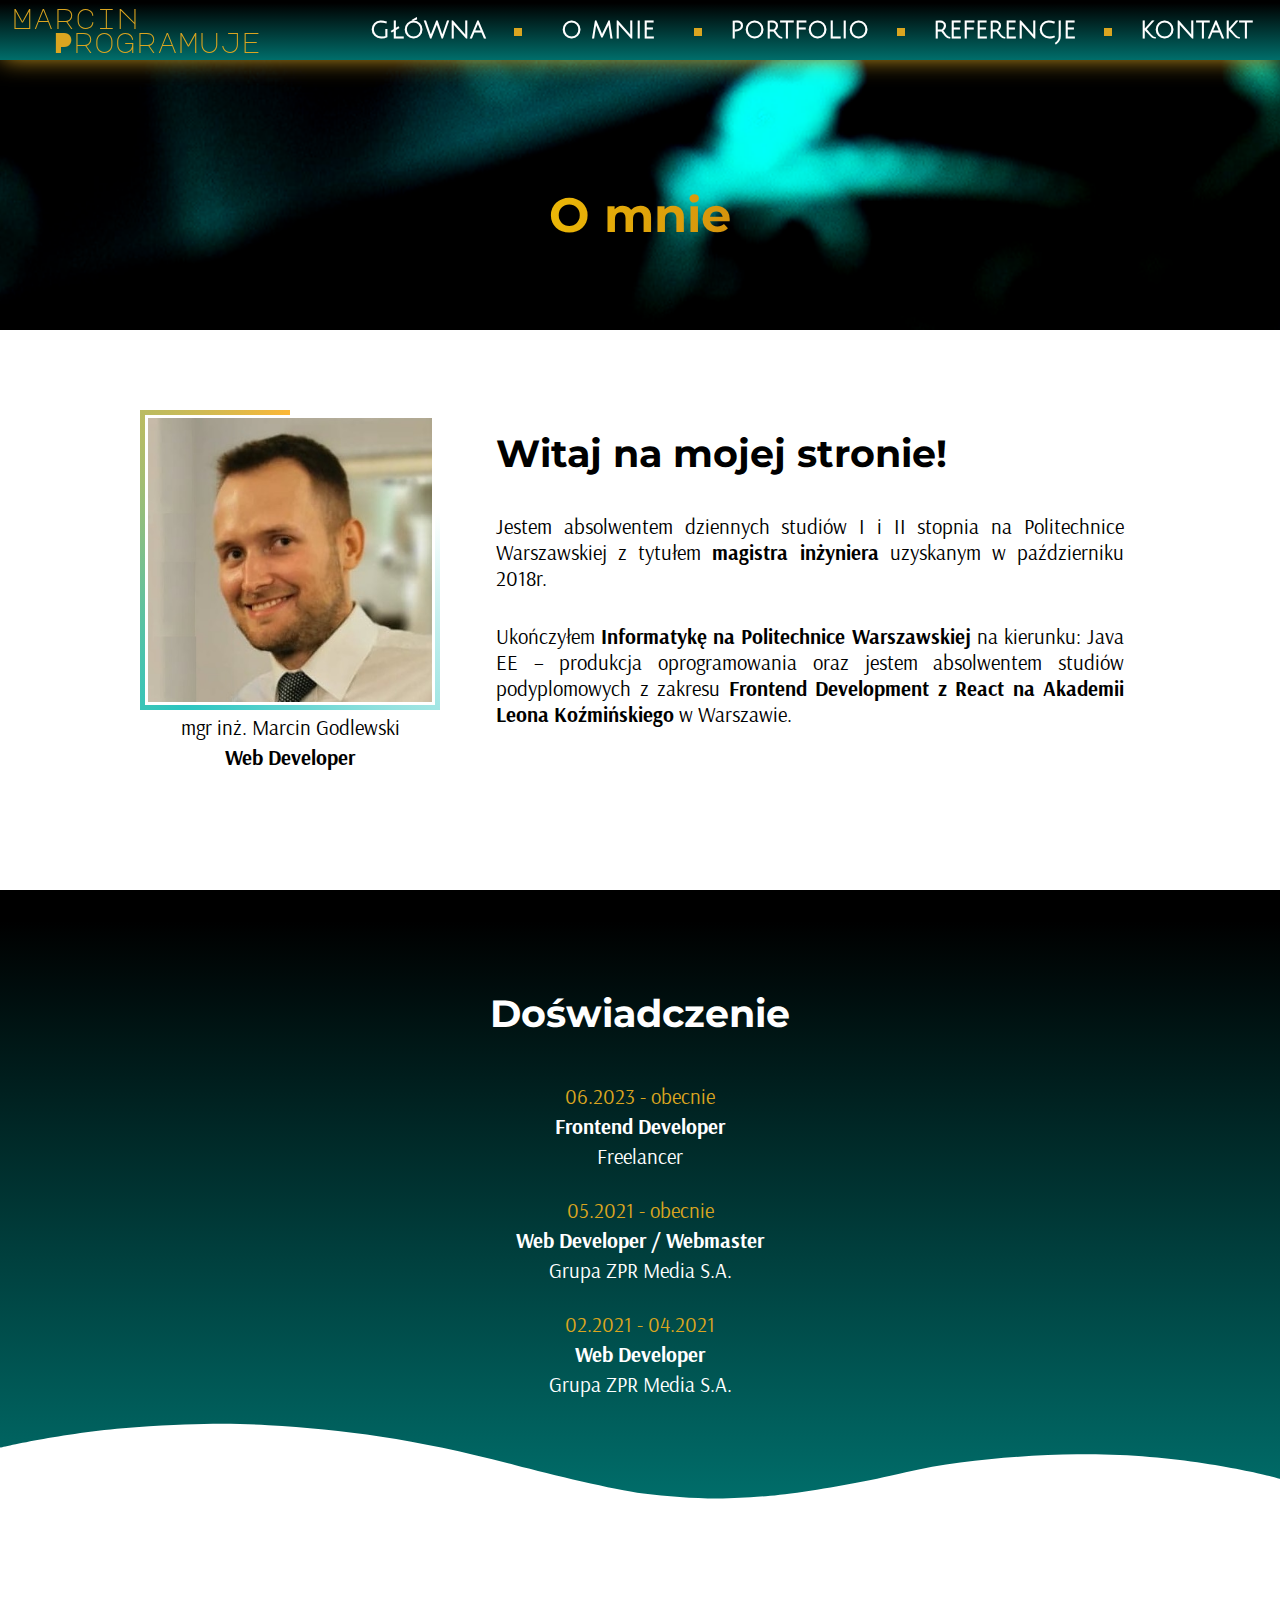
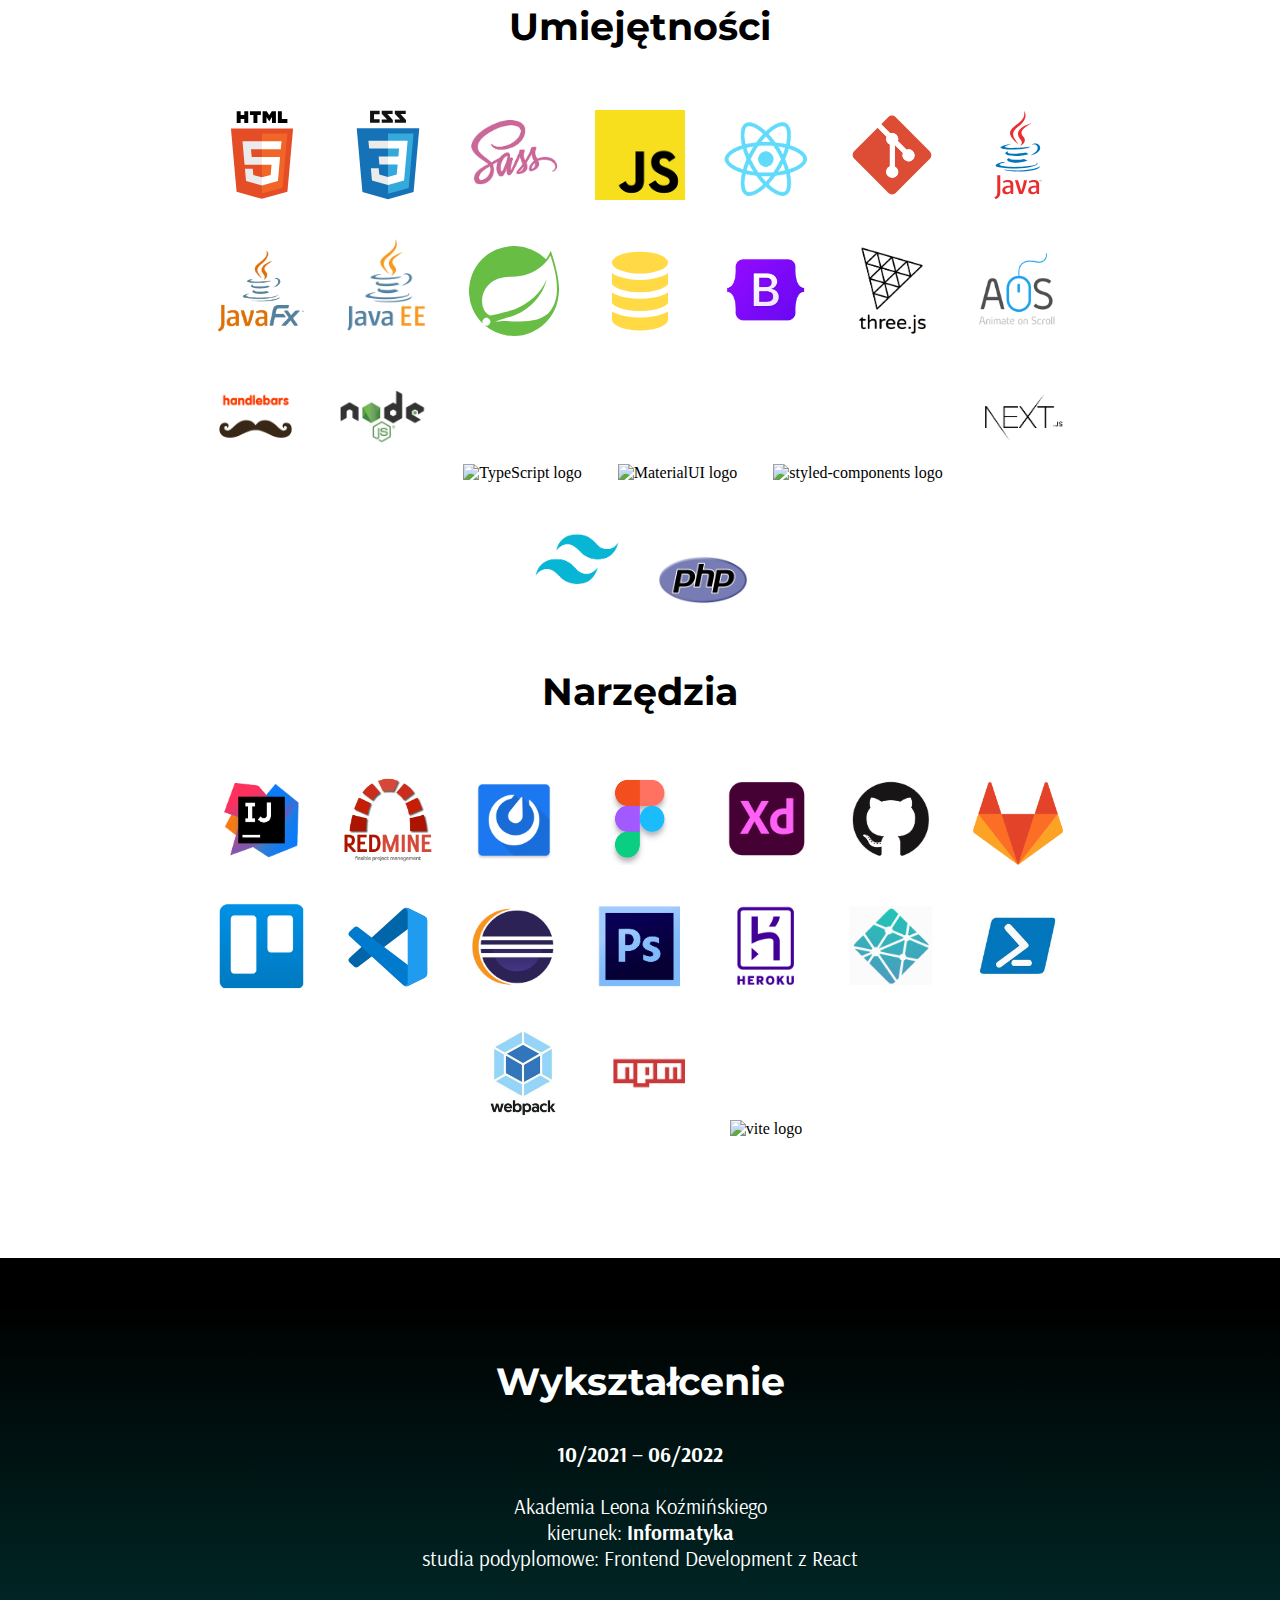
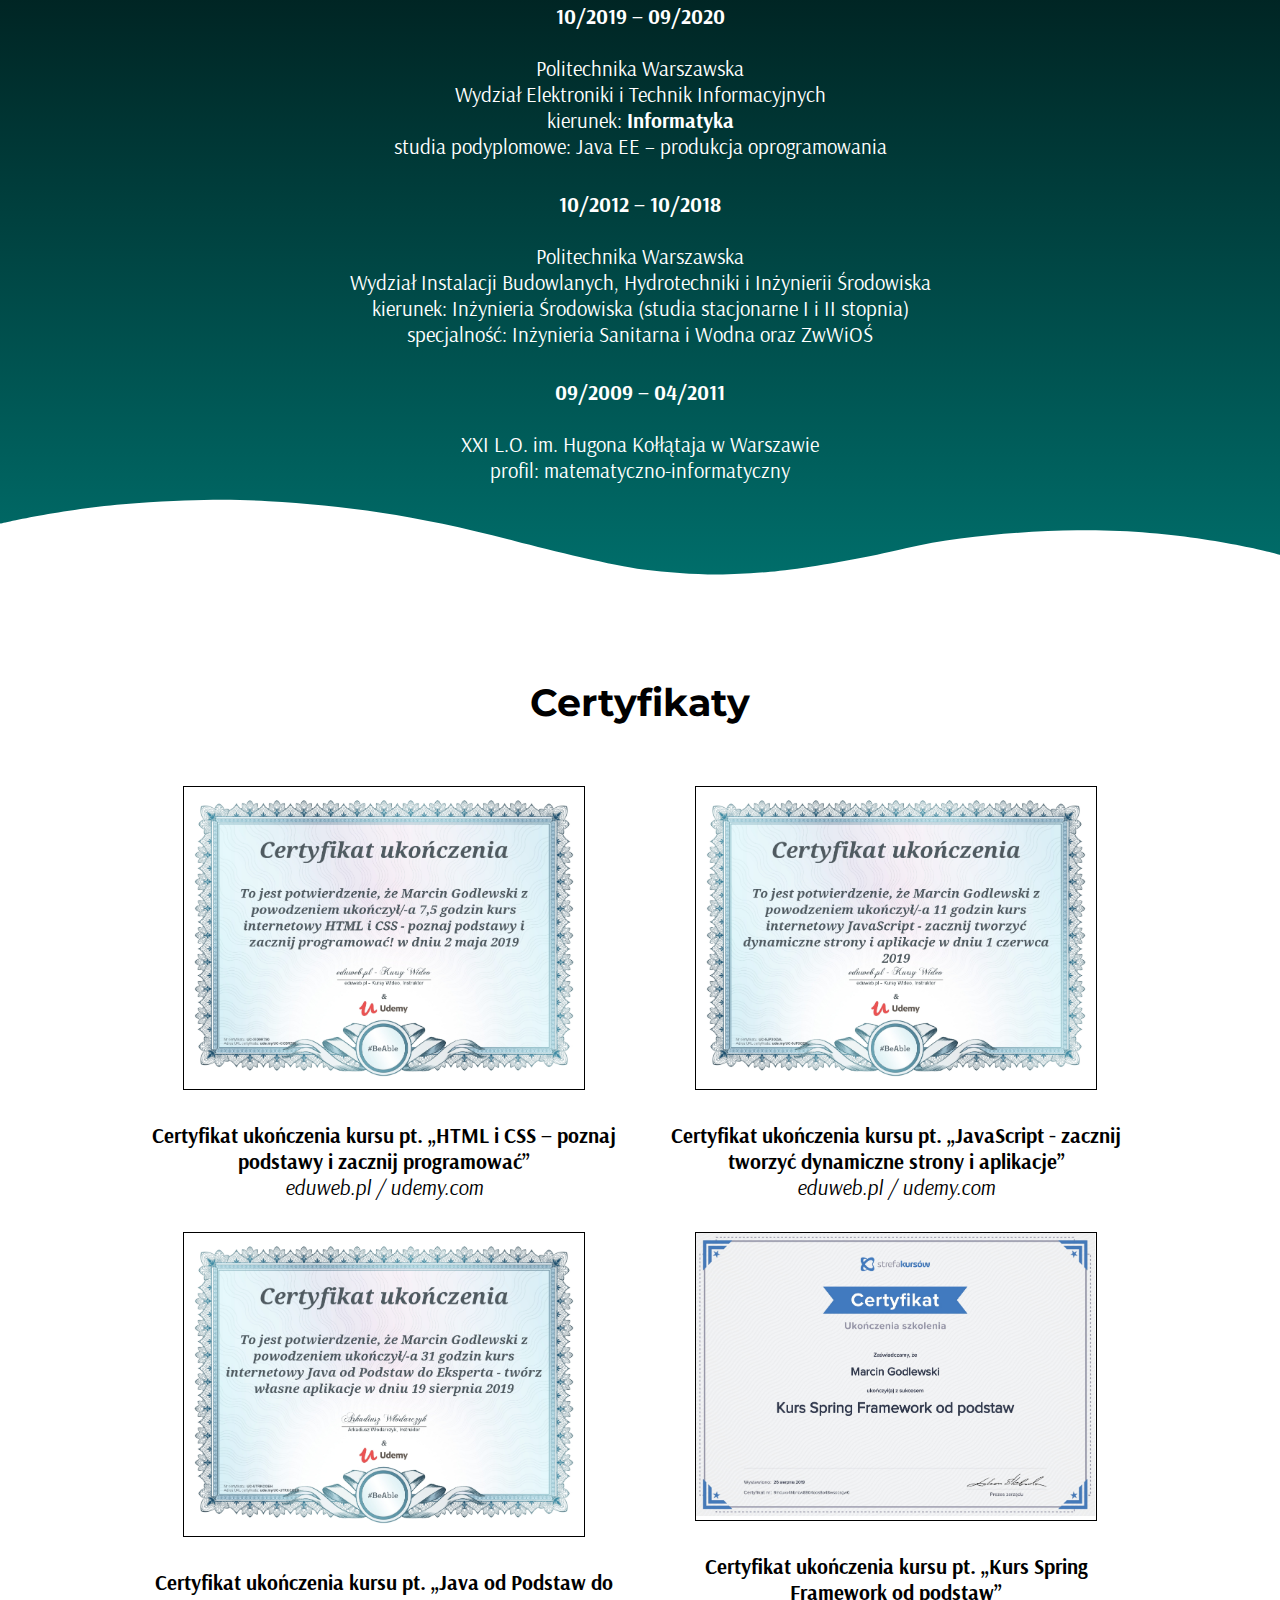
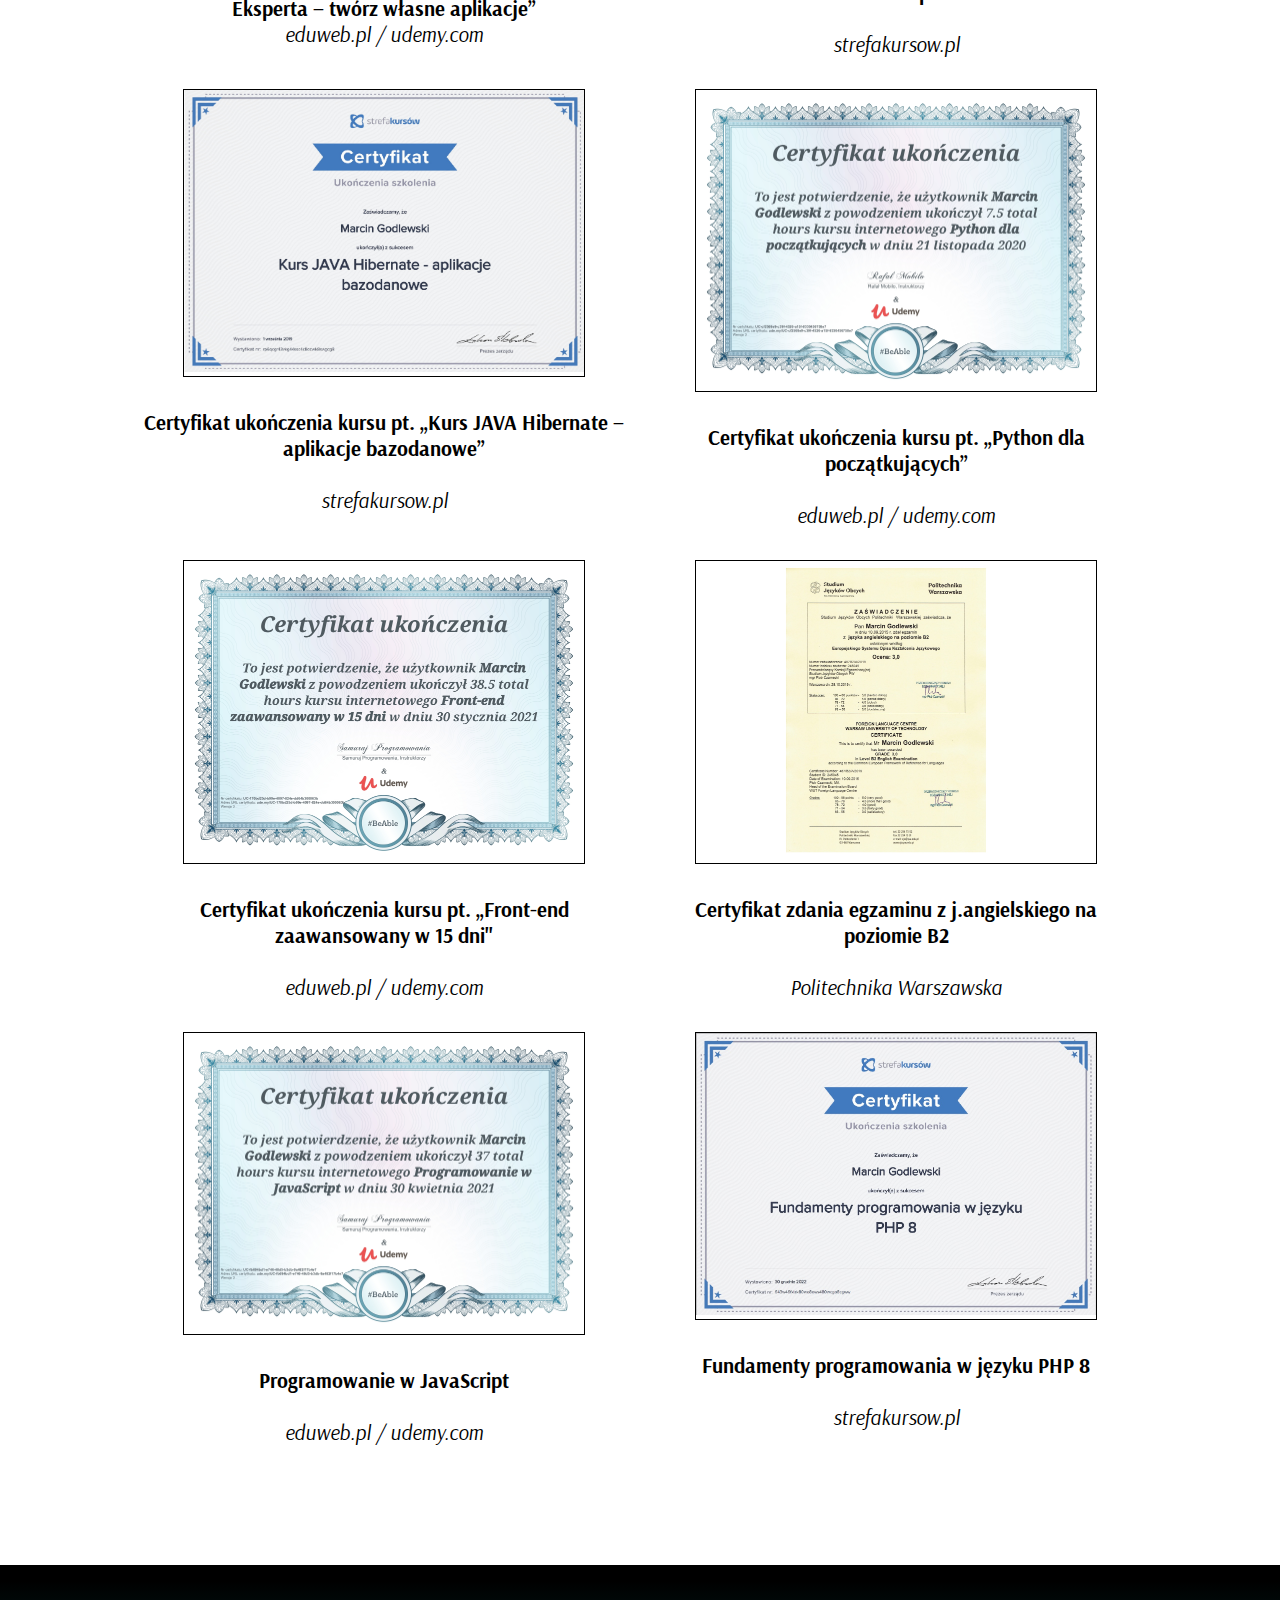
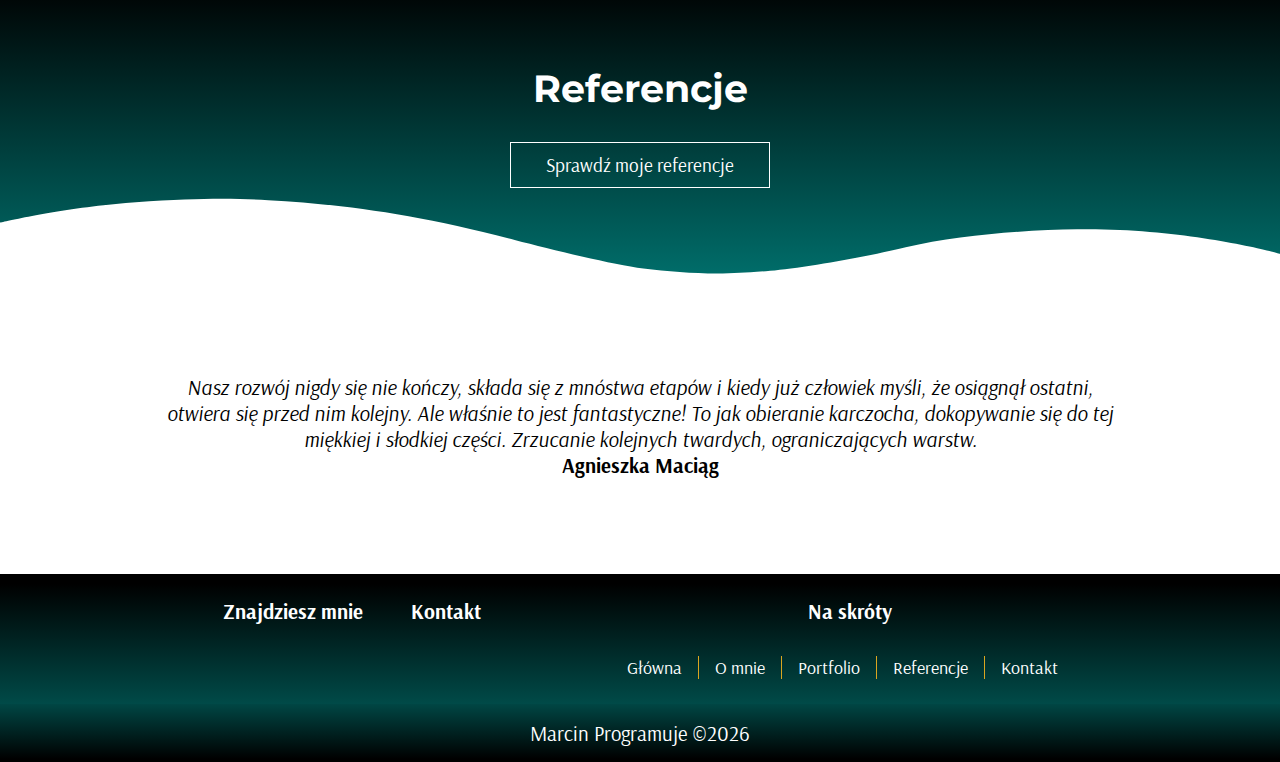
==== aboutme.html @ 0062edef "add php logos" ====
<!DOCTYPE html>
<html lang="pl">

<head>
    <meta charset="UTF-8">
    <meta name="viewport" content="width=device-width, initial-scale=1.0">
    <meta http-equiv="X-UA-Compatible" content="ie=edge">
    <title>Marcin Programuje | O mnie</title>
    <!-- Icons -->
    <link rel="stylesheet" href="https://use.fontawesome.com/releases/v5.0.12/css/all.css" integrity="sha384-G0fIWCsCzJIMAVNQPfjH08cyYaUtMwjJwqiRKxxE/rx96Uroj1BtIQ6MLJuheaO9" crossorigin="anonymous">
    <!-- CSS -->
    <link rel="stylesheet" href="./css/style.css">
    <!-- Page Icon -->
    <link rel="icon" href="./img/logo.jpg">
    <!-- Free Bouncing Icon Source -->
    <!-- https://www.iconfinder.com/ -->
    <!-- Fonts -->
    <!-- Headers - Montserrat -->
    <link rel="preconnect" href="https://fonts.gstatic.com">
    <link href="https://fonts.googleapis.com/css2?family=Montserrat:wght@900&display=swap" rel="stylesheet">
    <!-- Normal Font -->
    <link rel="preconnect" href="https://fonts.gstatic.com">
    <link href="https://fonts.googleapis.com/css2?family=Arsenal:ital,wght@0,400;0,700;1,400;1,700&display=swap" rel="stylesheet">
    <!-- Box icons -->
    <link href='https://unpkg.com/boxicons@2.1.4/css/boxicons.min.css' rel='stylesheet'>
</head>

<body>
    <!-- Nav -->
    <nav>
        <div class="menu_container">
            <a href="index.html" class="logo">Marcin <span>Programuje</span></a>
            <ul class="desktopMenu">
                <li><a href="index.html">Główna</a></li>
                <li><a href="aboutme.html">O mnie</a></li>
                <li><a href="portfolio.html">Portfolio</a></li>
                <li><a href="reference.html">Referencje</a></li>
                <li><a href="contact.html">Kontakt</a></li>
            </ul>

            <div class="hamburger">
                <div class="bar1"></div>
                <div class="bar2"></div>
                <div class="bar3"></div>
            </div>

            <div class="mobileMenu">
                <ul class="mobileMenu_li">
                    <li><a href="index.html">Główna</a></li>
                    <li><a href="aboutme.html">O mnie</a></li>
                    <li><a href="portfolio.html">Portfolio</a></li>
                    <li><a href="reference.html">Referencje</a></li>
                    <li><a href="contact.html">Kontakt</a></li>
                </ul>
            </div>
        </div>
    </nav>
    <!-- Header -->
    <header class="header small">
        <h1>
            O mnie
        </h1>
    </header>
    <!-- Section 1 -->
    <section class="whiteSection" id="section01">
        <div class="about_me_container">
            <div class="about_me_container-left">
                <div class="image">
                    <img width="300px" height="300px" src="./img/zdjecieCV.jpg" alt="zdjecieCV" />
                </div>
                <div class="text">
                    <p>mgr inż. Marcin Godlewski</p>
                    <p><strong>Web Developer</strong></p>
                </div>
            </div>
            <div class="about_me_container-right">
                <h1>Witaj na mojej stronie!</h1>
                <p>
                    Jestem absolwentem dziennych studiów I i II stopnia na Politechnice Warszawskiej z tytułem <strong>magistra inżyniera</strong> uzyskanym w październiku 2018r. 
                </p>
                <p>
                    Ukończyłem <strong>Informatykę na Politechnice Warszawskiej</strong> na kierunku: Java EE – produkcja oprogramowania oraz jestem absolwentem studiów podyplomowych z zakresu <strong>Frontend Development z React na Akademii Leona Koźmińskiego</strong> w Warszawie.
                </p>
            </div>
        </div>
    </section>
    <!-- Section 2 -->
    <section class="colorSection" id="experience">
        <h1 class="h1">Doświadczenie</h1>
        <div class="experience-slot">
            <p class="golden-text">06.2023 - obecnie</p>
            <p><strong>Frontend Developer</strong></p>
            <p>Freelancer</p>
        </div>
        <div class="experience-slot">
            <p class="golden-text">05.2021 - obecnie</p>
            <p><strong>Web Developer / Webmaster</strong></p>
            <p>Grupa ZPR Media S.A.</p>
        </div>
        <div class="experience-slot">
            <p class="golden-text">02.2021 - 04.2021</p>
            <p><strong>Web Developer</strong></p>
            <p>Grupa ZPR Media S.A.</p>
        </div>
    </section>
    <!-- Section 3 -->
    <section class="whiteSection">
        <h1 class="h1">Umiejętności</h1>
        <div class="icons-section check-slide-item slide-left">
            <img width="90" height="90" class="techLogoImg" src="./img/html5.svg" alt="html5 logo" />
            <img width="90" height="90" class="techLogoImg" src="./img/css3.svg" alt="css3 logo" />
            <img width="90" height="90" class="techLogoImg" src="./img/SassLogo.png" alt="sass logo" />
            <img width="90" height="90" class="techLogoImg" src="./img/JS.png" alt="js logo" />
            <img width="90" height="90" class="techLogoImg" src="./img/react-logo.png" alt="react logo" />                
            <img width="90" height="90" class="techLogoImg" src="./img/git.svg" alt="git logo" />
            <img width="90" height="90" class="techLogoImg" src="./img/java.svg" alt="java logo" />
            <img width="90" height="90" class="techLogoImg" src="./img/JavaFX.png" alt="Java EE logo" />
            <img width="90" height="90" class="techLogoImg" src="./img/JavaEE.png" alt="Java EE logo" />
            <img width="90" height="90" class="techLogoImg" src="./img/spring.svg" alt="spring logo" />   
            <img width="90" height="90" class="techLogoImg" src="./img/sql.svg" alt="sql logo" />
            <img width="90" height="90" class="techLogoImg" src="./img/bootstrapLogo.png" alt="bootstrap logo" />
            <img width="90" height="90" class="techLogoImg" src="./img/ThreeJsLogo.png" alt="three js logo" />
            <img width="90" height="90" class="techLogoImg" src="./img/AoSjs.png" alt="AoS js logo" />
            <img width="90" height="90" class="techLogoImg" src="./img/hbs.png" alt="Handlebars logo" />
            <img width="90" height="90" class="techLogoImg" src="./img/nodejs.jpg" alt="NodeJS logo" />
            <img width="90" height="90" class="techLogoImg" src="https://raw.githubusercontent.com/devicons/devicon/1119b9f84c0290e0f0b38982099a2bd027a48bf1/icons/typescript/typescript-original.svg" alt="TypeScript logo" />
            <img width="90" height="90" class="techLogoImg" src="https://raw.githubusercontent.com/devicons/devicon/1119b9f84c0290e0f0b38982099a2bd027a48bf1/icons/materialui/materialui-original.svg" alt="MaterialUI logo" />
            <img width="90" height="90" class="techLogoImg" src="https://raw.githubusercontent.com/styled-components/brand/master/styled-components.png" alt="styled-components logo" />   
            <img width="90" height="90" class="techLogoImg" src="./img/next-js.png" alt="nextjs logo" />   
            <img width="90" height="90" class="techLogoImg" src="./img/tailwindcss.png" alt="tailwindcss logo" />   
            <img width="90" height="90" class="techLogoImg" src="./img/PHP-logo.png" alt="php logo" />  
        </div>
        <h1 class="h1">Narzędzia</h1>
        <div class="icons-section check-slide-item slide-right">
            <img width="90" height="90" class="techLogoImg" src="./img/intelliJLogo.png" alt="intellij logo" />
            <img width="90" height="90" class="techLogoImg" src="./img/Redmine_logo.png" alt="redmine logo" />
            <img width="90" height="90" class="techLogoImg" src="./img/mattermost.png" alt="mattermost logo" />
            <img width="90" height="90" class="techLogoImg" src="./img/FigmaLogo.png" alt="figma logo" />
            <img width="90" height="90" class="techLogoImg" src="./img/AdobeXDLogo.png" alt="adobexd logo" />
            <img width="90" height="90" class="techLogoImg" src="./img/GitHubLogo.png" alt="github logo" />
            <img width="90" height="90" class="techLogoImg" src="./img/GitLabLogo.png" alt="gitlab logo" />
            <img width="90" height="90" class="techLogoImg" src="./img/TrelloLogo.png" alt="trello logo" />
            <img width="90" height="90" class="techLogoImg" src="./img/vscode.svg" alt="vsc logo" />
            <img width="90" height="90" class="techLogoImg" src="./img/eclipseLogo.png" alt="eclipse logo" />
            <img width="90" height="90" class="techLogoImg" src="./img/PhotoshopLogo.png" alt="photoshop logo" />
            <img width="90" height="90" class="techLogoImg" src="./img/heroku.png" alt="heroku logo" />
            <img width="90" height="90" class="techLogoImg" src="./img/netlify.png" alt="netlify logo" />
            <img width="90" height="90" class="techLogoImg" src="./img/powershell.jpg" alt="powershell logo" />
            <img width="90" height="90" class="techLogoImg" src="./img/webpack.jpg" alt="webpack logo" />
            <img width="90" height="90" class="techLogoImg" src="./img/npm.jpg" alt="npm logo" />
            <img width="90" height="90" class="techLogoImg" src="https://camo.githubusercontent.com/734bba415fb6b43deca708d2c0a7c5c77f84e10bb1594ffb25d4661c5c2ab266/68747470733a2f2f7777772e7376677265706f2e636f6d2f73686f772f3337343136372f766974652e737667" alt="vite logo" />
        </div>
    </section>

    <!-- Section 4 -->
    <section class="colorSection">
        <h1>Wykształcenie</h1>
        <div>
            <p>
                <strong>10/2021 – 06/2022</strong><br><br>Akademia Leona Koźmińskiego <br> kierunek:
                <strong>Informatyka</strong> <br> studia podyplomowe: Frontend Development z React
            </p>
            <p>
                <strong>10/2019 – 09/2020</strong><br><br>Politechnika Warszawska <br> Wydział Elektroniki i Technik Informacyjnych <br> kierunek: <strong>Informatyka</strong> <br> studia podyplomowe: Java EE – produkcja oprogramowania
            </p>
            <p>
                <strong>10/2012 – 10/2018</strong><br><br>Politechnika Warszawska <br> Wydział Instalacji Budowlanych, Hydrotechniki i Inżynierii Środowiska <br> kierunek: Inżynieria Środowiska (studia stacjonarne I i II stopnia) <br> specjalność: Inżynieria
                Sanitarna i Wodna oraz ZwWiOŚ
            </p>
            <p>
                <strong>09/2009 – 04/2011</strong><br><br>XXI L.O. im. Hugona Kołłątaja w Warszawie <br> profil: matematyczno-informatyczny
            </p>
        </div>
    </section>

    <!-- Section 5 -->
    <section class="whiteSection" id="certificate">
        <h1>Certyfikaty</h1>
        <div class="certificates_container">
            <div class="certificate_slot">
                <a class="contCert" href="./img/cert/Certyfikat_01.jpg">
                    <img src="./img/cert/Certyfikat_01.jpg" alt="certificate_image" width="400" height="300"></a>
                <p>
                    <strong>Certyfikat ukończenia kursu pt. „HTML i CSS – poznaj podstawy i zacznij
                        programować”</strong><br> <i>eduweb.pl / udemy.com</i>
                </p>
            </div>
            <div class="certificate_slot">
                <a class="contCert" href="./img/cert/Certyfikat_02.jpg">
                    <img src="./img/cert/Certyfikat_02.jpg" alt="certificate_image" width="400" height="300"></a>
                <p>
                    <strong>Certyfikat ukończenia kursu pt. „JavaScript - zacznij tworzyć dynamiczne strony i
                        aplikacje”</strong><br> <i>eduweb.pl / udemy.com</i>
                </p>
            </div>
            <div class="certificate_slot">
                <a class="contCert" href="./img/cert/Certyfikat_03.jpg">
                    <img src="./img/cert/Certyfikat_03.jpg" alt="certificate_image" width="400" height="300"></a>
                <p>
                    <strong>Certyfikat ukończenia kursu pt. „Java od Podstaw do Eksperta – twórz własne
                        aplikacje”</strong><br> <i>eduweb.pl / udemy.com</i>
                </p>
            </div>
            <div class="certificate_slot">
                <a class="contCert" href="./img/cert/Certyfikat_04.jpg">
                    <img src="./img/cert/Certyfikat_04.jpg" alt="certificate_image" width="400" height="300"></a>
                <p>
                    <strong>Certyfikat ukończenia kursu pt. „Kurs Spring Framework od podstaw”</strong><br><br>
                    <i>strefakursow.pl</i>
                </p>
            </div>
            <div class="certificate_slot">
                <a class="contCert" href="./img/cert/Certyfikat_05.jpg">
                    <img src="./img/cert/Certyfikat_05.jpg" alt="certificate_image" width="400" height="300"></a>
                <p>
                    <strong>Certyfikat ukończenia kursu pt. „Kurs JAVA Hibernate – aplikacje
                        bazodanowe”</strong><br><br> <i>strefakursow.pl</i>
                </p>
            </div>
            <div class="certificate_slot">
                <a class="contCert" href="./img/cert/Certyfikat_06.jpg">
                    <img src="./img/cert/Certyfikat_06.jpg" alt="certificate_image" width="400" height="300"></a>
                <p>
                    <strong>Certyfikat ukończenia kursu pt. „Python dla początkujących”</strong><br><br> <i>eduweb.pl /
                        udemy.com</i>
                </p>
            </div>
            <div class="certificate_slot">
                <a class="contCert" href="./img/cert/Certyfikat_07.jpg">
                    <img src="./img/cert/Certyfikat_07.jpg" alt="certificate_image" width="400" height="300"></a>
                <p>
                    <strong>Certyfikat ukończenia kursu pt. „Front-end zaawansowany w 15 dni"</strong><br><br>
                    <i>eduweb.pl / udemy.com</i>
                </p>
            </div>
            <div class="certificate_slot">
                <a class="contCert" href="./img/cert/Certyfikat_08.jpg">
                    <img src="./img/cert/Certyfikat_08.jpg" alt="certificate_image" width="400" height="300"></a>
                <p>
                    <strong>Certyfikat zdania egzaminu z j.angielskiego na poziomie B2</strong><br><br> <i>Politechnika
                        Warszawska</i>
                </p>
            </div>
            <div class="certificate_slot">
                <a class="contCert" href="./img/cert/Certyfikat_09.jpg">
                    <img src="./img/cert/Certyfikat_09.jpg" alt="certificate_image" width="400" height="300"></a>
                <p>
                    <strong>Programowanie w JavaScript</strong><br><br> <i>eduweb.pl / udemy.com</i>
                </p>
            </div>
            <div class="certificate_slot">
                <a class="contCert" href="./img/cert/Certyfikat_10.jpg">
                    <img src="./img/cert/Certyfikat_10.jpg" alt="certificate_image" width="400" height="300"></a>
                <p>
                    <strong>Fundamenty programowania w języku PHP 8</strong><br><br> <i>strefakursow.pl</i>
                </p>
           </div>
        </div>
    </section>

    <!-- Section 6 -->
    <section class="colorSection">
        <h1>Referencje</h1>
        <button class="buttonWhite">
            <a class="buttonWhiteLink" href="./reference.html">Sprawdź moje referencje</a>
        </button>
    </section>

    <!-- Section 7 -->
    <section class="whiteSection">
        <blockquote>
            <p><i>Nasz rozwój nigdy się nie kończy, składa się z mnóstwa etapów i kiedy już człowiek myśli, że osiągnął
                    ostatni, otwiera się przed nim kolejny. Ale właśnie to jest fantastyczne! To jak obieranie
                    karczocha, dokopywanie się do tej miękkiej i słodkiej części. Zrzucanie kolejnych twardych,
                    ograniczających warstw.</i><br><strong>Agnieszka Maciąg</strong></p>
        </blockquote>
    </section>

    <footer class="colorSection footer-section">
        <div class="footer_container">
            <div class="footer_container-left">
                <div class="footer_container-left-social">
                    <p>Znajdziesz mnie</p>
                    <div class="social_media">
                        <a target="_blank" href="https://github.com/goldipl"><i class="fab fa-github"></i></a>
                        <a target="_blank" href="https://www.linkedin.com/in/marcin-godlewski-153897139/"><i class="fab fa-linkedin"></i></a>
                    </div>
                </div>
                <div class="footer_container-left-contact">
                    <p>Kontakt</p>
                    <div class="mail">
                        <a href="mailto:mgodlewski92@gmail.com"><i class="far fa-envelope"></i></a>
                    </div>
                </div>
            </div>
            <div class="footer_container-right">
                <p>Na skróty</p>
                <div class="shortcuts">
                    <ul>
                        <li><a href="index.html">Główna</a></li>
                        <li><a href="aboutme.html">O mnie</a></li>
                        <li><a href="portfolio.html">Portfolio</a></li>
                        <li><a href="reference.html">Referencje</a></li>
                        <li><a href="contact.html">Kontakt</a></li>
                    </ul>
                </div>
            </div>
        </div>
        <p class="footer-copyrights">Marcin Programuje &copy; <span class="footerYear"><span></p>
    </footer>

    <!-- Arrow up Icon  -->
    <div class="scroll-arrow-up"><i class='bx bx-arrow-back'></i></div>
    <script src="./js/script.js"></script>
</body>

</html>
---- css/style.css ----
@import url("https://fonts.googleapis.com/css2?family=Julius+Sans+One&display=swap");
@import url("https://fonts.googleapis.com/css2?family=Major+Mono+Display&display=swap");
* {
  margin: 0;
  padding: 0;
  box-sizing: border-box;
}

nav {
  position: fixed;
  top: 0;
  left: 0;
  display: flex;
  justify-content: space-between;
  align-items: center;
  background: linear-gradient(to top, #00fff7 -125%, #000000 95%);
  height: 60px;
  width: 100%;
  z-index: 100;
  box-shadow: 0 0px 24px -2px goldenrod;
}
nav .menu_container {
  display: flex;
  align-items: center;
  align-content: center;
  justify-content: center;
  width: 1200px;
  margin: 0 auto;
}

nav a.logo {
  position: relative;
  font-family: "Major Mono Display", monospace;
  font-size: 28px;
  font-weight: 400;
  margin: -24px 0 0 16px;
  text-decoration: none;
  color: goldenrod;
  margin-right: 200px;
}
nav a.logo span {
  position: absolute;
  top: 24px;
  left: 40px;
}

nav .desktopMenu {
  position: relative;
  display: flex;
  height: 100%;
}

nav .desktopMenu li {
  font-family: "Arsenal", sans-serif;
  position: relative;
  padding: 0px 24px;
  cursor: pointer;
  list-style: none;
  height: 60px;
}

nav .desktopMenu li:nth-child(2) {
  width: 180px;
}

nav .desktopMenu li::after {
  display: block;
  content: "";
  width: 8px;
  height: 8px;
  background: goldenrod;
  position: absolute;
  bottom: calc(50% - 6px);
  left: -4px;
}

nav .desktopMenu li:first-of-type::after {
  display: none;
}

nav .desktopMenu li a {
  display: block;
  font-family: "Julius Sans One", sans-serif;
  position: relative;
  cursor: pointer;
  line-height: 60px;
  transition: 0.3s linear;
  list-style: none;
  color: #FFFFFF;
  text-decoration: none;
  font-size: 24px;
  font-weight: 700;
  padding: 0 8px;
}

nav .desktopMenu li a::after {
  position: absolute;
  bottom: 8px;
  left: 0;
  right: 0;
  margin: auto;
  width: 0%;
  content: "";
  color: rgba(255, 255, 255, 0);
  background: goldenrod;
  height: 1px;
  transition: all 0.5s;
}

nav .desktopMenu li a:hover::after {
  width: 100%;
}

nav li {
  text-transform: uppercase;
}

@media (max-width: 1201px) {
  nav .desktopMenu {
    display: none;
  }
  nav .menu_container {
    width: auto;
    margin: unset;
  }
}
@media (max-width: 600px) {
  nav a.logo {
    font-size: 24px;
  }
}
.hamburger {
  position: absolute;
  right: 10px;
  top: 8px;
  z-index: 9999;
  width: 40px;
  height: 40px;
  cursor: pointer;
  visibility: hidden;
  opacity: 0;
  -webkit-tap-highlight-color: rgba(255, 255, 255, 0);
}
.hamburger .bar1,
.hamburger .bar2,
.hamburger .bar3 {
  height: 2px;
  background: goldenrod;
  margin: 8px auto;
}
.hamburger::after {
  font-family: "Arsenal", sans-serif;
  content: "MENU";
  position: absolute;
  top: 32px;
  right: 4px;
  color: goldenrod;
  font-size: 12px;
}
.hamburger.active::after {
  display: none;
}

.hamburger.active .bar1 {
  height: 2px;
  background: goldenrod;
  margin: 6px auto;
  transition: 0.2s ease-in-out;
  transform: rotate(45deg) translateX(8px) translateY(8px);
}

.hamburger.active .bar2 {
  opacity: 0;
}

.hamburger.active .bar3 {
  height: 2px;
  background: goldenrod;
  margin: 6px auto;
  transition: 0.2s ease-in-out;
  transform: rotate(-45deg) translateX(6px) translateY(-6px);
}

@media (max-width: 1200px) {
  .hamburger {
    visibility: visible;
    opacity: 1;
  }
}
.mobileMenu {
  z-index: 1;
  position: absolute;
  top: 0;
  left: 0;
  background: #ddd;
  height: 100%;
  visibility: hidden;
  opacity: 0;
  display: table;
}

.mobileMenu.active {
  width: 100%;
  visibility: visible;
  opacity: 1;
  transition: 0.6s;
  z-index: 3;
}

.mobileMenu .mobileMenu_li {
  height: 100vh;
  display: flex;
  justify-content: center;
  align-items: center;
  flex-direction: column;
  background-image: url("../img/background_image.jpeg");
  background-position: top;
}

.mobileMenu .mobileMenu_li li {
  font-family: "Arsenal", sans-serif;
  display: block;
  text-align: center;
  width: 100%;
  padding: 20px;
  text-align: center;
  font-size: 24px;
  min-height: 50px;
  font-weight: bold;
  cursor: pointer;
  transition: all 0.3s ease-out;
}

.mobileMenu .mobileMenu_li li:hover {
  color: #FFFFFF;
  background: goldenrod;
}

.mobileMenu .mobileMenu_li li:hover a {
  transition: all 0.3s ease-out;
  color: #FFFFFF;
}

.mobileMenu .mobileMenu_li li a {
  font-family: "Julius Sans One", sans-serif;
  color: #FFFFFF;
  text-decoration: none;
}

.fullWidthBurger {
  margin-right: 0 !important;
}

@media (min-width: 1201px) {
  .mobileMenu {
    visibility: hidden !important;
  }
}
@media (max-width: 360px) {
  nav a.logo {
    margin: -24px 0 0 8px;
  }
}
/* CENTERED TEXT ANIMATION */
h1.centeredText {
  transform: translateY(-500px);
  animation: 1.2s slideIn ease-in-out forwards 0.3s;
  opacity: 0;
}

@keyframes slideIn {
  100% {
    transform: translateY(0px);
    opacity: 1;
  }
}
/* SLIDE ANIMATION */
body #section01 {
  overflow-x: hidden;
}

.active.slide-left {
  animation: slide-left 1.2s ease-in;
}

.active.slide-right {
  animation: slide-right 1.2s ease-in;
}

@keyframes slide-left {
  0% {
    transform: translateX(-160px);
    opacity: 0;
  }
  100% {
    transform: translateX(0);
    opacity: 1;
  }
}
@keyframes slide-right {
  0% {
    transform: translateX(160px);
    opacity: 0;
  }
  100% {
    transform: translateX(0);
    opacity: 1;
  }
}
section.whiteSection.magicSquare {
  margin: 0;
  padding: 0;
}

section.whiteSection.magicSquare canvas {
  height: auto !important;
  width: 100vw !important;
}

.header {
  position: relative;
  height: calc(100vh - 60px);
  background-image: url("../img/background_image.jpeg");
  color: #FFFFFF;
  margin-top: 60px;
  background-position: bottom;
  background-repeat: no-repeat;
  background-size: 600vh;
}

.header.small {
  height: 30vh;
}

.header.small h1 {
  font-size: 3rem;
  line-height: 30vh;
  background: linear-gradient(to right, #ffd702 30%, #d18c0e 60%);
  -webkit-background-clip: text;
  -webkit-text-fill-color: rgba(255, 255, 255, 0);
}

/* CENTERED TEXT ON MAIN PAGE */
h1.centeredText {
  position: absolute;
  top: 40%;
  left: 0;
  right: 0;
  font-family: "Julius Sans One", sans-serif;
  font-size: 6rem;
  z-index: 1;
  background: linear-gradient(to right, #ffd702 30%, #d18c0e 60%);
  -webkit-background-clip: text;
  -webkit-text-fill-color: rgba(255, 255, 255, 0);
}

.smallCenteredText {
  font-size: 2rem;
  font-weight: 400;
}

/* BOTTOM SHAPE */
.header .bottom-shape {
  position: absolute;
  bottom: 0;
  right: 0;
  height: 160px;
  width: 200vw;
  transform: rotate(180deg);
  fill: #FFFFFF;
  overflow-x: hidden;
}

@media (max-width: 800px) {
  .header .bottom-shape {
    height: 100px;
  }
}
/* SMALLER CENTERED TEXT ON MAIN PAGE ON SMARTPHONES 
AND SMALLER DEVICES ALSO */
@media (min-width: 1024px) {
  h1.centeredText {
    font-size: 6rem;
  }
}
@media (min-width: 640px) and (max-width: 1023px) {
  h1.centeredText {
    font-size: 3.5rem;
    word-wrap: break-word;
  }
  .smallCenteredText {
    font-size: 1.5rem;
  }
}
@media (max-width: 639px) {
  h1.centeredText {
    font-size: 2.5rem;
    word-wrap: break-word;
  }
  .smallCenteredText {
    font-size: 1rem;
  }
}
/* SMALLER H1 TEXT ON MAIN PAGE ON SMARTPHONES 
AND SMALLER DEVICES ALSO */
@media (min-width: 640px) and (max-width: 1023px) {
  h1 {
    font-size: 2.3rem;
  }
}
@media (max-width: 639px) {
  h1 {
    font-size: 2rem;
  }
}
/* HEADER IMG */
.contentDiv .headerImg {
  position: absolute;
  left: calc(50% - 50vh);
  opacity: 0.25;
  bottom: 0;
  width: 100vh;
}

@media (max-width: 1024px) {
  .contentDiv .headerImg {
    left: calc(50% - 30vh);
    width: 60vh;
  }
}
@media (max-width: 640px) {
  .contentDiv .headerImg {
    left: calc(50% - 20vh);
    width: 40vh;
  }
}
/* BUTTON BLACK */
.buttonBlack {
  position: relative;
  font-family: "Arsenal", sans-serif;
  font-weight: 300;
  font-size: 1.2rem;
  padding: 10px;
  margin: 10px;
  border-style: none;
  overflow: hidden;
  background-color: rgba(255, 255, 255, 0);
  border: 1px solid #000000;
  cursor: pointer;
}

.buttonBlack::before {
  content: "";
  position: absolute;
  bottom: 0;
  right: -150%;
  width: 100%;
  height: 4px;
  background-color: #004644;
  transition: 0.7s cubic-bezier(0, 1.8, 1, 1);
}

.buttonBlack:hover::before {
  right: 0;
}

.buttonBlackLink {
  color: black;
  text-decoration: none;
  padding: 10px 25px;
}

/* BUTTON WHITE*/
.buttonWhite {
  position: relative;
  font-family: "Arsenal", sans-serif;
  font-weight: 300;
  font-size: 1.2rem;
  padding: 10px;
  margin: 10px;
  border-style: none;
  overflow: hidden;
  background-color: rgba(255, 255, 255, 0);
  border: 1px solid white;
  cursor: pointer;
}

.buttonWhite::before {
  content: "";
  position: absolute;
  bottom: 0;
  right: -150%;
  width: 100%;
  height: 4px;
  background-color: white;
  transition: 0.7s cubic-bezier(0, 1.8, 1, 1);
}

.buttonWhite:hover::before {
  right: 0;
}

.buttonWhiteLink {
  color: white;
  text-decoration: none;
  padding: 10px 25px;
}

.magicButton {
  font-family: "Arsenal", sans-serif;
  display: flex;
  justify-content: center;
  align-items: center;
  width: 120px;
  height: 40px;
  font-size: 24px;
  line-height: 24px;
  margin: auto;
  transition: 0.6s;
  cursor: pointer;
}

.magicButton.red {
  border: 1px solid red;
  color: red;
}

.magicButton.goldenrod {
  border: 1px solid gold;
  color: gold;
}

.magicButton.green {
  border: 1px solid green;
  color: green;
}

.magicButton.red:hover {
  background-color: red;
  border: 1px solid #FFFFFF;
  color: #FFFFFF;
}

.magicButton.goldenrod:hover {
  background-color: gold;
  border: 1px solid #FFFFFF;
  color: #FFFFFF;
}

.magicButton.green:hover {
  background-color: green;
  border: 1px solid #FFFFFF;
  color: #FFFFFF;
}

.colorSection {
  position: relative;
}

.colorSection::before {
  position: absolute;
  bottom: 0;
  left: 0;
  content: "";
  background-image: url("../img/wave_shape.svg");
  background-size: 100vw 80px;
  width: 100vw;
  height: 80px;
  transform: rotate(180deg);
  z-index: 11;
  display: block;
}

.colorSection.footer-section::before {
  display: none;
}

@media (max-width: 800px) {
  .colorSection::before {
    background-size: 100vw 40px;
    height: 40px;
  }
}
@property --border-angle {
  syntax: "<angle>";
  inherits: true;
  initial-value: 0turn;
}
.about_me_container {
  display: flex;
  flex-direction: row;
  width: 1000px;
  margin: 0 auto;
}
.about_me_container .about_me_container-left {
  width: 30%;
}
.about_me_container .about_me_container-left .image {
  --border-size: 5px;
  --border-angle: 0turn;
  background-image: conic-gradient(from var(--border-angle), rgb(255, 255, 255), rgb(255, 255, 255) 50%, rgb(255, 255, 255)), conic-gradient(from var(--border-angle), transparent 20%, #2cc5c0, #fcb736);
  background-size: calc(100% - var(--border-size) * 2) calc(100% - var(--border-size) * 2), cover;
  background-position: center center;
  background-repeat: no-repeat;
  animation: bg-spin 3s linear infinite;
}
@keyframes bg-spin {
  to {
    --border-angle: 1turn;
  }
}
.about_me_container .about_me_container-left .image img {
  padding: 8px;
  margin-bottom: -4px;
}
.about_me_container .about_me_container-right {
  display: flex;
  flex-direction: column;
  align-self: center;
  width: 70%;
  height: 400px;
  margin-left: 40px;
}

.about_me_container .about_me_container-right p {
  width: 100%;
  text-align: justify;
}

.about_me_container .about_me_container-right h1 {
  text-align: left;
  padding-left: 16px;
}

.about_me_container .about_me_container-left p {
  width: 300px;
  padding: 0;
  margin-top: 4px;
}

#experience .experience-slot {
  display: flex;
  flex-direction: column;
  margin: 24px 0;
}
#experience .experience-slot p {
  padding: 2px;
}
#experience .experience-slot .golden-text {
  color: goldenrod;
}

@media (max-width: 1000px) {
  .about_me_container {
    flex-direction: column;
    width: 90vw;
  }
  .about_me_container .about_me_container-left {
    width: 100%;
    margin: 0 auto 24px;
    padding-bottom: 40px;
  }
  .about_me_container .about_me_container-left .image {
    width: -moz-max-content;
    width: max-content;
    margin: 0 auto;
  }
  .about_me_container .about_me_container-left p {
    width: 100%;
  }
  .about_me_container .about_me_container-right {
    width: 100%;
    margin: 0 auto;
    height: auto;
  }
  .about_me_container .about_me_container-right p {
    width: 100%;
  }
  .about_me_container .about_me_container-right p,
  .about_me_container .about_me_container-right h1 {
    text-align: center;
  }
}
@media (max-width: 360px) {
  .about_me_container .about_me_container-left img {
    width: 100%;
    height: auto;
  }
}
.large_services_container {
  display: flex;
  flex-direction: row;
  width: 1000px;
  align-content: center;
  margin: 0 auto;
}
.large_services_container .services_container {
  width: 33.3%;
  margin: 40px;
  padding: 24px;
  border: 1px solid #FFFFFF;
  border-radius: 16px;
}
.large_services_container .services_container:hover {
  box-shadow: 0 0px 24px -2px goldenrod;
}

.large_services_container .services_container .services_container-text p {
  width: 100%;
}

.large_services_container .services_container .services_container-text .top-text p {
  display: flex;
  align-items: center;
  justify-content: center;
  font-weight: 700;
  text-transform: uppercase;
  text-align: center;
}

@media (max-width: 1000px) {
  .large_services_container {
    flex-direction: column;
    width: 90vw;
  }
  .large_services_container .services_container {
    width: 100%;
    margin: 40px 0;
  }
}
#certificate .certificates_container {
  display: flex;
  flex-direction: row;
  flex-wrap: wrap;
  justify-content: space-around;
  width: 80vw;
  margin: 24px auto;
}
#certificate .certificates_container .certificate_slot {
  display: flex;
  flex-direction: column;
  width: 25vw;
}
#certificate .certificates_container .certificate_slot p {
  width: 25vw;
}
#certificate .certificates_container .certificate_slot .contCert {
  display: block;
  height: auto;
  width: auto;
  border: 1px solid black;
  overflow: hidden;
  text-align: center;
  color: white;
  margin: 16px auto;
}
#certificate .certificates_container .certificate_slot .contCert img {
  transition: all 0.2s linear;
  width: 400px;
  height: auto;
}
#certificate .certificates_container .certificate_slot .contCert img:hover {
  box-shadow: 0 0 15px rgb(78, 27, 114);
  -moz-box-shadow: 0 0 15px rgb(78, 27, 114);
  -webkit-box-shadow: 0 0 15px rgb(78, 27, 114);
  cursor: pointer;
  transform: scale(1.05);
  -webkit-transform: scale(1.05);
  cursor: pointer;
}

@media (max-width: 1560px) {
  #certificate .certificates_container .certificate_slot {
    width: 40vw;
  }
  #certificate .certificates_container .certificate_slot p {
    width: 40vw;
  }
}
@media (max-width: 1100px) {
  #certificate .certificates_container .certificate_slot {
    width: 90vw;
  }
  #certificate .certificates_container .certificate_slot p {
    width: 60vw;
    margin: 0 auto;
  }
}
@media (max-width: 600px) {
  #certificate .certificates_container .certificate_slot {
    width: 100vw;
  }
  #certificate .certificates_container .certificate_slot p {
    width: 80vw;
  }
  #certificate .certificates_container .certificate_slot .contCert img {
    width: 90vw;
  }
}
.projects_container {
  display: flex;
  flex-direction: row;
  flex-wrap: wrap;
  justify-content: center;
  width: 80vw;
  max-width: 2000px;
  margin: 24px auto;
}
.projects_container .projects_container-slot {
  position: relative;
  display: flex;
  flex-direction: column;
  width: 31%;
  height: 62%;
  box-shadow: 0px 0px 24px -9px rgb(66, 68, 90);
  overflow: hidden;
  margin: 1%;
}
.projects_container .projects_container-slot .slot-img {
  width: 100%;
  height: 100%;
  -o-object-fit: cover;
     object-fit: cover;
}

.projects-img-icon {
  width: auto;
  margin-bottom: -6px;
}

@media (max-width: 1400px) {
  .projects_container .projects_container-slot {
    width: 42%;
    margin: 1.5%;
  }
}
@media (max-width: 880px) {
  .projects_container {
    width: 90vw;
  }
  .projects_container .projects_container-slot {
    width: 100%;
    margin: 2%;
  }
}
.reference-gallery-container {
  display: flex;
  flex-wrap: wrap;
  justify-content: space-between;
  background-color: #fff;
  width: 80%;
  margin: 0 auto;
  padding: 10px;
}

.reference-gallery-item {
  position: relative;
  flex-basis: 30%;
  opacity: 0.85;
  cursor: pointer;
  padding: 16px;
  margin: 16px;
  box-shadow: 0 0px 22px -8px #004846;
  border: 1px solid rgba(255, 255, 255, 0);
  box-sizing: border-box;
}
.reference-gallery-item:hover::after {
  display: block;
  content: "";
  position: absolute;
  top: 0;
  left: 0;
  width: 100%;
  height: 100%;
  background-color: rgba(0, 0, 0, 0.6117647059);
  z-index: 2;
}
.reference-gallery-item:hover img + .bx {
  position: absolute;
  top: 50%;
  left: 50%;
  transform: translate(-50%, -50%);
  display: block;
  font-size: 64px;
  z-index: 3;
  filter: invert(1);
}

.reference-gallery-item:hover {
  opacity: 1;
  border: 1px solid goldenrod;
  box-shadow: 0 0px 22px -4px goldenrod;
}

.reference-gallery-item img {
  width: 100%;
  height: 100%;
  -o-object-fit: contain;
     object-fit: contain;
}
.reference-gallery-item img + .bx {
  display: none;
}

.reference-gallery-content {
  font-size: 0.8em;
}

.lightbox {
  position: fixed;
  display: none;
  background-color: rgba(0, 0, 0, 0.8);
  width: 100%;
  height: 100%;
  overflow: auto;
  top: 0;
  left: 0;
  z-index: 10;
}

.lightbox-content {
  position: relative;
  width: 80vw;
  height: 90vh;
  margin: 5% auto;
}

.lightbox-content img {
  border-radius: 7px;
  box-shadow: 0 0 3px 0 rgba(225, 225, 225, 0.25);
  width: 100%;
  height: 100%;
  -o-object-fit: contain;
     object-fit: contain;
  -webkit-user-select: none;
     -moz-user-select: none;
          user-select: none;
  background-color: #FFFFFF;
}

.lightbox-prev,
.lightbox-next {
  position: absolute;
  background-color: rgba(0, 0, 0, 0.8);
  color: #fff;
  padding: 12px;
  top: 45%;
  cursor: pointer;
  font-size: 32px;
}

.lightbox-prev {
  left: 0;
}

.lightbox-next {
  right: 0;
}

.lightbox-prev:hover,
.lightbox-next:hover {
  opacity: 0.8;
}

.fa-window-close {
  position: absolute;
  top: 0;
  right: 3px;
  font-size: 40px;
  color: rgba(0, 0, 0, 0.8);
  cursor: pointer;
}
.fa-window-close:hover {
  opacity: 0.8;
}

@media (max-width: 767px) {
  .reference-gallery-container {
    width: 100%;
  }
  .reference-gallery-item {
    flex-basis: 49.8%;
    margin-bottom: 16px;
  }
  .reference-gallery-item:hover::after, .reference-gallery-item:hover img + .bx {
    display: none;
  }
  .lightbox-content img {
    box-shadow: none;
  }
  .lightbox-content {
    width: 80%;
    height: 60%;
    margin: 15% auto;
  }
}
@media (max-width: 480px) {
  .reference-gallery-item {
    flex-basis: 100%;
  }
  .lightbox-content {
    width: 90%;
    margin: 40% auto;
  }
}
.social-media_container {
  display: flex;
  flex-direction: row;
  align-content: center;
  justify-content: center;
}

.social-media_container .social-media_container-left,
.social-media_container .social-media_container-right {
  display: flex;
  flex-direction: column;
  padding: 24px;
}

.footer_container {
  display: flex;
  flex-direction: row;
  justify-content: center;
  width: 1200px;
  margin: 0 auto;
}
.footer_container .footer_container-left {
  display: flex;
  flex-direction: row;
  width: 35%;
}

.footer_container-left p,
.footer_container-right p {
  font-weight: 700;
  margin: 8px;
}

.footer_container-right .shortcuts ul {
  display: flex;
  flex-direction: row;
  list-style: none;
}
.footer_container-right .shortcuts ul li {
  margin: 8px;
  border-right: 1px solid goldenrod;
}
.footer_container-right .shortcuts ul li:last-child {
  border-right: none;
}
.footer_container-right .shortcuts ul li a {
  font-family: "Arsenal", sans-serif;
  text-decoration: none;
  font-size: 18px;
  padding-right: 12px;
  margin-right: 4px;
}
.footer_container-right .shortcuts ul li a:hover {
  color: goldenrod;
}

.footer_container p {
  width: auto;
}

.footer-copyrights {
  display: flex;
  align-items: center;
  justify-content: center;
  width: 100%;
  background: linear-gradient(to bottom, #00fff7 -250%, #000000 95%);
  color: #FFFFFF;
  margin-top: 16px;
  font-weight: 400;
}

@media (max-width: 1200px) {
  .footer_container {
    width: 100%;
  }
}
@media (max-width: 1000px) {
  .footer_container {
    flex-direction: column;
    width: 100%;
  }
  .footer_container p {
    border-bottom: 1px solid #FFF;
    padding-bottom: 16px;
    margin-bottom: 16px;
  }
  .footer_container .footer_container-left {
    flex-direction: column;
    width: 100%;
  }
  .footer_container-right .shortcuts ul {
    align-items: center;
    justify-content: center;
  }
}
@media (max-width: 460px) {
  .footer_container-right .shortcuts ul {
    width: 100%;
    flex-direction: column;
  }
  .footer_container-right .shortcuts ul li {
    border-right: none;
  }
  .footer_container-right .shortcuts ul li a {
    padding: 0;
    margin: 0;
  }
}
html {
  scroll-behavior: smooth;
  font-size: 16px;
  text-align: center;
  overflow-x: hidden;
}

::-webkit-scrollbar {
  width: 16px;
}

::-webkit-scrollbar-track {
  background-color: #e4e4e4;
  border-radius: 100px;
}

::-webkit-scrollbar-thumb {
  border-radius: 100px;
  background-image: linear-gradient(to top, #00fff7 -125%, #000000 95%);
  box-shadow: inset 2px 2px 5px 0 rgba(255, 255, 255, 0.5);
}

strong {
  font-weight: 900;
}

p,
ol li {
  margin-left: 10%;
  margin-right: 10%;
}

a {
  color: white;
}

.bluelink {
  color: rgb(35, 47, 94);
}

p {
  padding: 1rem;
  text-align: center;
  font-family: "Arsenal", sans-serif;
  font-weight: 300;
  font-size: 1.3rem;
  width: 1000px;
  margin: 0 auto;
}

section ul li {
  padding: 1rem;
  text-align: center;
  font-family: "Arsenal", sans-serif;
  font-weight: 300;
  font-size: 1.3rem;
  list-style: none;
}

h1 {
  text-align: center;
  padding-top: 20px;
  padding-bottom: 20px;
  font-family: "Montserrat", sans-serif;
  font-size: 2.4rem;
}

h2 {
  text-align: center;
  padding-top: 0.5rem;
  padding-bottom: 0.5rem;
  font-family: "Arsenal", sans-serif;
  font-weight: 800;
  font-size: 1.7rem;
}

h3 {
  text-align: center;
  padding-top: 0;
  padding-bottom: 0;
  font-family: "Arsenal", sans-serif;
  font-weight: 400;
  font-size: 1.3rem;
}

.whiteSection {
  background-color: #FFFFFF;
  color: #000000;
}

.colorSection {
  background: linear-gradient(to top, #00fff7 -125%, #000000 95%);
  color: #FFFFFF;
}

section {
  overflow-x: hidden;
  padding: 80px 0;
}

/* TECHNOLOGIES LOGOS */
.techLogoImg {
  width: 120px;
  height: auto;
}

/* SOCIAL MEDIA ICONS - FOOTER */
.colorSection .fab {
  font-size: 35px;
  padding-bottom: 20px;
  padding-left: 10px;
  padding-right: 10px;
}

.colorSection .far {
  font-size: 35px;
  padding-bottom: 20px;
  padding-left: 10px;
  padding-right: 10px;
}

.fab:hover,
.far:hover,
.bluelink:hover {
  color: goldenrod;
}

.smicons {
  color: #232f5e;
  font-size: 46px;
}

.blockedBody {
  height: 100%;
  overflow: none;
  -webkit-overflow-scrolling: none;
  -ms-overflow-style: none;
  position: fixed;
  left: 0;
  right: 0;
}

.headerOpacity {
  opacity: 0.4;
}

.live-code__container {
  position: absolute;
  display: flex;
  justify-content: space-around;
  width: 60%;
  height: 36px;
  background: #FFFFFF;
  left: 0;
  bottom: 0;
  border-radius: 2px;
  box-shadow: 0px 0px 16px -4px #42445a;
}

.live-code__container .live-link,
.live-code__container .code-link {
  display: flex;
  place-items: center;
  font-family: "Montserrat", sans-serif;
  font-size: 14px;
  text-transform: uppercase;
  text-decoration: none;
  color: #000000;
  transition: 0.6s;
}
.live-code__container .live-link span,
.live-code__container .code-link span {
  font-size: 10px;
  margin-left: 4px;
}

.live-code__container .live-link:hover,
.live-code__container .code-link:hover {
  color: gold;
}

/* Icons section */
.icons-section {
  width: 1000px;
  margin: 24px auto;
}
.icons-section img {
  width: 90px;
  height: auto;
  margin: 16px;
}

/* Google Map */
iframe.google-map {
  width: 100vw;
  height: 400px;
  margin-bottom: -4px;
}

/* scroll arrow up */
.scroll-arrow-up.show {
  position: fixed;
  bottom: 16px;
  right: 16px;
  background-image: linear-gradient(#00fff7 -125%, #000000 95%);
  width: 64px;
  height: 64px;
  font-size: 24px;
  font-family: "Montserrat", sans-serif;
  color: #FFFFFF;
  font-weight: 600;
  display: flex;
  justify-content: center;
  align-items: center;
  border-radius: 100%;
  cursor: pointer;
  transition: 0.6s;
  box-shadow: 0 0 8px 2px #FFFFFF;
  z-index: 99;
  animation: arrow-slide ease-in-out 0.4s;
}

.scroll-arrow-up.show i {
  transform: rotate(90deg);
}

@keyframes arrow-slide {
  0% {
    right: -40px;
  }
  100% {
    right: 16px;
  }
}
.scroll-arrow-up.show:hover {
  color: #1d998b;
  box-shadow: 0 0 8px 2px #09534a;
}

.scroll-arrow-up {
  display: none;
}

@media (max-width: 1000px) {
  p,
  ol li {
    margin-left: 0;
    margin-right: 0;
    width: 100%;
  }
  .icons-section {
    width: 90vw;
  }
  .icons-section img {
    width: 80px;
  }
}
@media (max-width: 800px) {
  .header.small.moreLines h1 {
    line-height: 4rem;
  }
  .header.small {
    height: auto;
    padding: 24px;
  }
  .header.small.moreLines h1,
  .header.small h1 {
    line-height: 2.2rem;
    font-size: 1.8rem;
  }
  .row {
    flex-basis: 30%;
  }
  section h1 {
    font-size: 1.9rem !important;
    padding-left: 0 !important;
    width: 90vw;
    margin: 0 auto;
  }
  section h3 {
    font-size: 1.25rem !important;
    width: 90vw;
    margin: 0 auto;
  }
  section p {
    font-size: 1.2rem !important;
  }
}/*# sourceMappingURL=style.css.map */
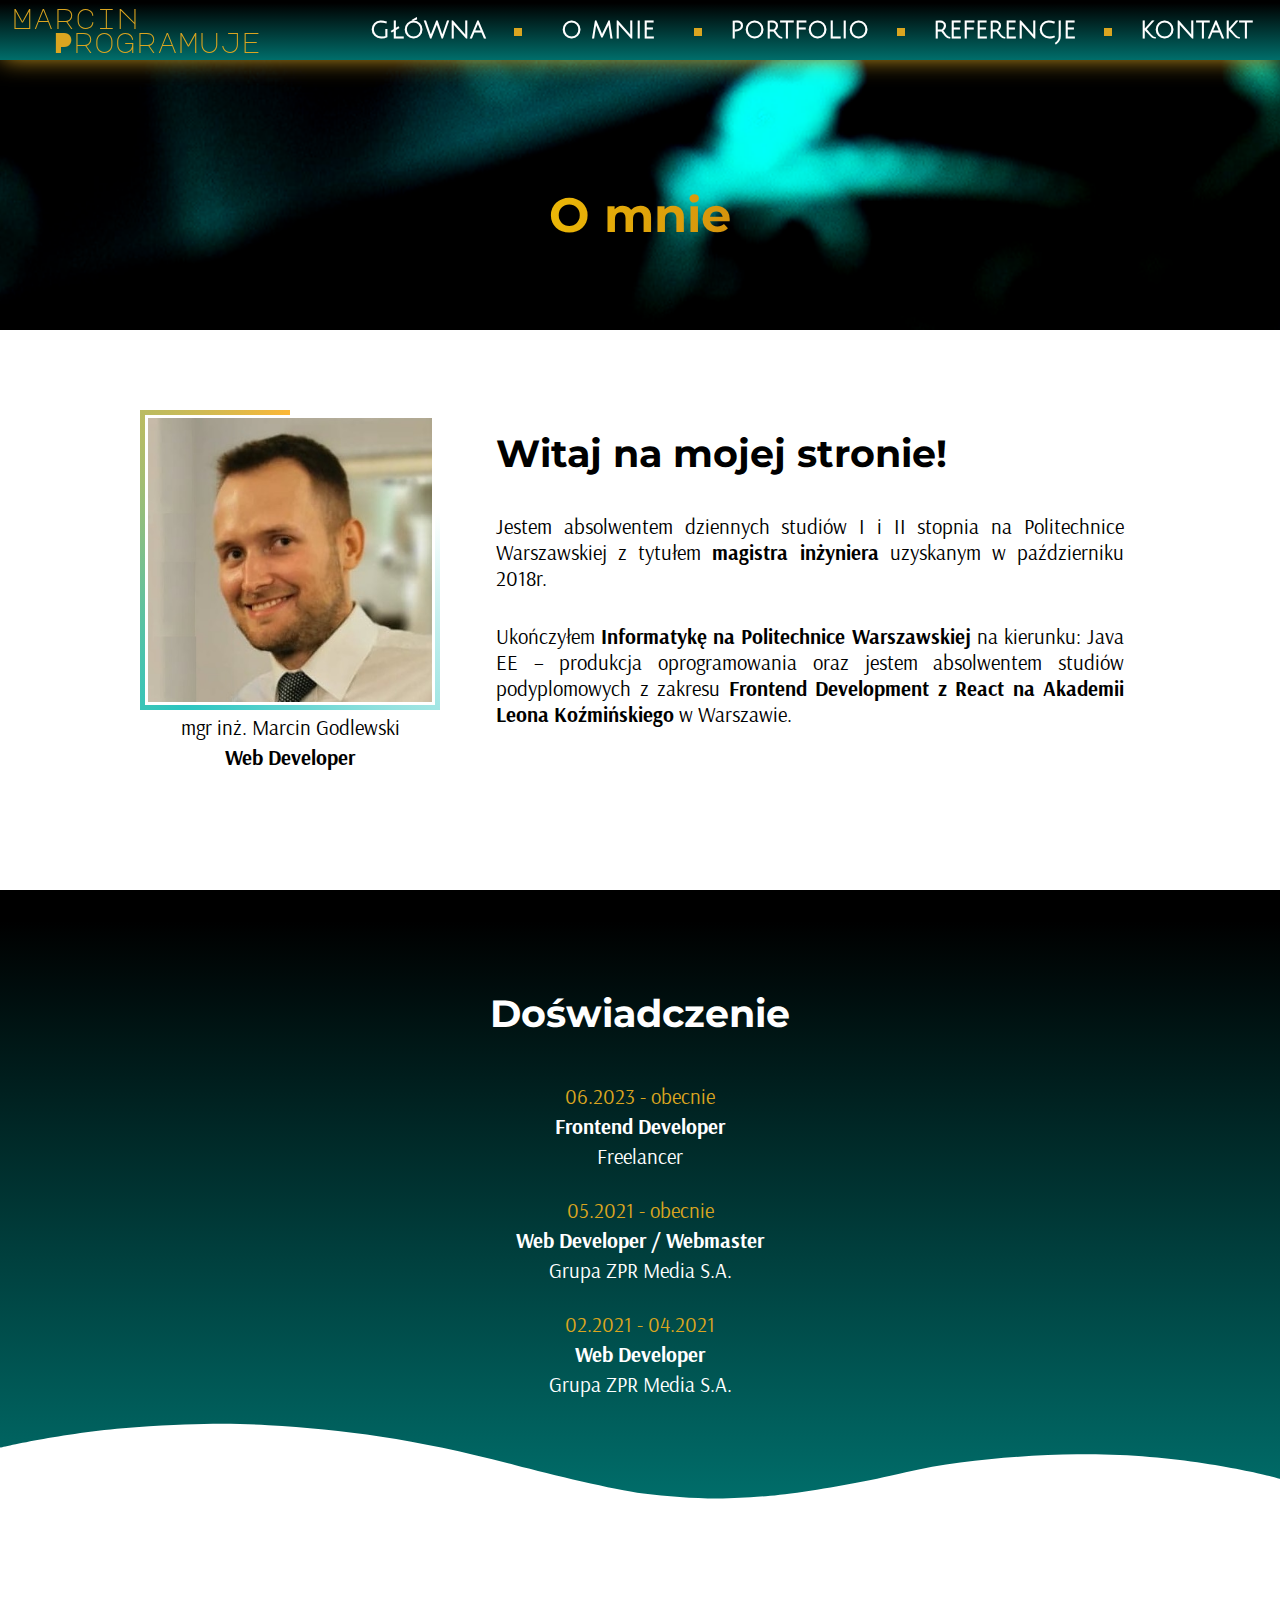
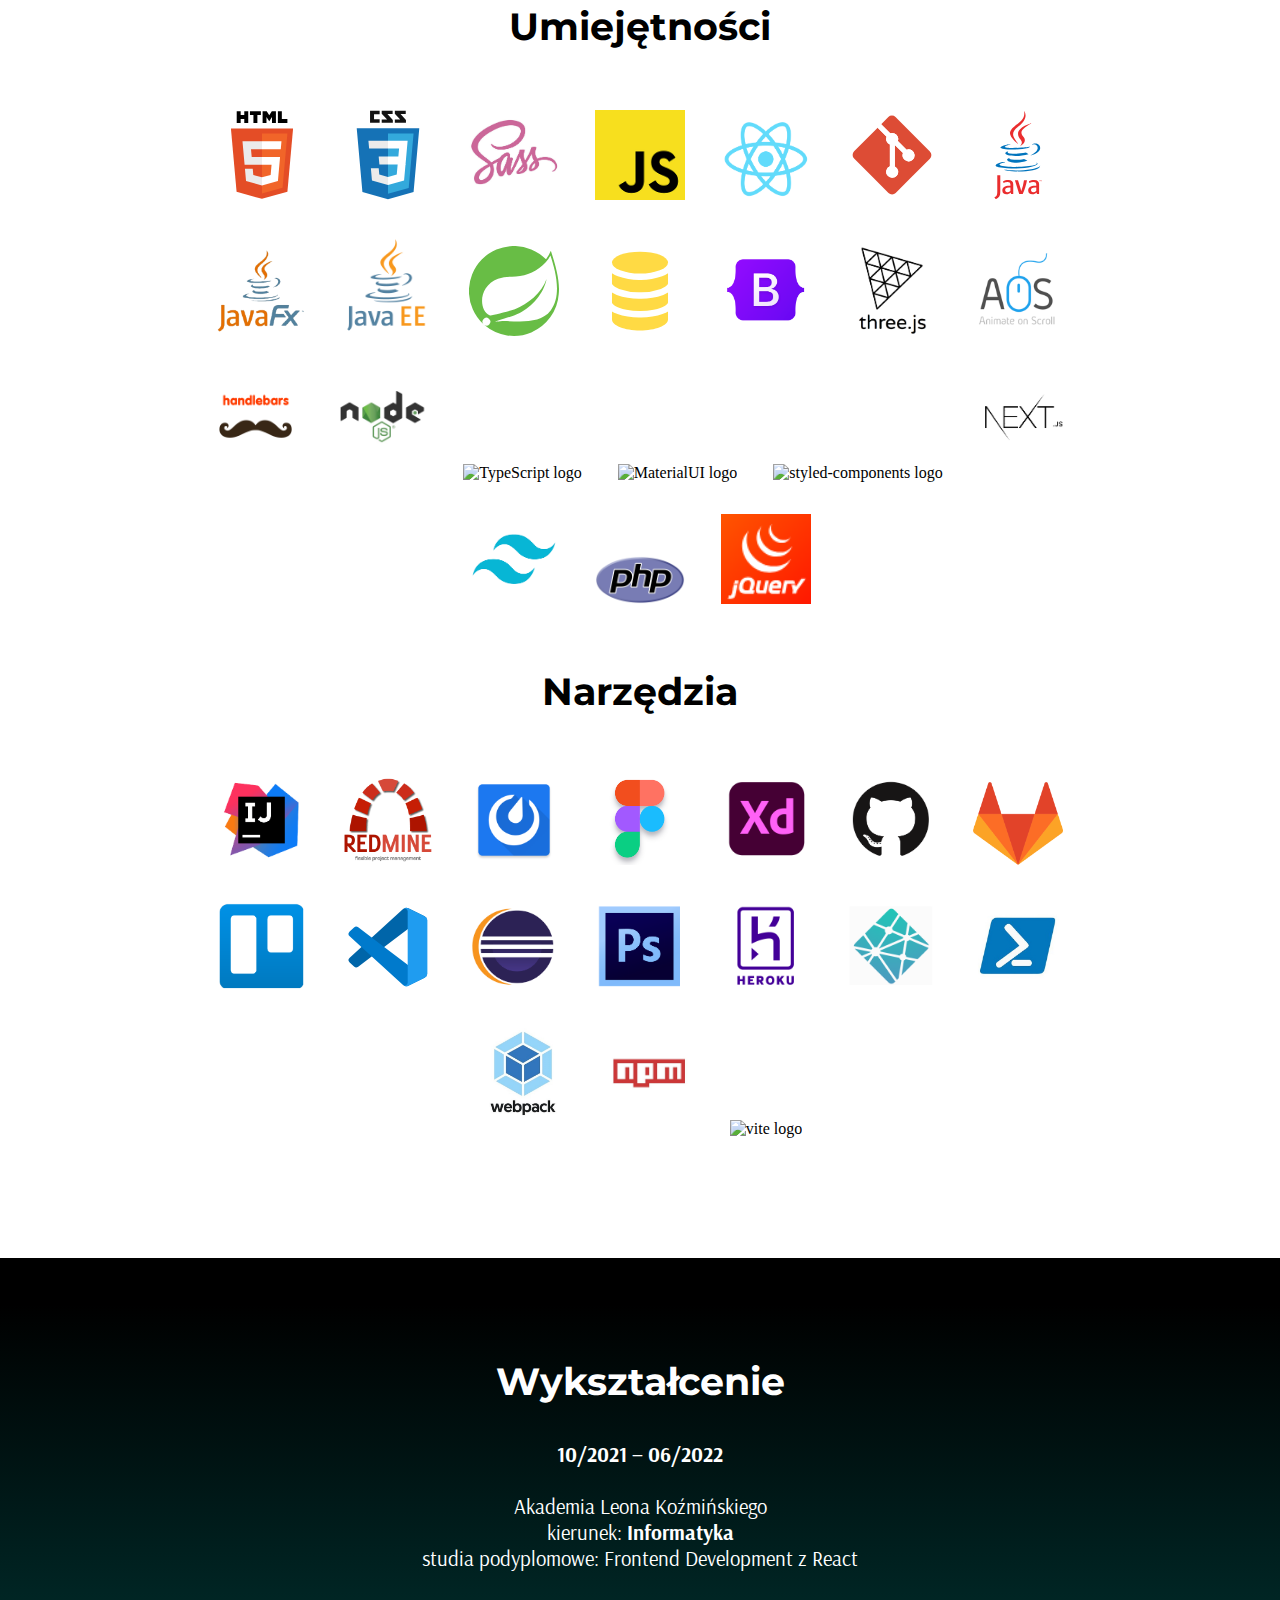
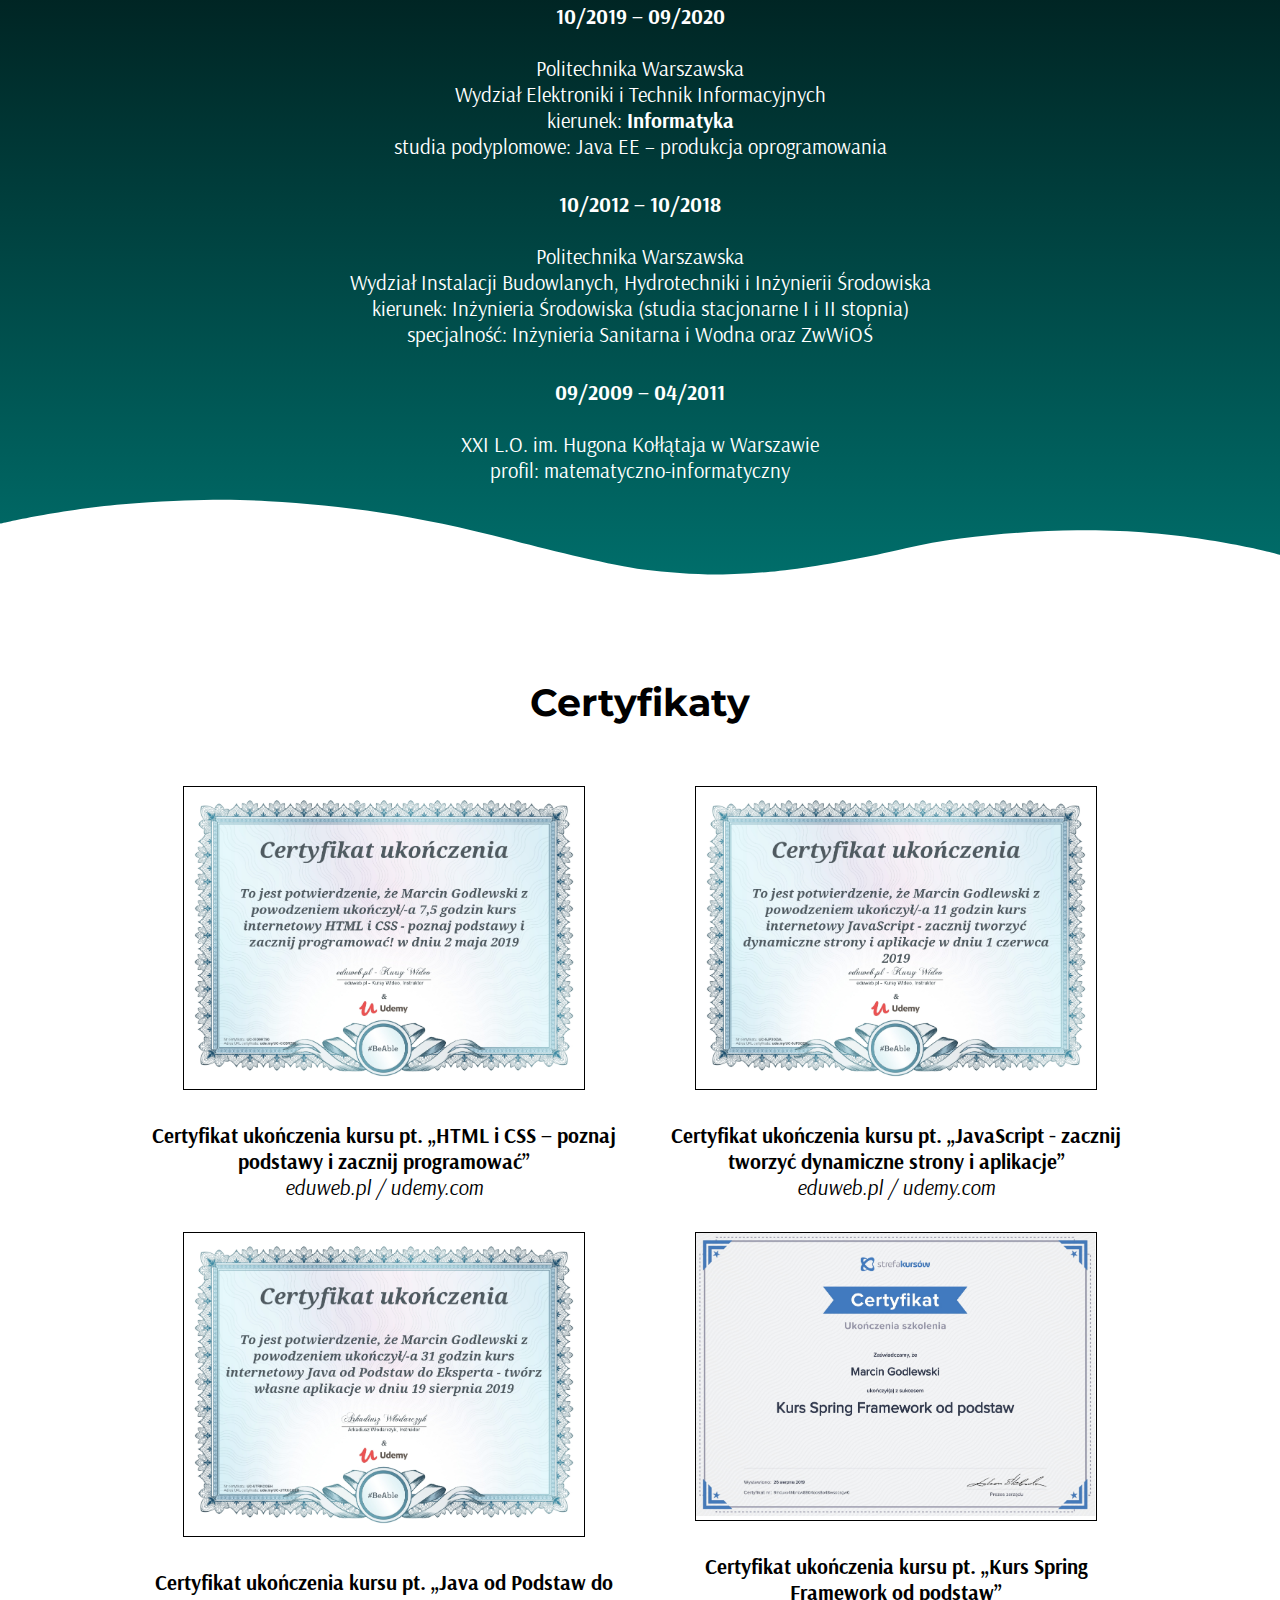
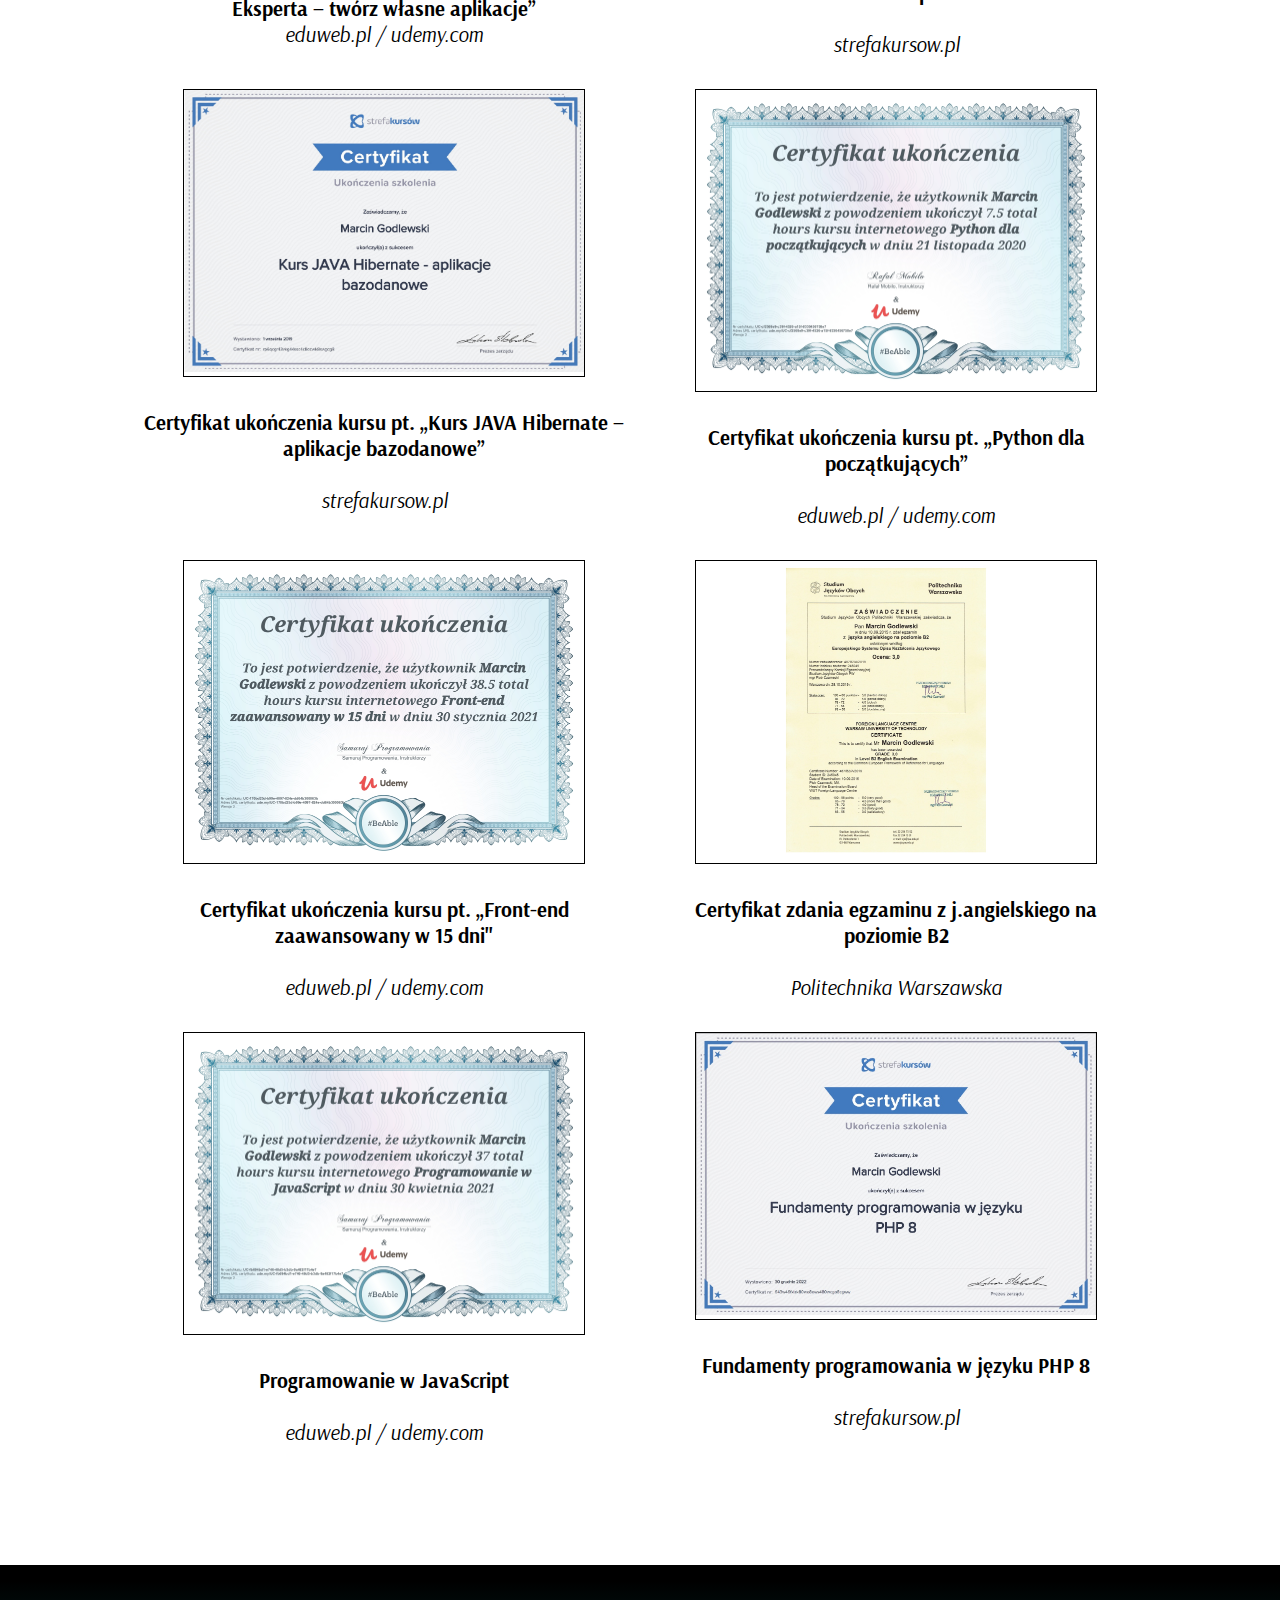
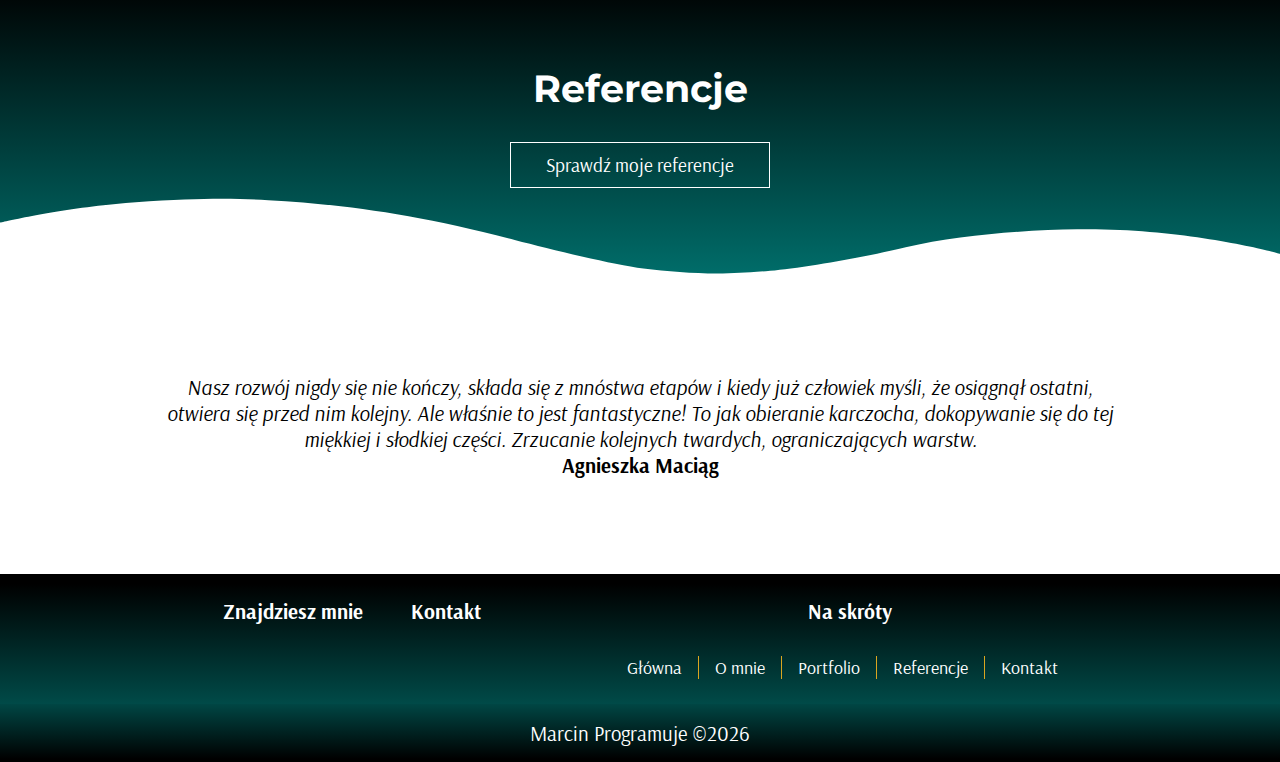
==== commit 2c727f88: "add jquery tech skill" ====
--- a/aboutme.html
+++ b/aboutme.html
@@ -129,6 +129,7 @@
             <img width="90" height="90" class="techLogoImg" src="./img/next-js.png" alt="nextjs logo" />   
             <img width="90" height="90" class="techLogoImg" src="./img/tailwindcss.png" alt="tailwindcss logo" />   
             <img width="90" height="90" class="techLogoImg" src="./img/PHP-logo.png" alt="php logo" />  
+            <img width="90" height="90" class="techLogoImg" src="./img/jquery.png" alt="jquery logo" /> 
         </div>
         <h1 class="h1">Narzędzia</h1>
         <div class="icons-section check-slide-item slide-right">
--- a/css/style.css
+++ b/css/style.css
@@ -846,7 +846,7 @@
 .reference-gallery-container {
   display: flex;
   flex-wrap: wrap;
-  justify-content: space-between;
+  justify-content: flex-start;
   background-color: #fff;
   width: 80%;
   margin: 0 auto;
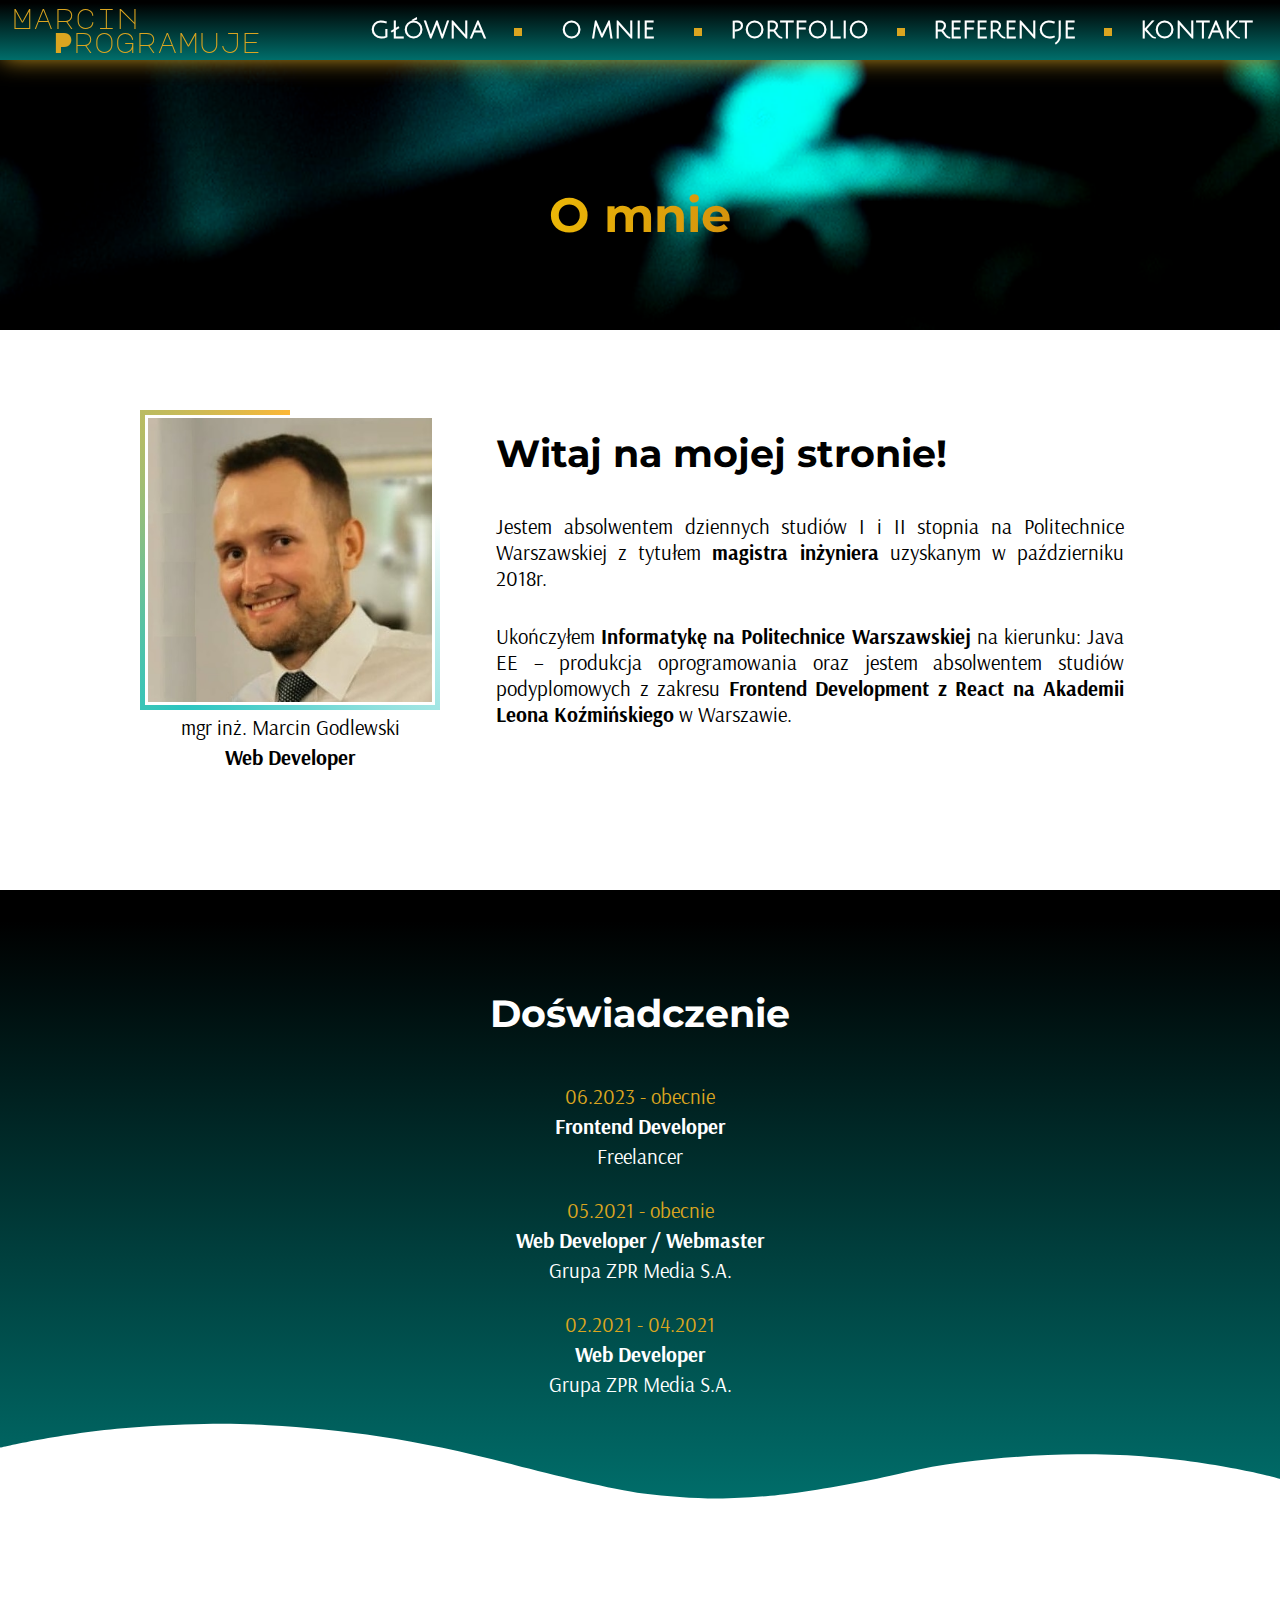
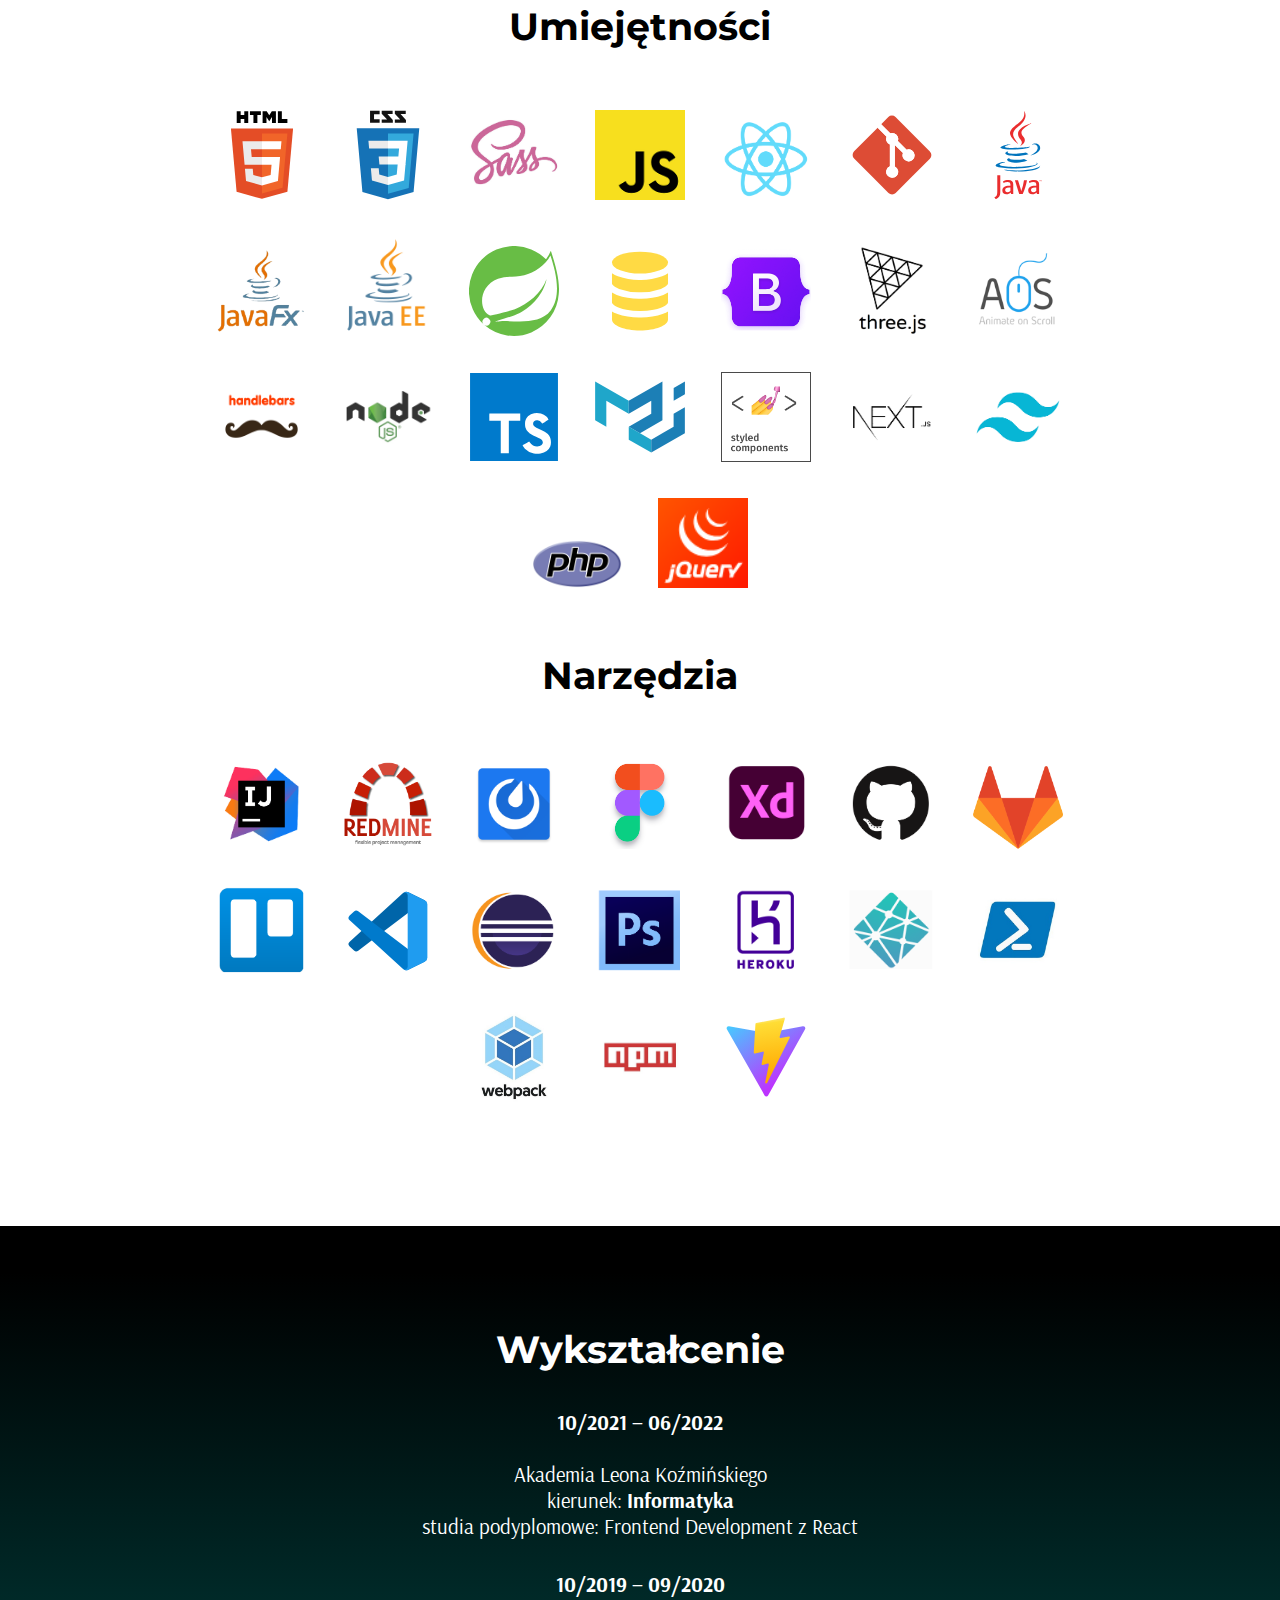
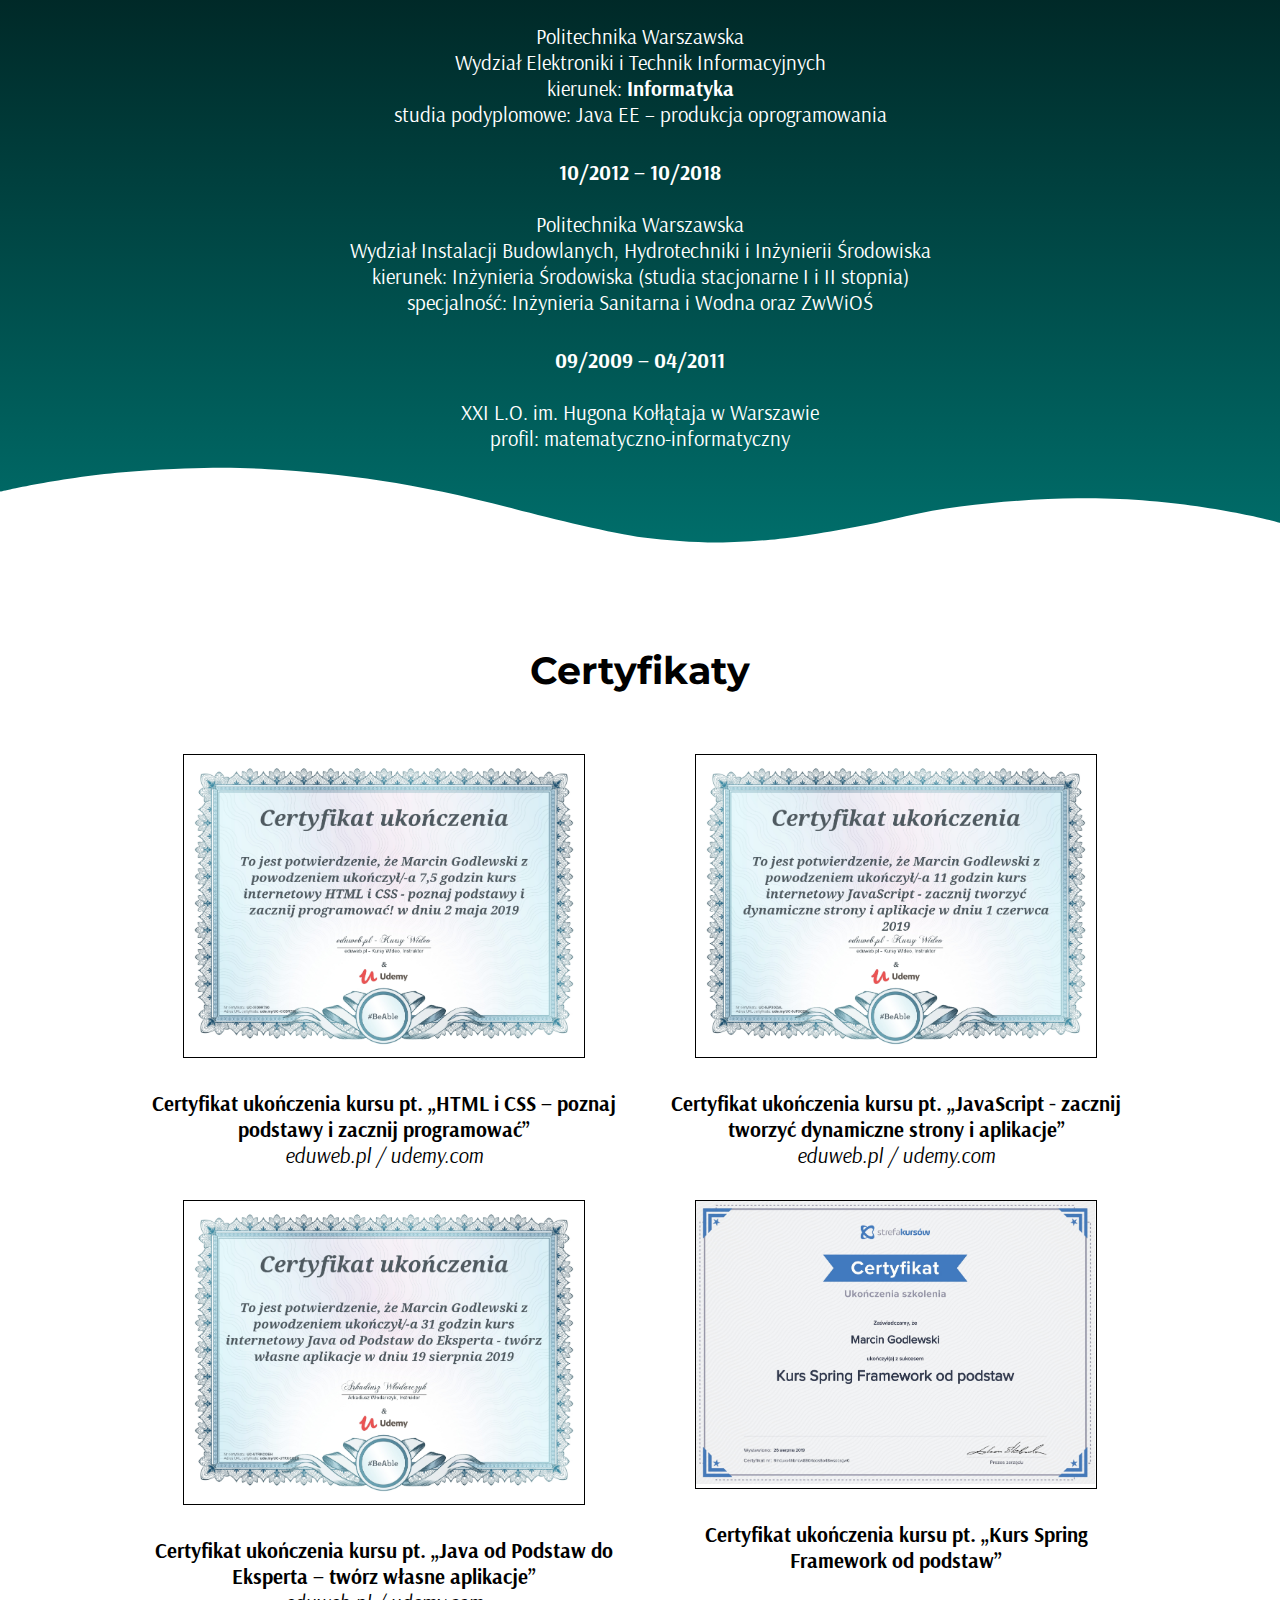
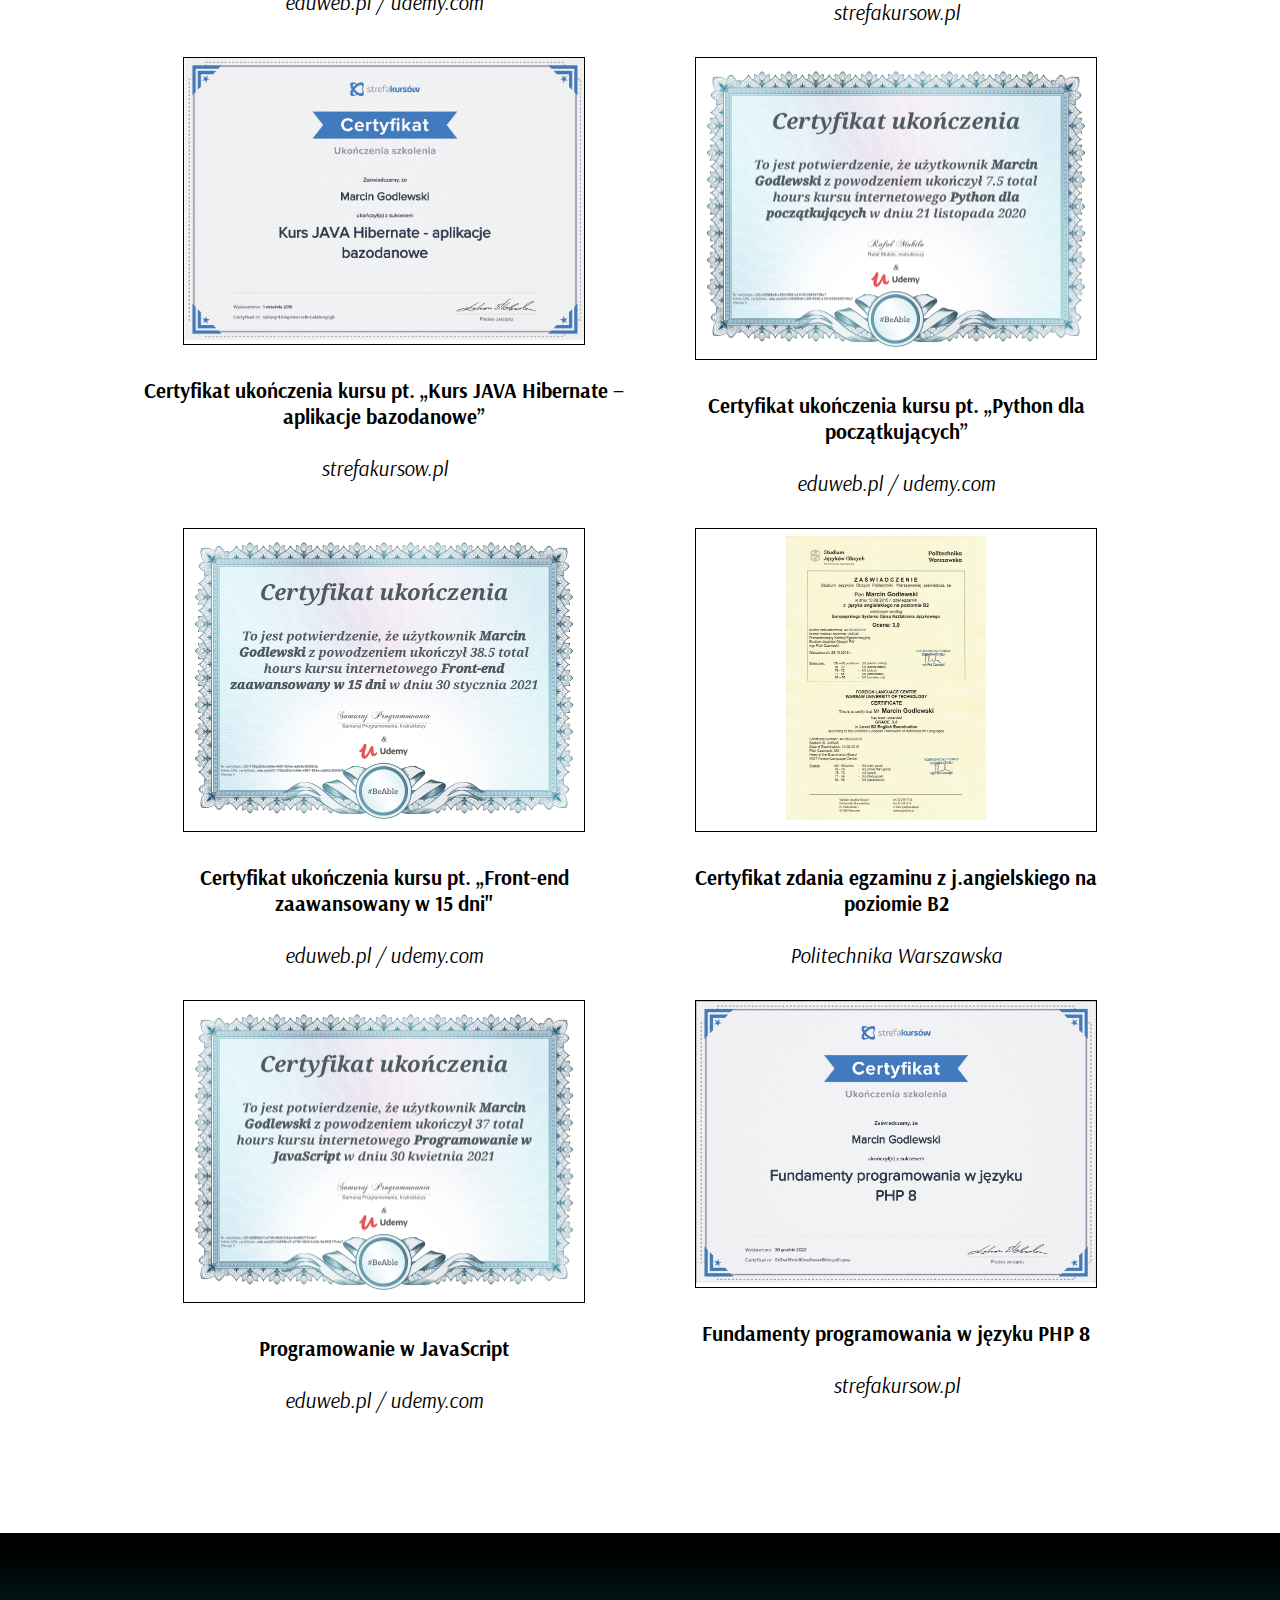
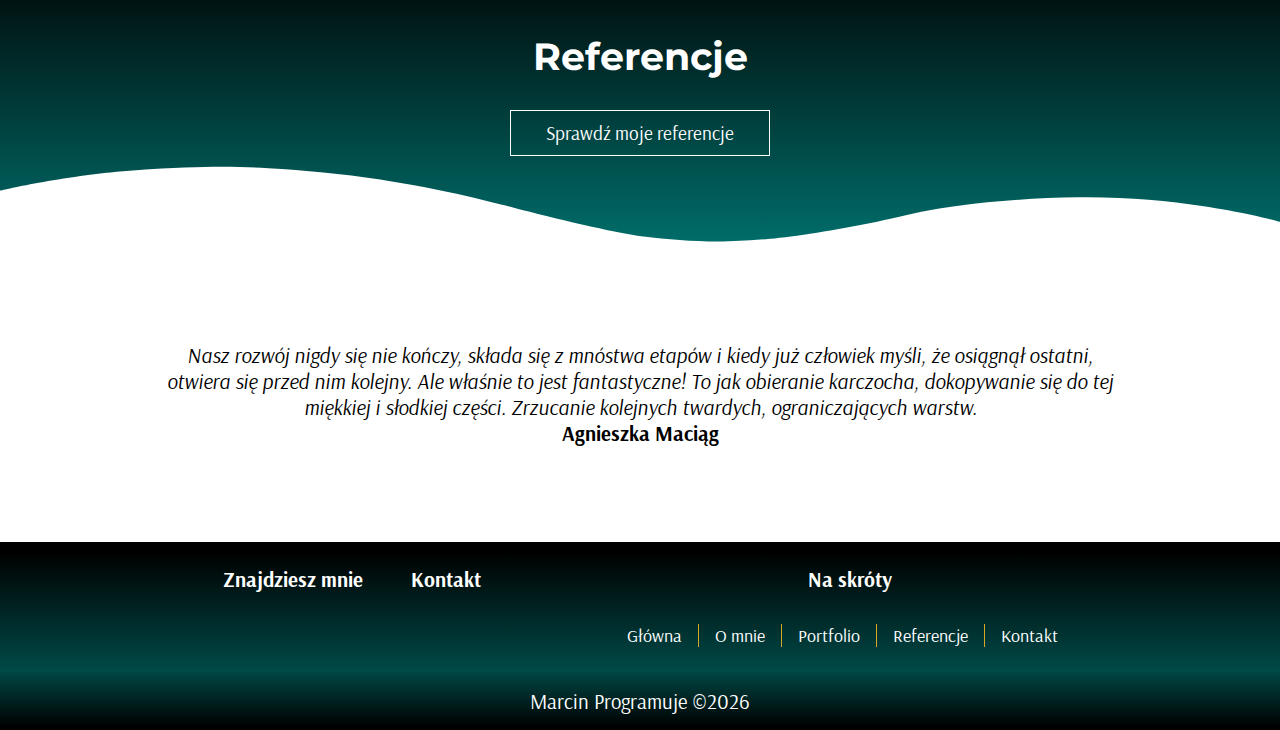
==== commit ca6bbf68: "update tech logos" ====
--- a/aboutme.html
+++ b/aboutme.html
@@ -123,9 +123,9 @@
             <img width="90" height="90" class="techLogoImg" src="./img/AoSjs.png" alt="AoS js logo" />
             <img width="90" height="90" class="techLogoImg" src="./img/hbs.png" alt="Handlebars logo" />
             <img width="90" height="90" class="techLogoImg" src="./img/nodejs.jpg" alt="NodeJS logo" />
-            <img width="90" height="90" class="techLogoImg" src="https://raw.githubusercontent.com/devicons/devicon/1119b9f84c0290e0f0b38982099a2bd027a48bf1/icons/typescript/typescript-original.svg" alt="TypeScript logo" />
-            <img width="90" height="90" class="techLogoImg" src="https://raw.githubusercontent.com/devicons/devicon/1119b9f84c0290e0f0b38982099a2bd027a48bf1/icons/materialui/materialui-original.svg" alt="MaterialUI logo" />
-            <img width="90" height="90" class="techLogoImg" src="https://raw.githubusercontent.com/styled-components/brand/master/styled-components.png" alt="styled-components logo" />   
+            <img width="90" height="90" class="techLogoImg" src="./img/typescript-original.svg" alt="TypeScript logo" />
+            <img width="90" height="90" class="techLogoImg" src="./img/materialui-original.svg" alt="MaterialUI logo" />
+            <img width="90" height="90" class="techLogoImg" src="./img/styled-components.png" alt="styled-components logo" />   
             <img width="90" height="90" class="techLogoImg" src="./img/next-js.png" alt="nextjs logo" />   
             <img width="90" height="90" class="techLogoImg" src="./img/tailwindcss.png" alt="tailwindcss logo" />   
             <img width="90" height="90" class="techLogoImg" src="./img/PHP-logo.png" alt="php logo" />  
@@ -149,7 +149,7 @@
             <img width="90" height="90" class="techLogoImg" src="./img/powershell.jpg" alt="powershell logo" />
             <img width="90" height="90" class="techLogoImg" src="./img/webpack.jpg" alt="webpack logo" />
             <img width="90" height="90" class="techLogoImg" src="./img/npm.jpg" alt="npm logo" />
-            <img width="90" height="90" class="techLogoImg" src="https://camo.githubusercontent.com/734bba415fb6b43deca708d2c0a7c5c77f84e10bb1594ffb25d4661c5c2ab266/68747470733a2f2f7777772e7376677265706f2e636f6d2f73686f772f3337343136372f766974652e737667" alt="vite logo" />
+            <img width="90" height="90" class="techLogoImg" src="./img/vite.svg" alt="vite logo" />
         </div>
     </section>
 
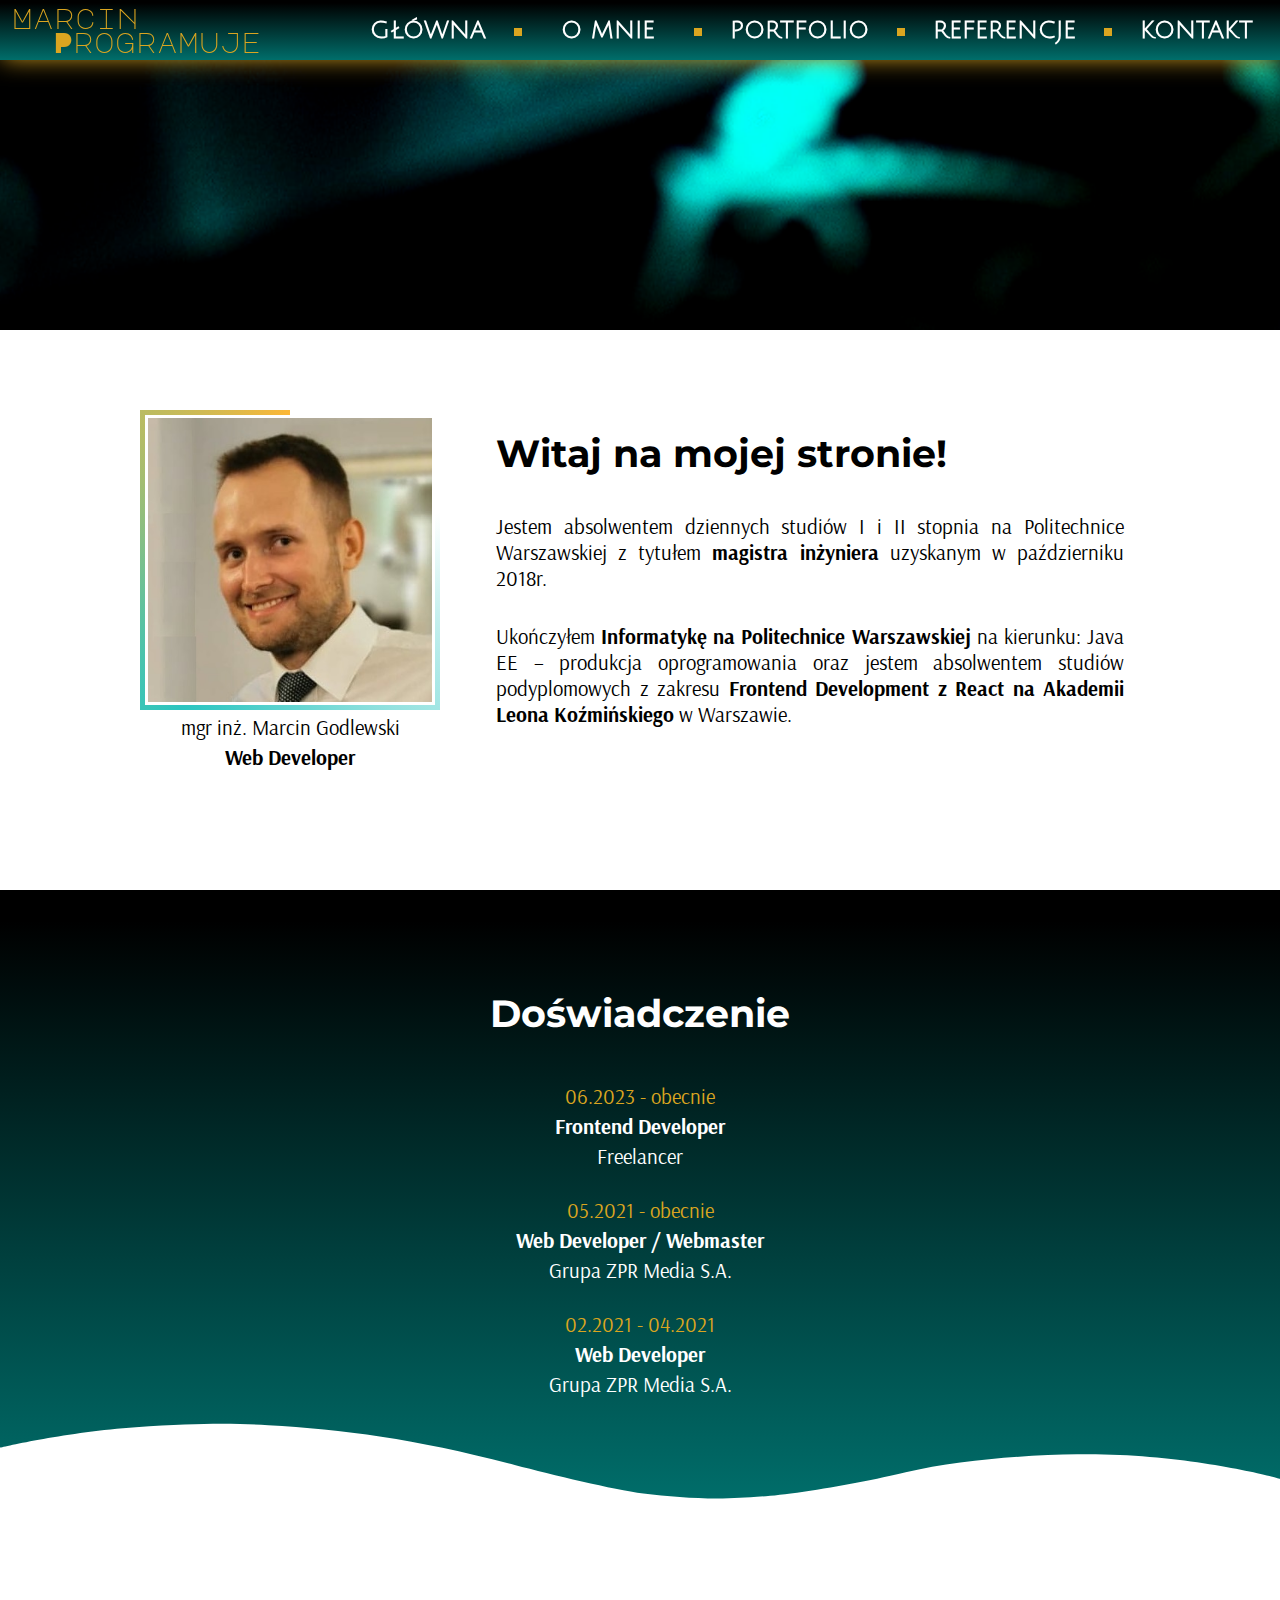
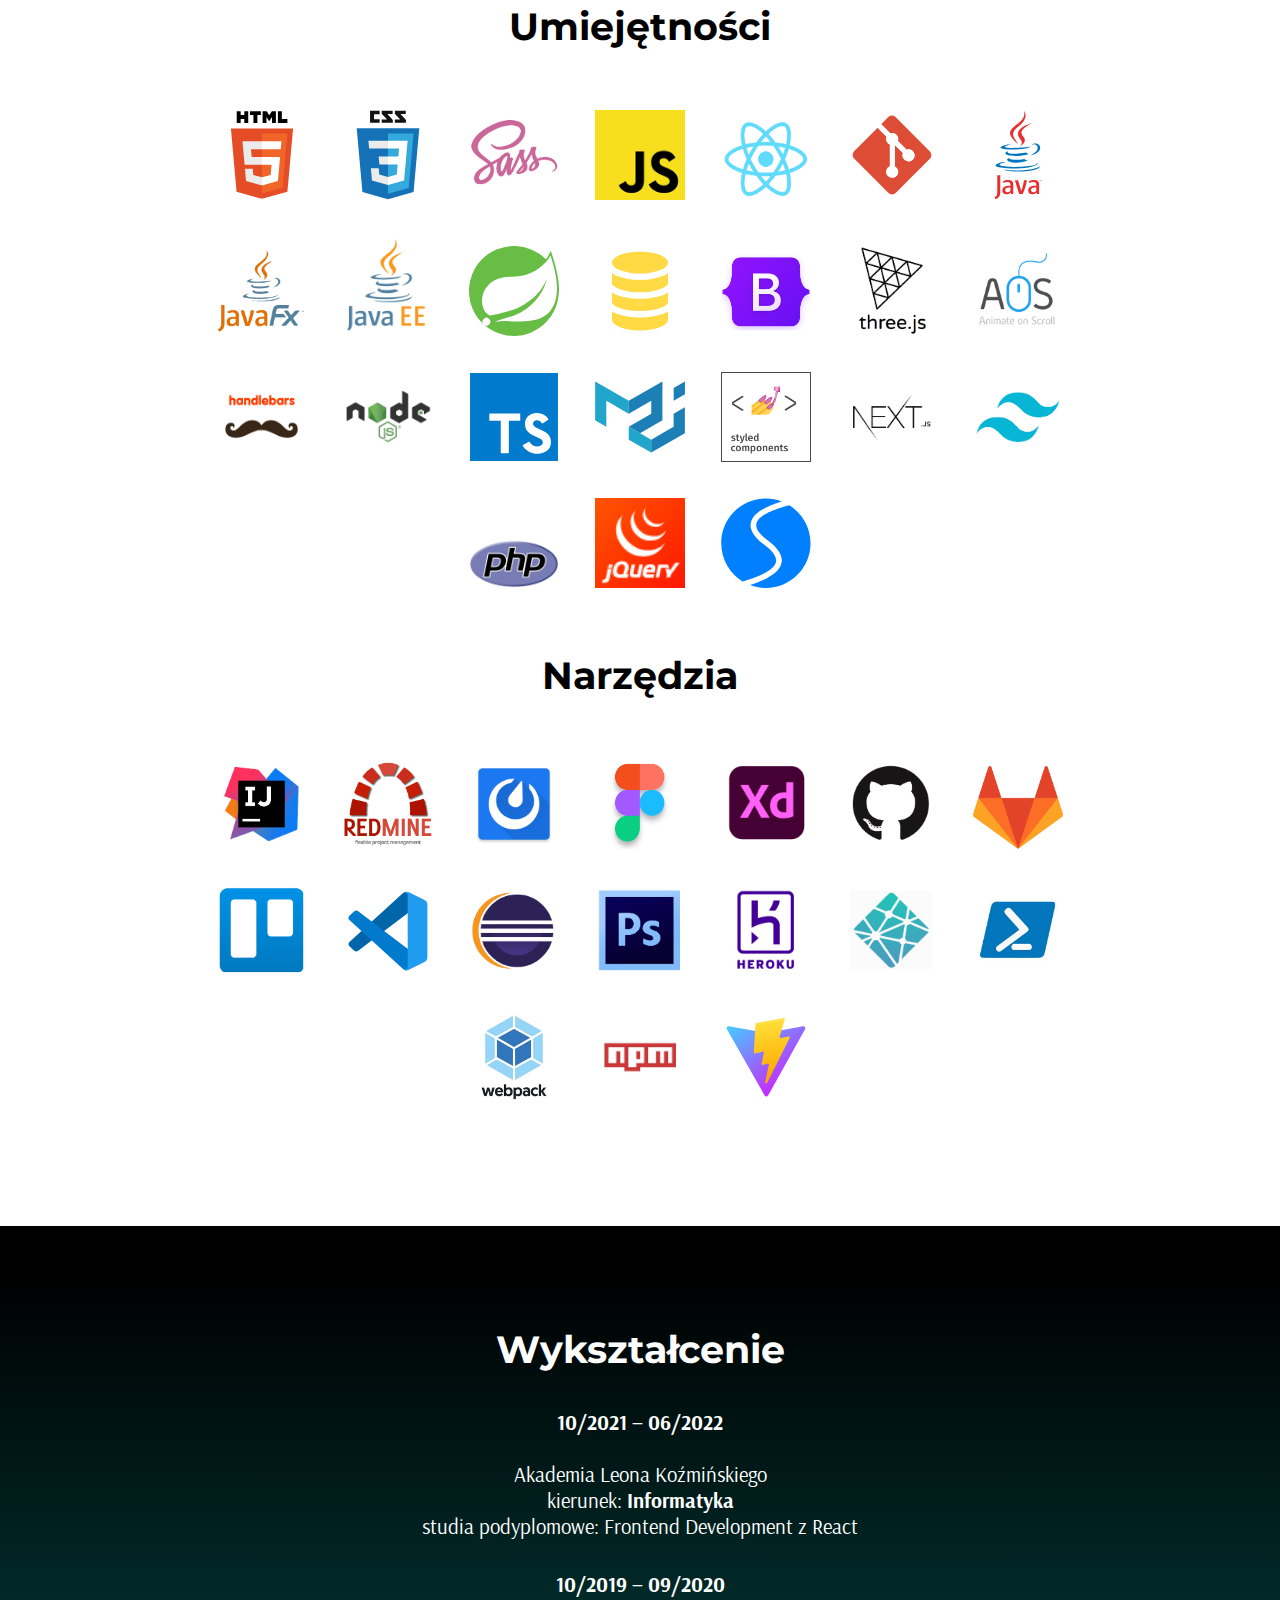
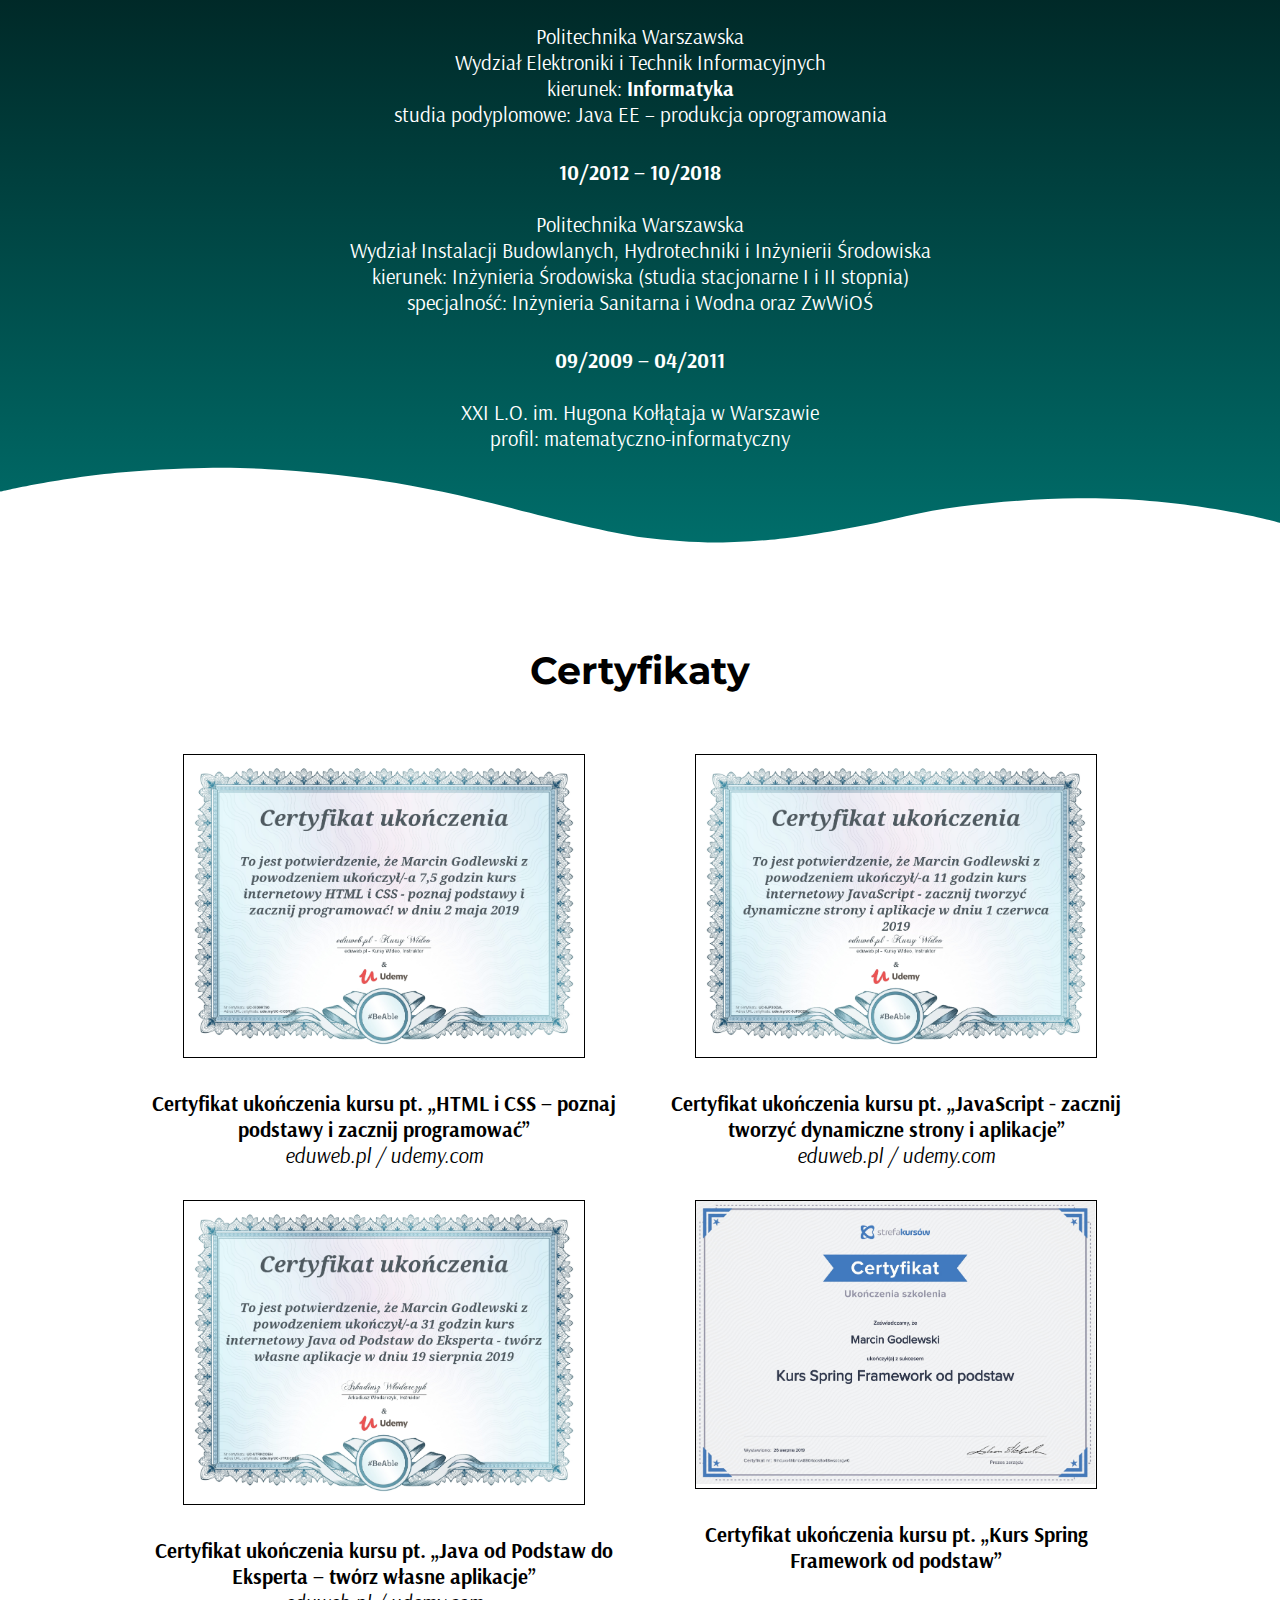
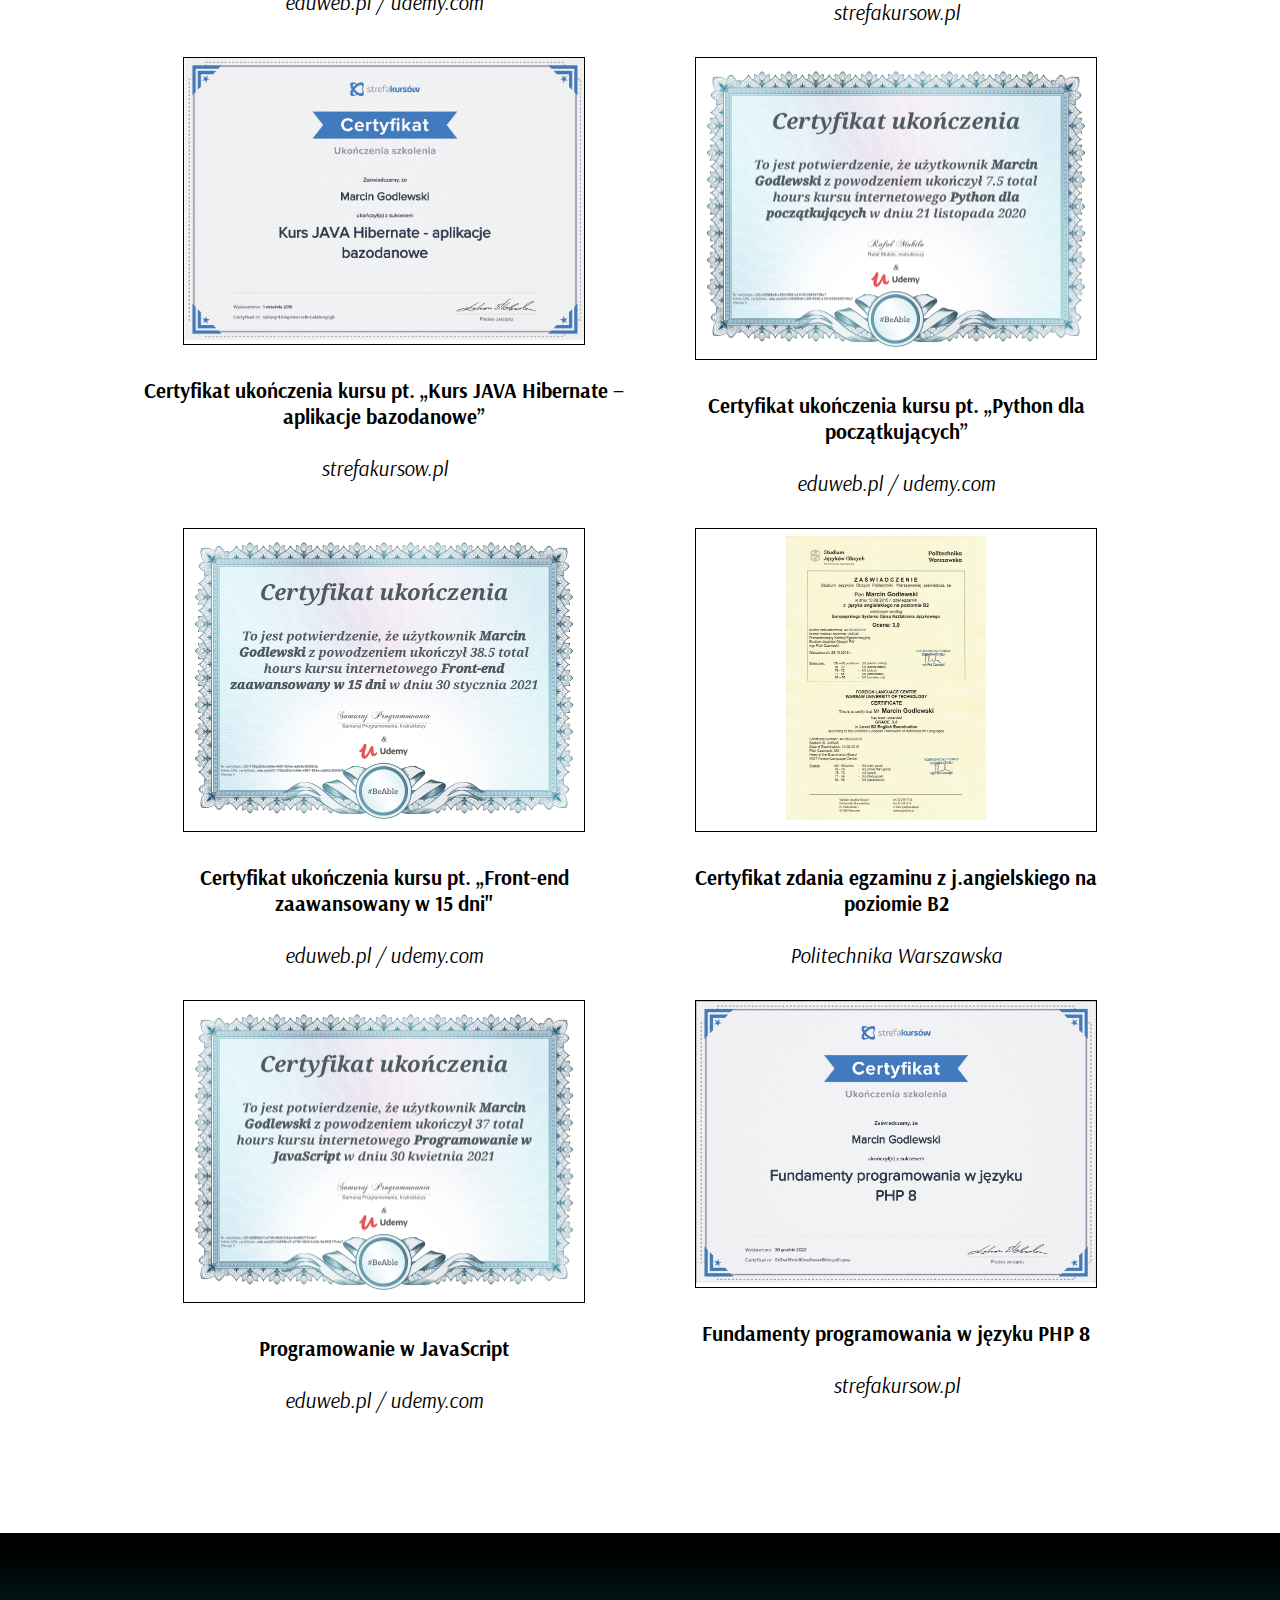
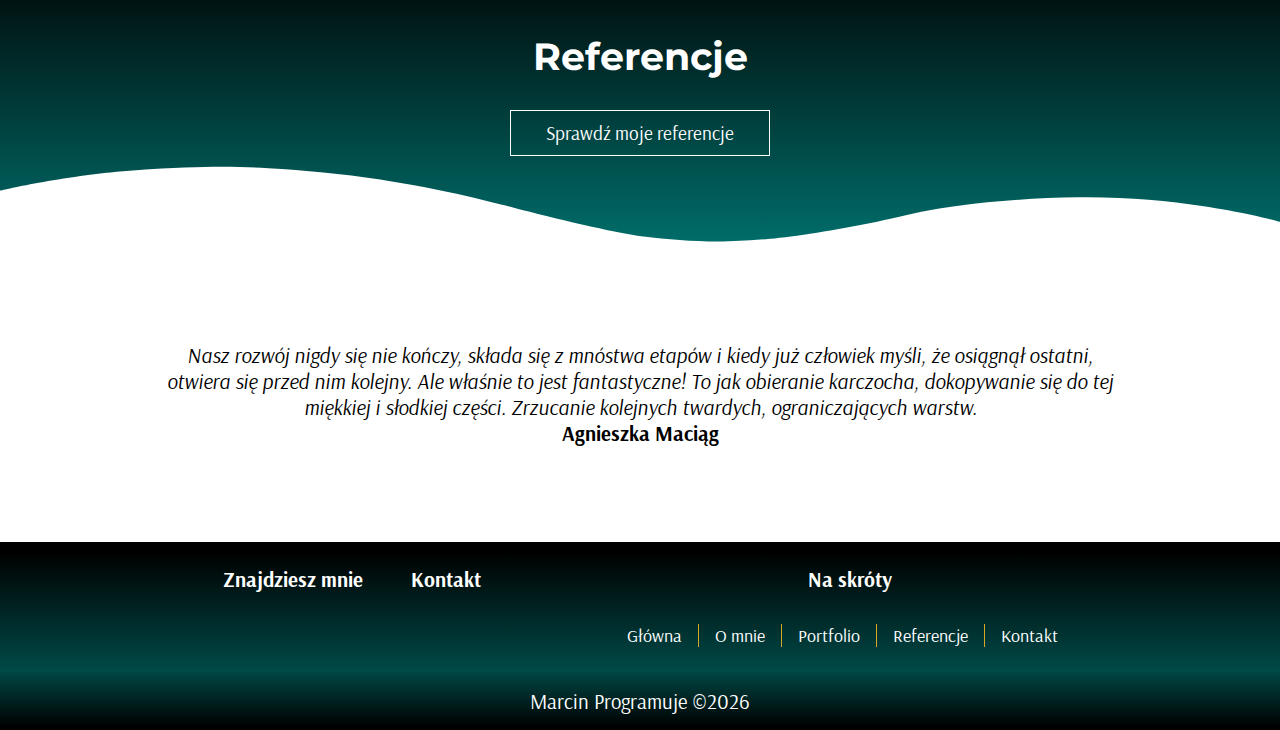
==== commit 11a39bfe: "add swiper icons" ====
--- a/aboutme.html
+++ b/aboutme.html
@@ -130,6 +130,7 @@
             <img width="90" height="90" class="techLogoImg" src="./img/tailwindcss.png" alt="tailwindcss logo" />   
             <img width="90" height="90" class="techLogoImg" src="./img/PHP-logo.png" alt="php logo" />  
             <img width="90" height="90" class="techLogoImg" src="./img/jquery.png" alt="jquery logo" /> 
+            <img width="90" height="90" class="techLogoImg" src="./img/swiper-logo.svg" alt="swiper logo" /> 
         </div>
         <h1 class="h1">Narzędzia</h1>
         <div class="icons-section check-slide-item slide-right">
--- a/css/style.css
+++ b/css/style.css
@@ -4,6 +4,10 @@
   margin: 0;
   padding: 0;
   box-sizing: border-box;
+}
+
+body {
+  overflow-x: hidden;
 }
 
 nav {
@@ -274,6 +278,12 @@
     opacity: 1;
   }
 }
+@keyframes slidefromLeft {
+  100% {
+    transform: translateX(0px);
+    opacity: 1;
+  }
+}
 /* SLIDE ANIMATION */
 body #section01 {
   overflow-x: hidden;
@@ -338,6 +348,9 @@
   background: linear-gradient(to right, #ffd702 30%, #d18c0e 60%);
   -webkit-background-clip: text;
   -webkit-text-fill-color: rgba(255, 255, 255, 0);
+  transform: translateX(-100vw);
+  animation: 1s slidefromLeft forwards 0.2s;
+  opacity: 0;
 }
 
 /* CENTERED TEXT ON MAIN PAGE */
@@ -1210,6 +1223,9 @@
   overflow-x: hidden;
   padding: 80px 0;
 }
+section.portfolio-section {
+  padding: 40px 0;
+}
 
 /* TECHNOLOGIES LOGOS */
 .techLogoImg {
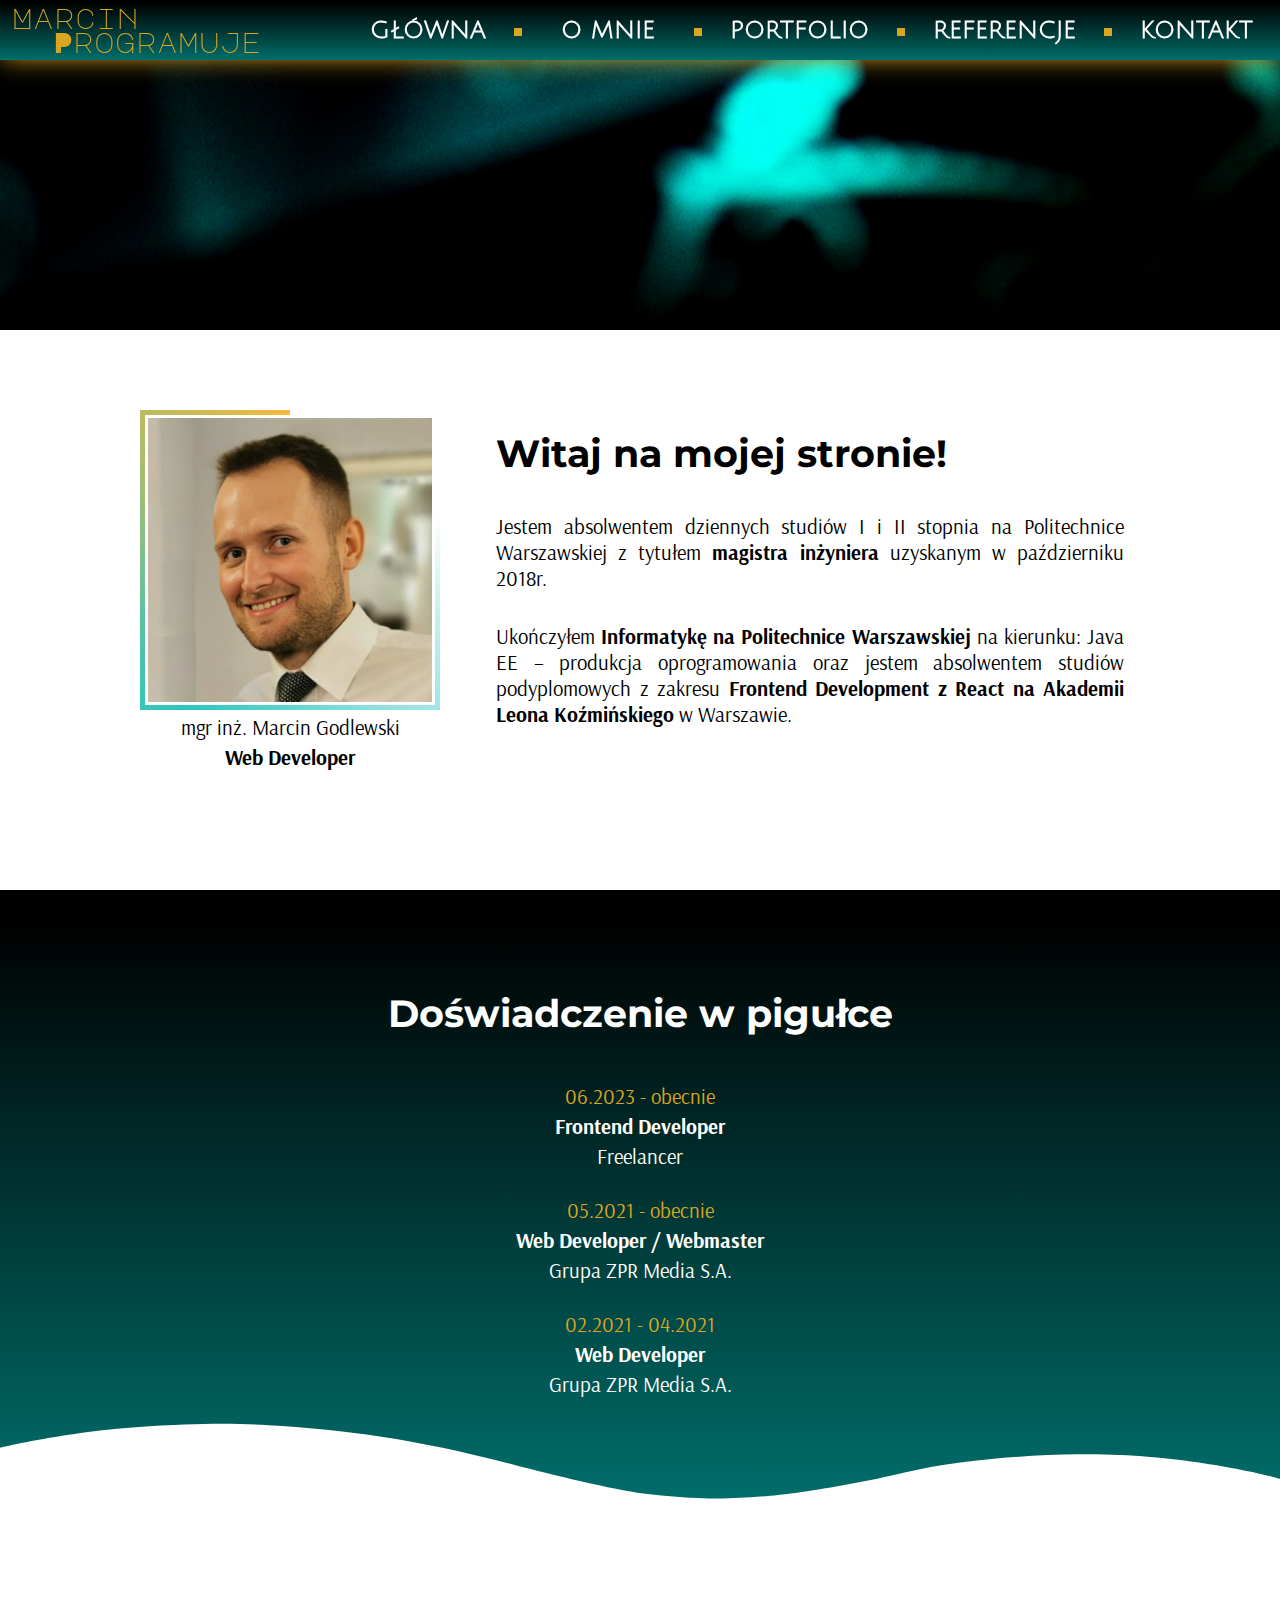
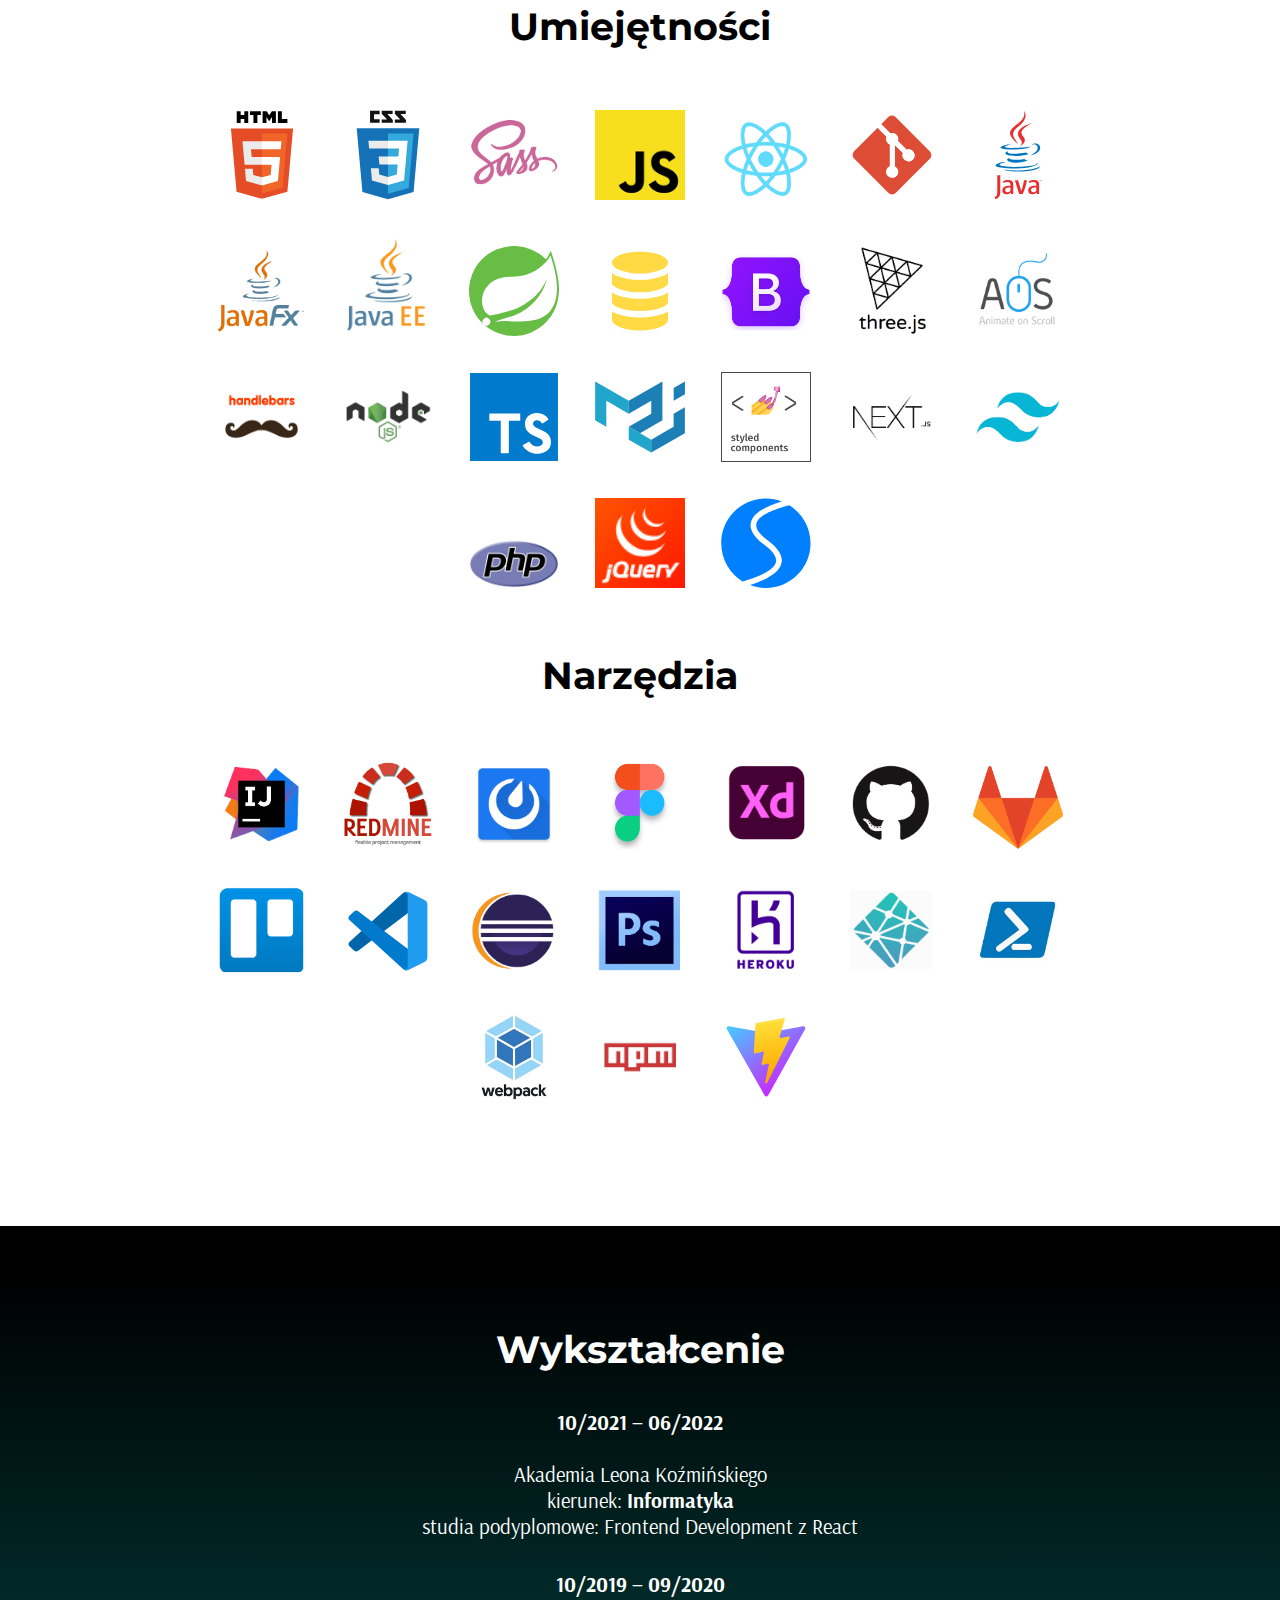
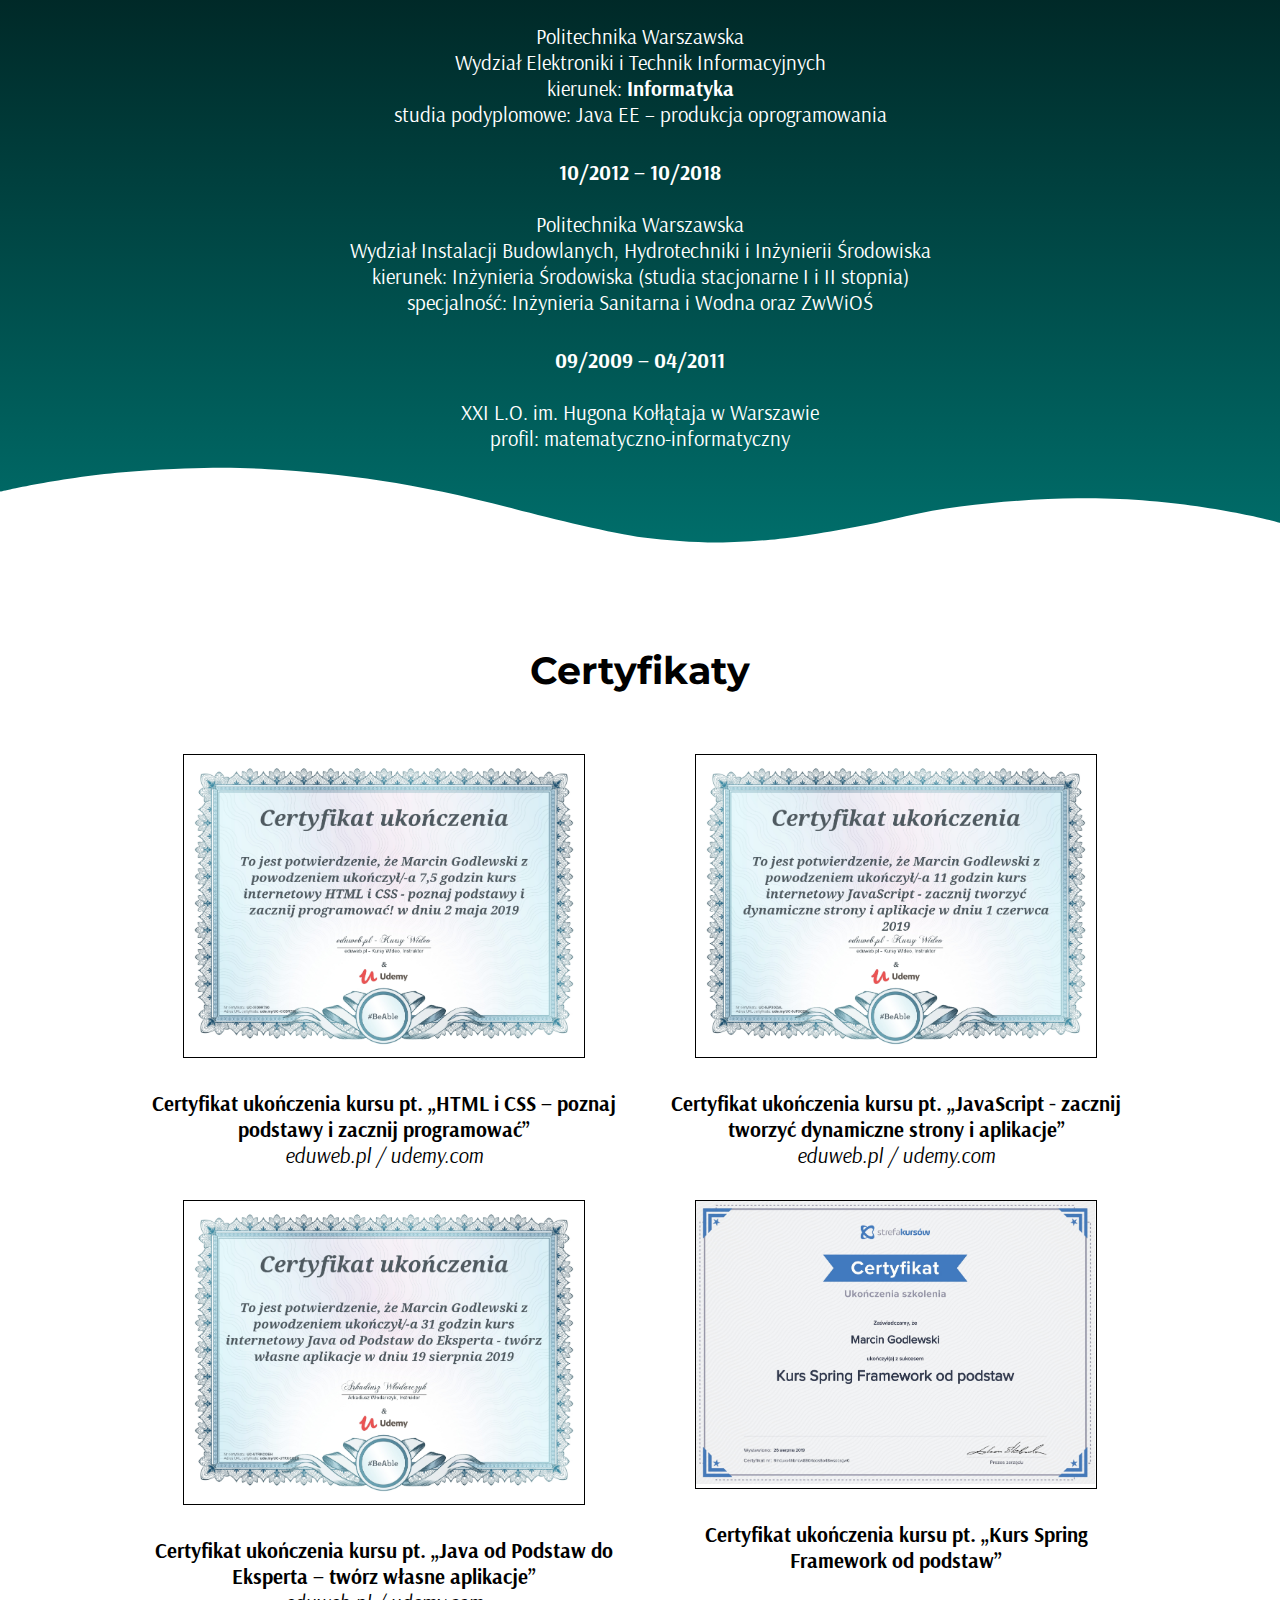
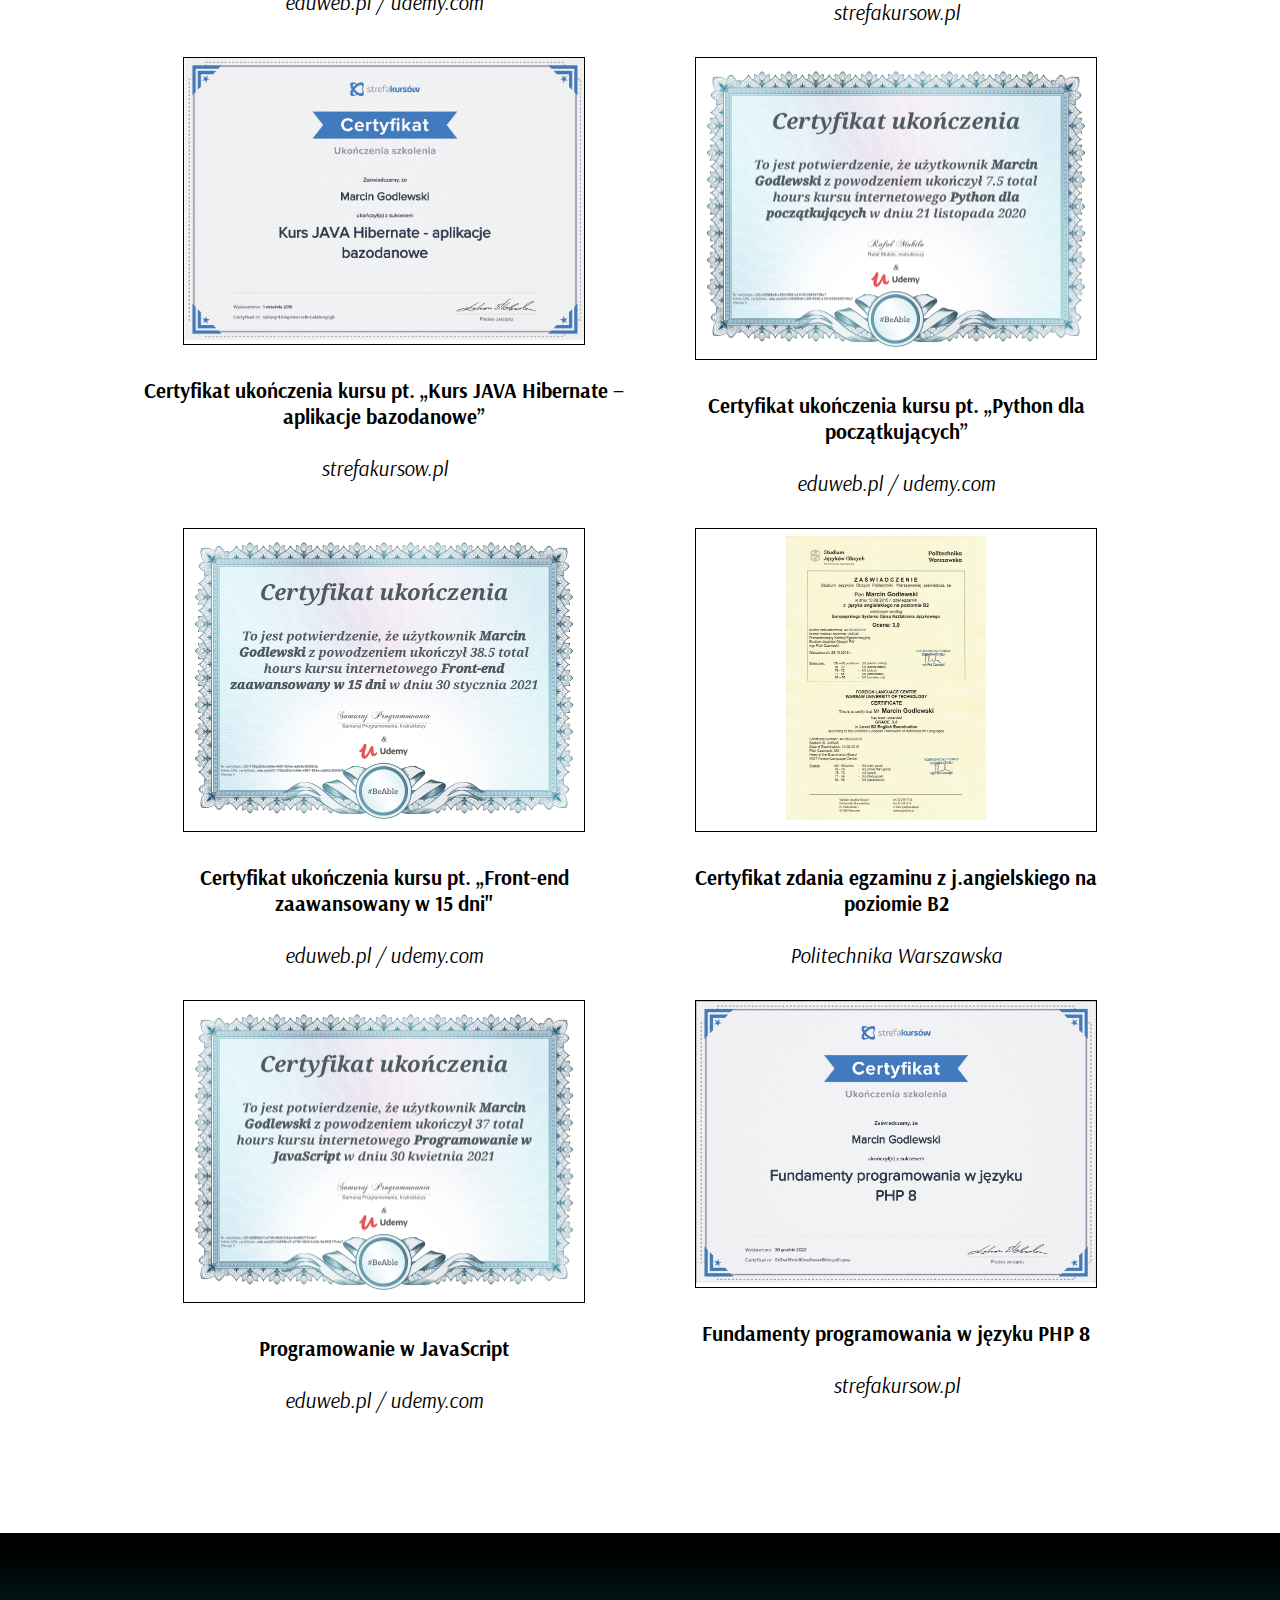
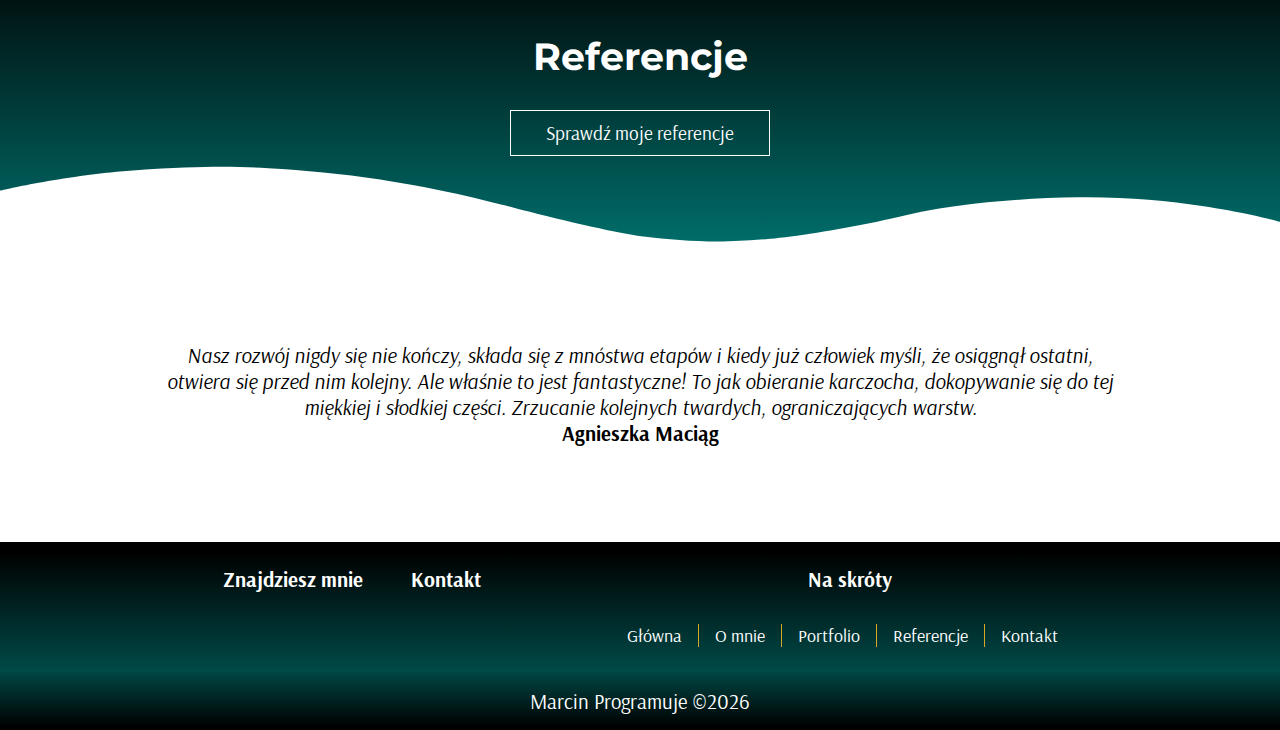
==== commit 8236f86c: "add a new extended experience section" ====
--- a/aboutme.html
+++ b/aboutme.html
@@ -86,7 +86,7 @@
     </section>
     <!-- Section 2 -->
     <section class="colorSection" id="experience">
-        <h1 class="h1">Doświadczenie</h1>
+        <h1 class="h1">Doświadczenie w pigułce</h1>
         <div class="experience-slot">
             <p class="golden-text">06.2023 - obecnie</p>
             <p><strong>Frontend Developer</strong></p>
--- a/css/style.css
+++ b/css/style.css
@@ -519,6 +519,41 @@
   padding: 10px 25px;
 }
 
+/* BUTTON GOLD */
+.button-gold {
+  position: relative;
+  font-family: "Arsenal", sans-serif;
+  font-weight: 300;
+  font-size: 1.1rem;
+  padding: 10px;
+  margin: 10px;
+  border-style: none;
+  overflow: hidden;
+  background-color: rgba(255, 255, 255, 0);
+  border: 1px solid gold;
+  cursor: pointer;
+}
+.button-gold-link {
+  color: white;
+  text-decoration: none;
+  padding: 10px 25px;
+}
+
+.button-gold::before {
+  content: "";
+  position: absolute;
+  bottom: 0;
+  right: -150%;
+  width: 100%;
+  height: 4px;
+  background-color: gold;
+  transition: 0.7s cubic-bezier(0, 1.8, 1, 1);
+}
+
+.button-gold:hover::before {
+  right: 0;
+}
+
 .magicButton {
   font-family: "Arsenal", sans-serif;
   display: flex;
@@ -550,20 +585,20 @@
 
 .magicButton.red:hover {
   background-color: red;
-  border: 1px solid #FFFFFF;
-  color: #FFFFFF;
+  border: 1px solid #ffffff;
+  color: #ffffff;
 }
 
 .magicButton.goldenrod:hover {
   background-color: gold;
-  border: 1px solid #FFFFFF;
-  color: #FFFFFF;
+  border: 1px solid #ffffff;
+  color: #ffffff;
 }
 
 .magicButton.green:hover {
   background-color: green;
-  border: 1px solid #FFFFFF;
-  color: #FFFFFF;
+  border: 1px solid #ffffff;
+  color: #ffffff;
 }
 
 .colorSection {
@@ -649,18 +684,6 @@
   width: 300px;
   padding: 0;
   margin-top: 4px;
-}
-
-#experience .experience-slot {
-  display: flex;
-  flex-direction: column;
-  margin: 24px 0;
-}
-#experience .experience-slot p {
-  padding: 2px;
-}
-#experience .experience-slot .golden-text {
-  color: goldenrod;
 }
 
 @media (max-width: 1000px) {
@@ -1122,6 +1145,102 @@
   .footer_container-right .shortcuts ul li a {
     padding: 0;
     margin: 0;
+  }
+}
+#experience .experience-slot {
+  display: flex;
+  flex-direction: column;
+  margin: 24px 0;
+}
+#experience .experience-slot.projects-completed {
+  display: flex;
+  align-items: center;
+  justify-content: center;
+  border-bottom: 1px solid gold;
+  padding: 32px 0;
+  margin: 0 auto;
+  width: 60vw;
+}
+#experience .experience-slot.last-slot {
+  border-bottom: 0;
+  margin-bottom: 40px;
+}
+#experience .experience-slot p {
+  width: unset;
+  padding: 2px;
+}
+#experience .experience-slot .golden-text {
+  color: goldenrod;
+}
+#experience .experience-slot .experience-title {
+  font-size: 1.1rem;
+  margin-bottom: 8px;
+}
+#experience .experience-slot .experience-project {
+  display: flex;
+  align-items: center;
+  border: 1px solid white;
+  border-radius: 4px;
+  width: -moz-max-content;
+  width: max-content;
+  margin: 6px auto;
+  width: 640px;
+}
+#experience .experience-slot .experience-project:last-of-type {
+  margin-bottom: 16px;
+}
+#experience .experience-slot .experience-project__el {
+  font-size: 1rem;
+  min-width: 196px;
+  white-space: pre;
+  text-align: left;
+  margin-right: 16px;
+}
+#experience .experience-slot .experience-project__el .project-link {
+  color: white;
+}
+#experience .experience-slot .experience-project__el .project-link:hover {
+  text-decoration: none;
+}
+#experience .experience-slot .experience-project .technology-box-list {
+  display: flex;
+  flex-wrap: wrap;
+}
+#experience .experience-slot .experience-project .technology-box-list__el {
+  font-family: "Arsenal", sans-serif;
+  font-weight: 300;
+  font-size: 1rem;
+  padding: 6px;
+  border-style: none;
+  overflow: hidden;
+  border: 1px solid goldenrod;
+  margin: 4px;
+}
+#experience .experience-slot .experience-project .technology-box-list__el:hover {
+  background-color: goldenrod;
+  color: white;
+}
+
+@media (max-width: 760px) {
+  #experience .experience-slot.projects-completed {
+    width: 100%;
+  }
+  #experience .experience-slot .experience-project {
+    width: 94%;
+  }
+  #experience .experience-slot .experience-project:last-of-type {
+    margin-bottom: 16px;
+  }
+  #experience .experience-slot .experience-project__el {
+    min-width: 140px;
+    padding: 1rem 1rem 1rem 0.3rem;
+    font-size: 0.8rem;
+  }
+  #experience .experience-slot .experience-project .technology-box-list {
+    padding: 1rem 0;
+  }
+  #experience .experience-slot .experience-project .technology-box-list__el {
+    font-size: 0.9rem;
   }
 }
 html {
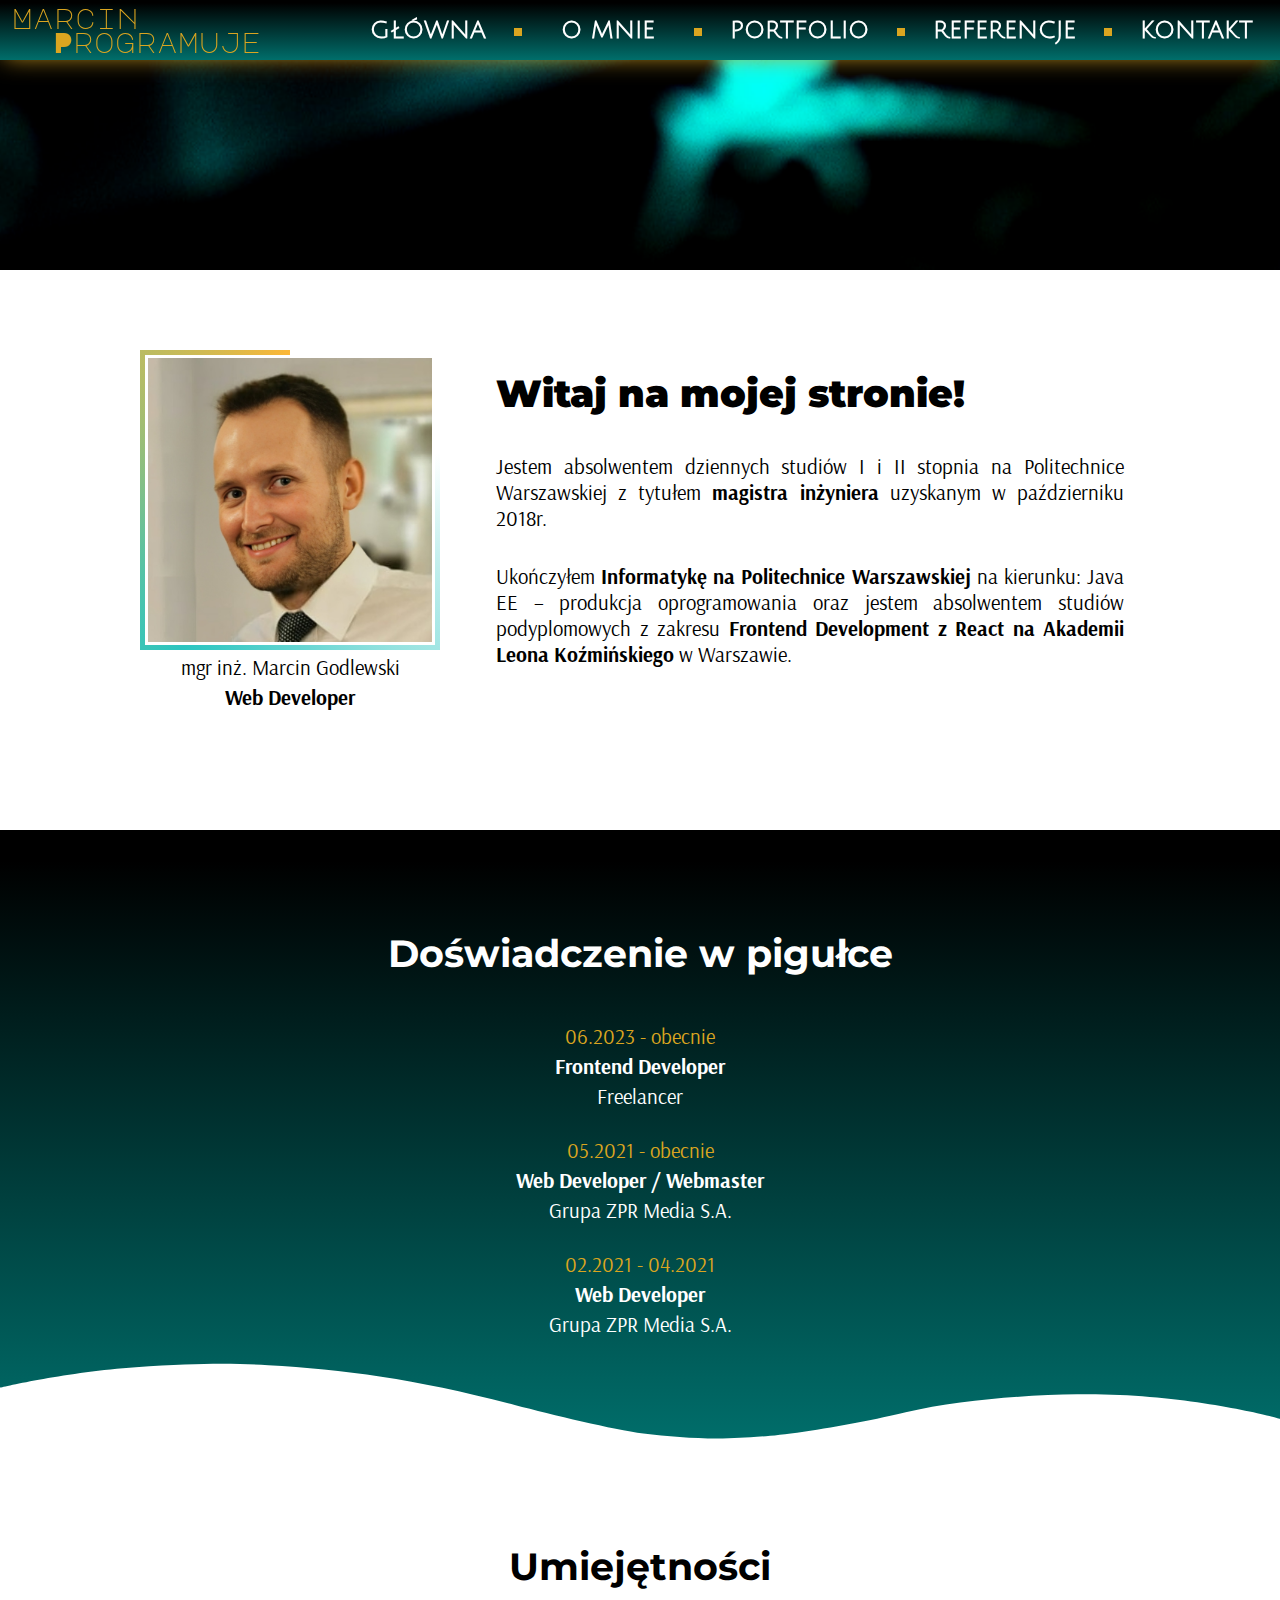
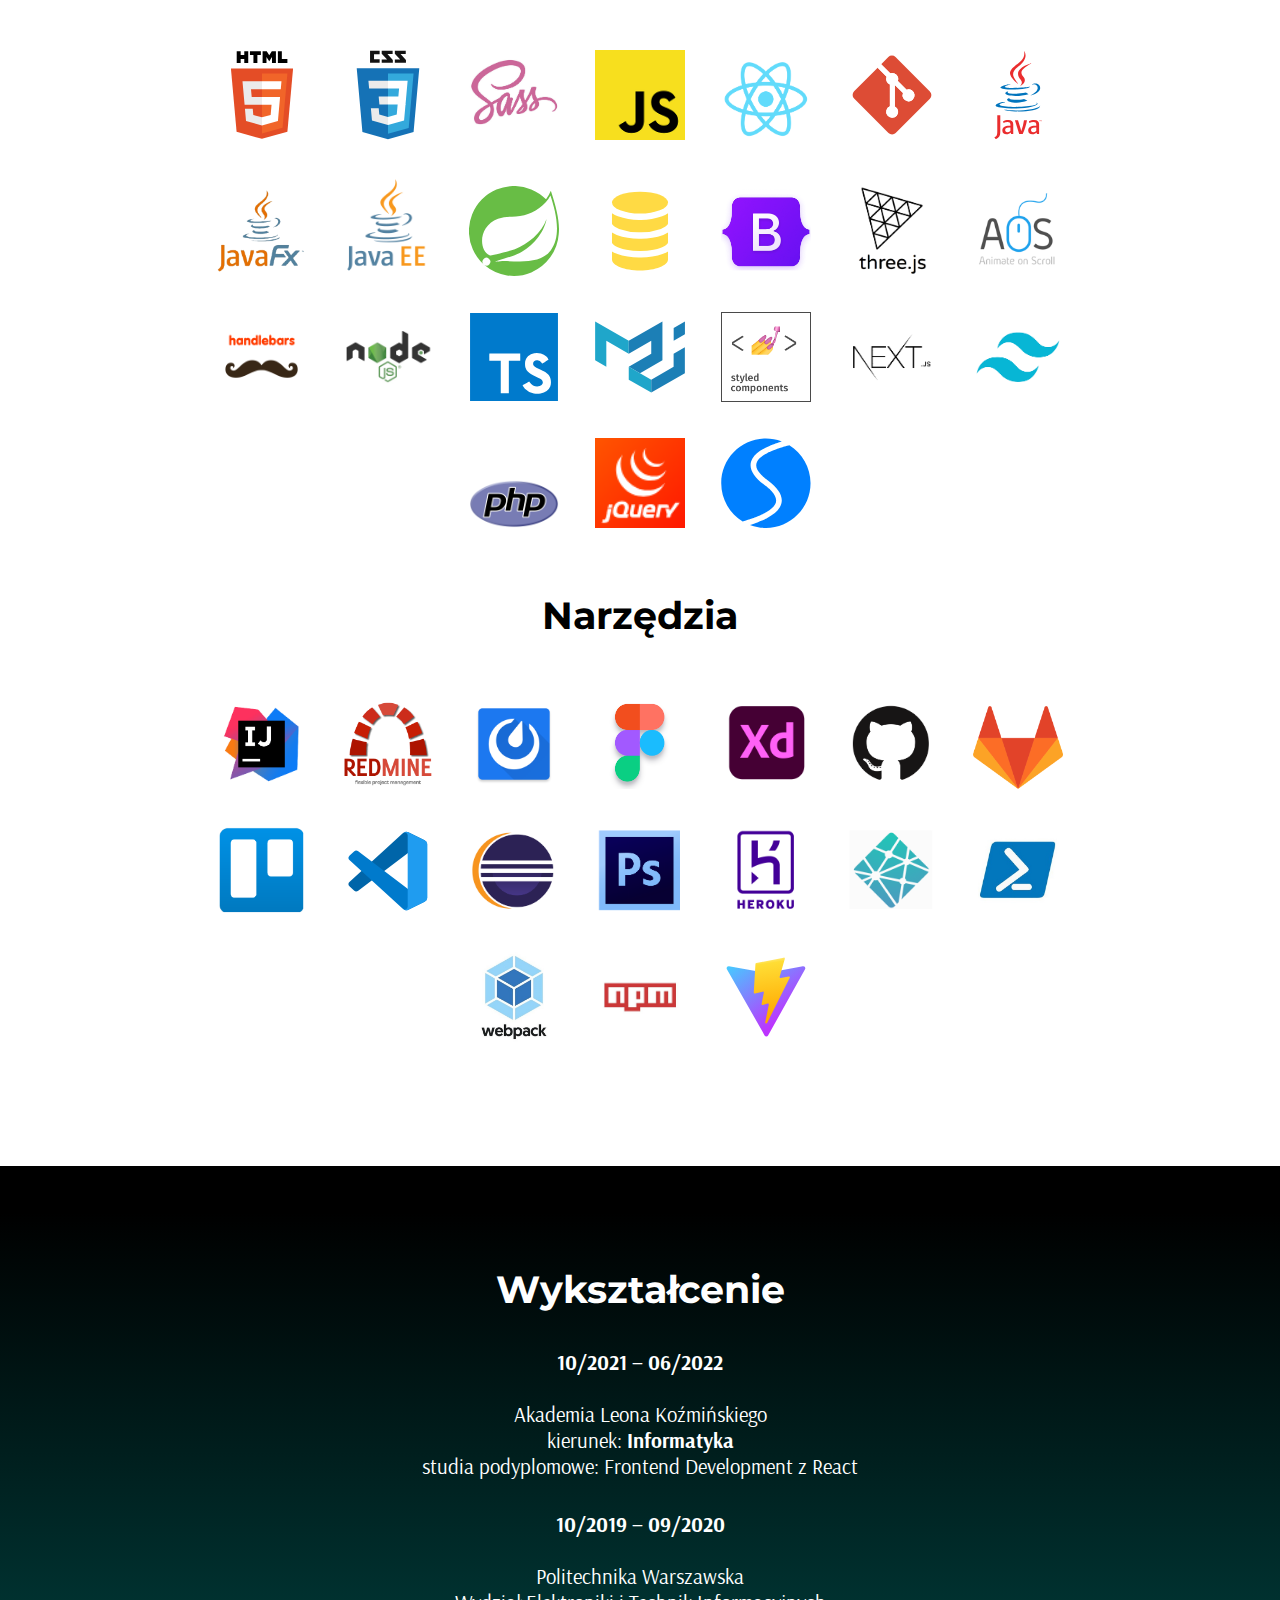
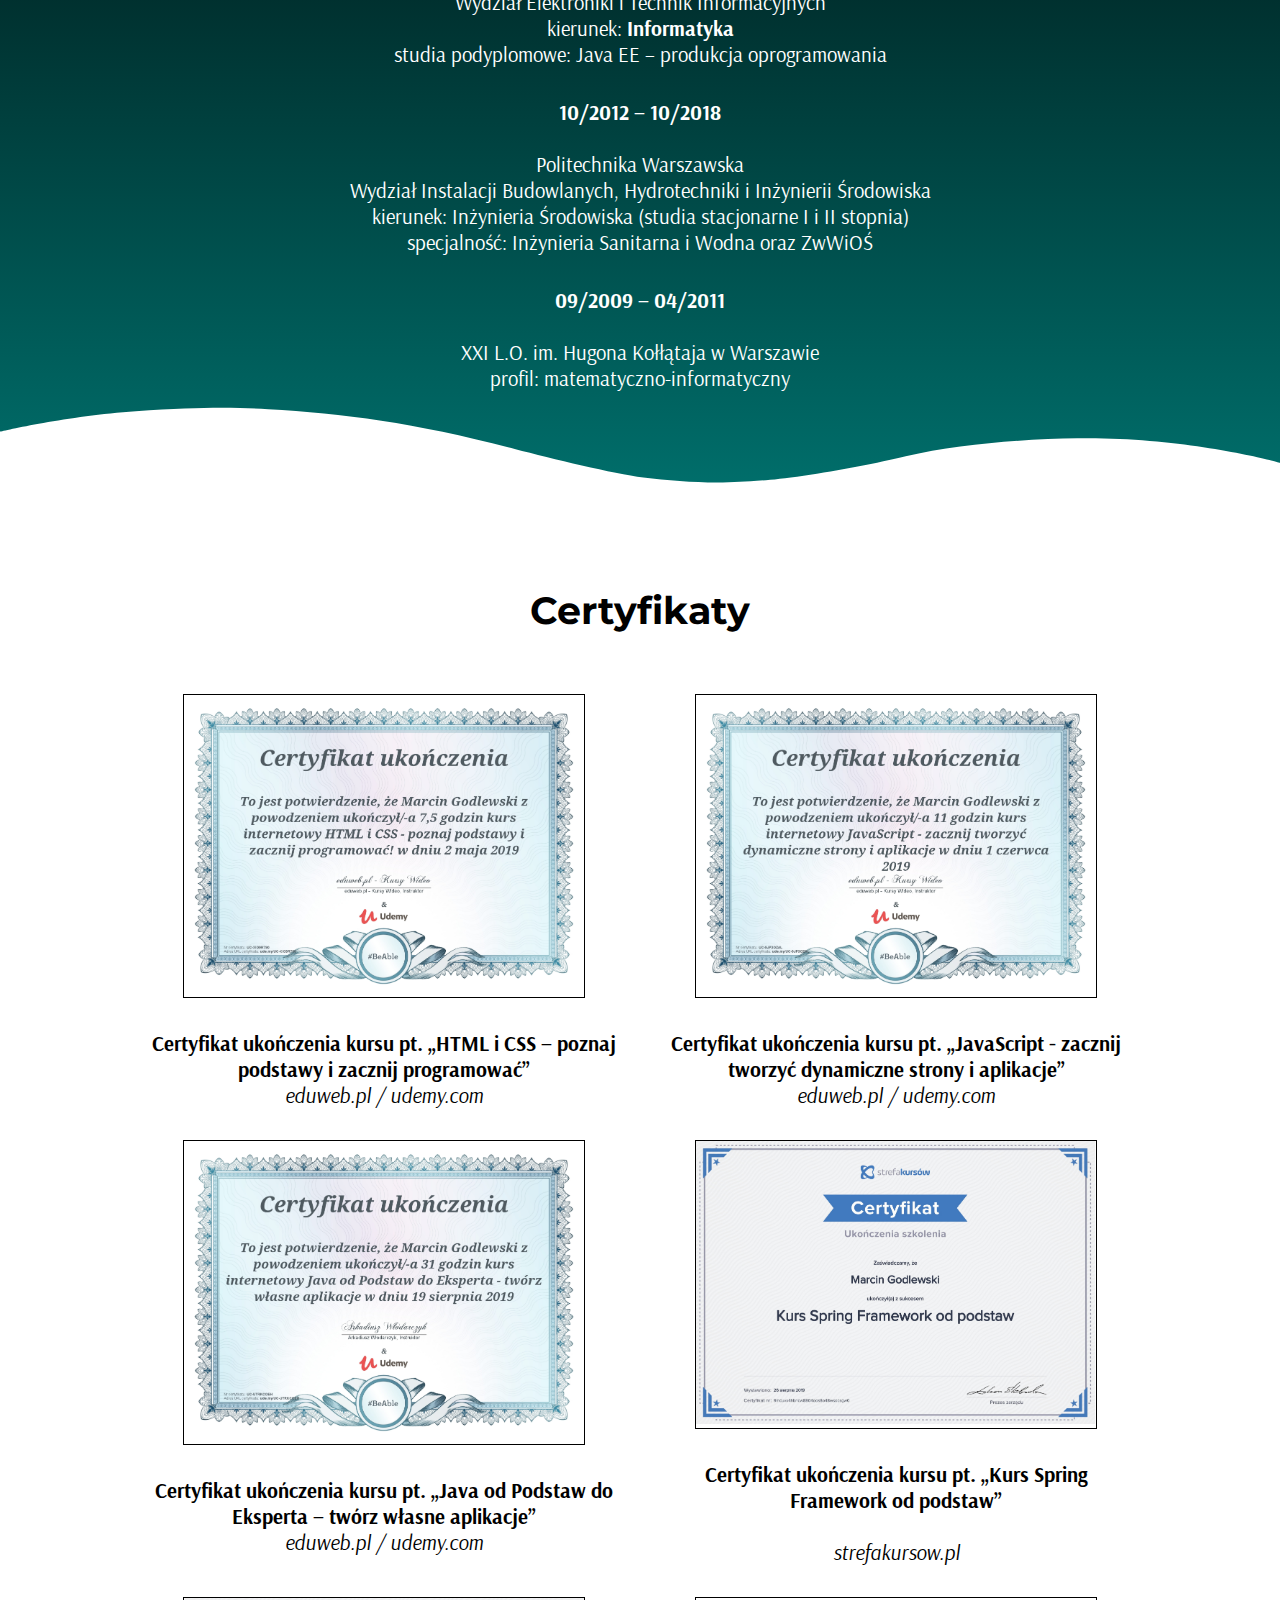
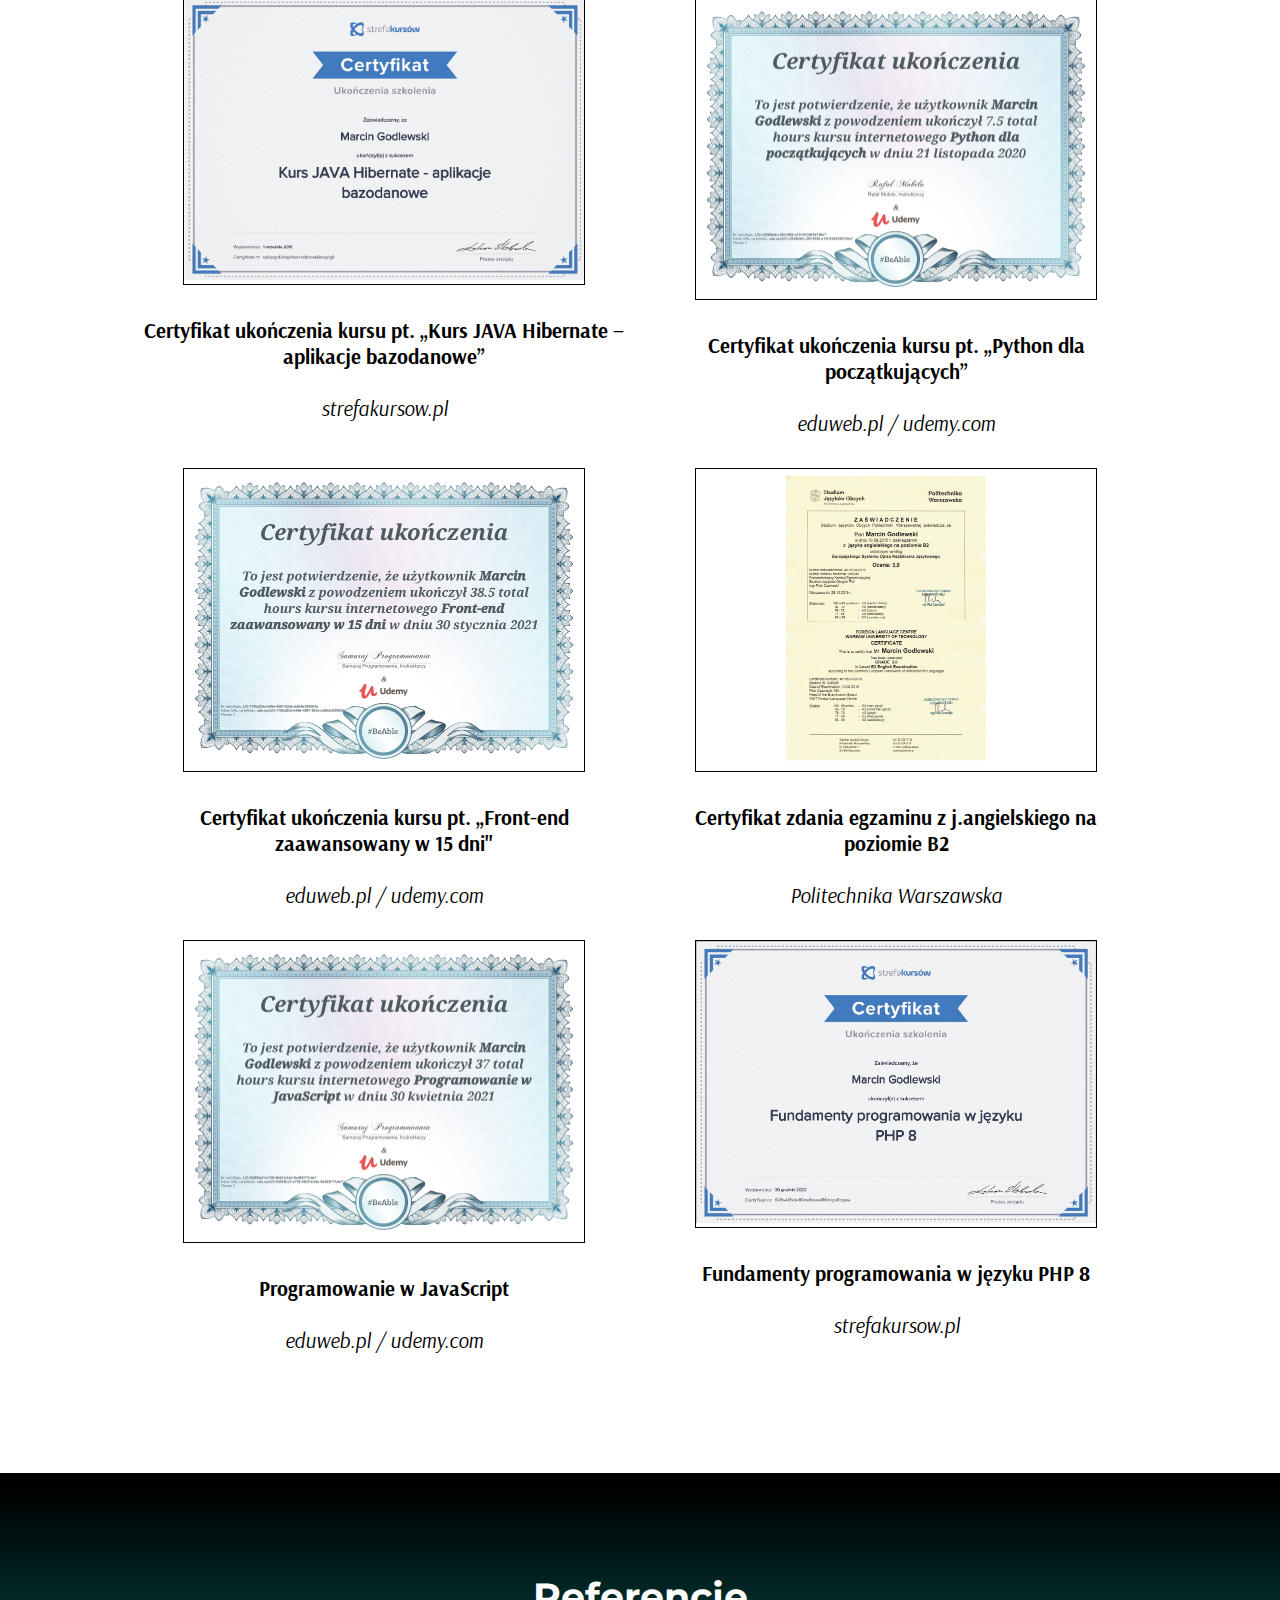
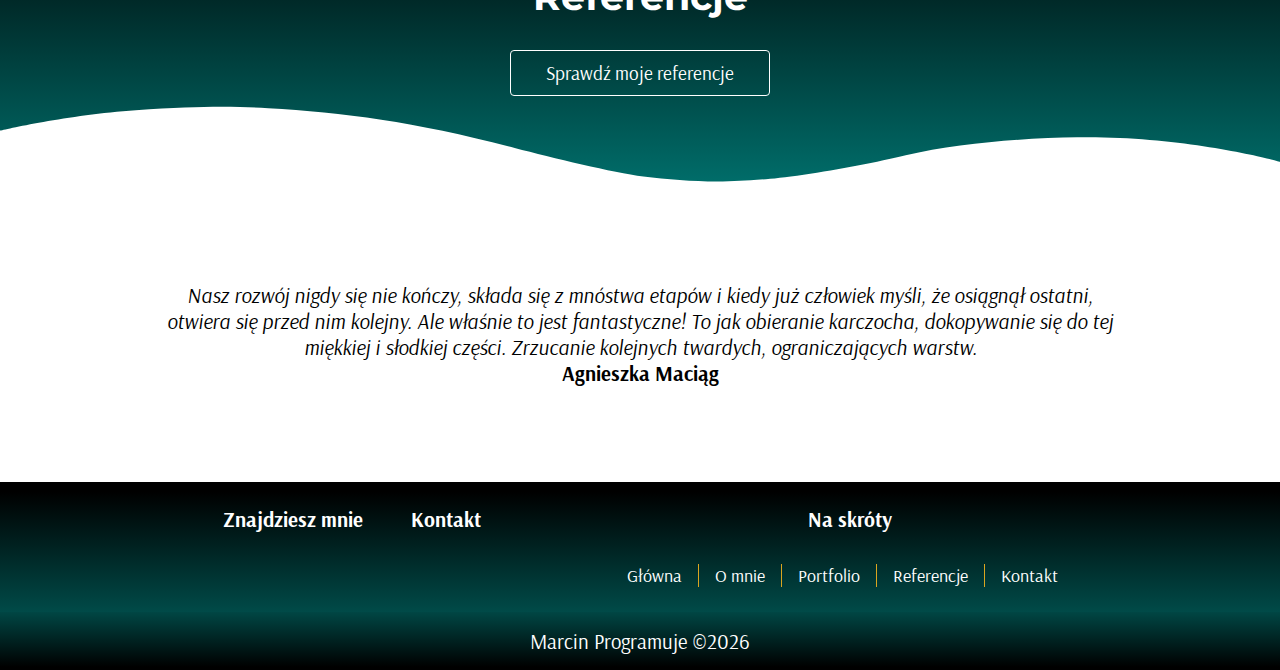
==== commit 9df19925: "styling & filling template with new main page hero section" ====
--- a/aboutme.html
+++ b/aboutme.html
@@ -17,7 +17,7 @@
     <!-- Fonts -->
     <!-- Headers - Montserrat -->
     <link rel="preconnect" href="https://fonts.gstatic.com">
-    <link href="https://fonts.googleapis.com/css2?family=Montserrat:wght@900&display=swap" rel="stylesheet">
+    <link href="https://fonts.googleapis.com/css2?family=Montserrat:wght@800;900&display=swap" rel="stylesheet" />
     <!-- Normal Font -->
     <link rel="preconnect" href="https://fonts.gstatic.com">
     <link href="https://fonts.googleapis.com/css2?family=Arsenal:ital,wght@0,400;0,700;1,400;1,700&display=swap" rel="stylesheet">
@@ -26,47 +26,49 @@
 </head>
 
 <body>
-    <!-- Nav -->
-    <nav>
-        <div class="menu_container">
-            <a href="index.html" class="logo">Marcin <span>Programuje</span></a>
-            <ul class="desktopMenu">
-                <li><a href="index.html">Główna</a></li>
-                <li><a href="aboutme.html">O mnie</a></li>
-                <li><a href="portfolio.html">Portfolio</a></li>
-                <li><a href="reference.html">Referencje</a></li>
-                <li><a href="contact.html">Kontakt</a></li>
-            </ul>
-
-            <div class="hamburger">
-                <div class="bar1"></div>
-                <div class="bar2"></div>
-                <div class="bar3"></div>
-            </div>
-
-            <div class="mobileMenu">
-                <ul class="mobileMenu_li">
+    <header>
+        <!-- Nav -->
+        <nav>
+            <div class="menu_container">
+                <a href="index.html" class="logo">Marcin <span>Programuje</span></a>
+                <ul class="desktopMenu">
                     <li><a href="index.html">Główna</a></li>
                     <li><a href="aboutme.html">O mnie</a></li>
                     <li><a href="portfolio.html">Portfolio</a></li>
                     <li><a href="reference.html">Referencje</a></li>
                     <li><a href="contact.html">Kontakt</a></li>
                 </ul>
-            </div>
-        </div>
-    </nav>
-    <!-- Header -->
-    <header class="header small">
+
+                <div class="hamburger">
+                    <div class="bar1"></div>
+                    <div class="bar2"></div>
+                    <div class="bar3"></div>
+                </div>
+
+                <div class="mobileMenu">
+                    <ul class="mobileMenu_li">
+                        <li><a href="index.html">Główna</a></li>
+                        <li><a href="aboutme.html">O mnie</a></li>
+                        <li><a href="portfolio.html">Portfolio</a></li>
+                        <li><a href="reference.html">Referencje</a></li>
+                        <li><a href="contact.html">Kontakt</a></li>
+                    </ul>
+                </div>
+            </div>
+        </nav>
+    </header>
+    <!-- Hero -->
+    <div class="hero small">
         <h1>
             O mnie
         </h1>
-    </header>
+    </div>
     <!-- Section 1 -->
     <section class="whiteSection" id="section01">
         <div class="about_me_container">
             <div class="about_me_container-left">
                 <div class="image">
-                    <img width="300px" height="300px" src="./img/zdjecieCV.jpg" alt="zdjecieCV" />
+                    <img width="300" height="300" src="./img/zdjecieCV.jpg" alt="zdjecieCV" />
                 </div>
                 <div class="text">
                     <p>mgr inż. Marcin Godlewski</p>
@@ -107,50 +109,50 @@
     <section class="whiteSection">
         <h1 class="h1">Umiejętności</h1>
         <div class="icons-section check-slide-item slide-left">
-            <img width="90" height="90" class="techLogoImg" src="./img/html5.svg" alt="html5 logo" />
-            <img width="90" height="90" class="techLogoImg" src="./img/css3.svg" alt="css3 logo" />
-            <img width="90" height="90" class="techLogoImg" src="./img/SassLogo.png" alt="sass logo" />
-            <img width="90" height="90" class="techLogoImg" src="./img/JS.png" alt="js logo" />
-            <img width="90" height="90" class="techLogoImg" src="./img/react-logo.png" alt="react logo" />                
-            <img width="90" height="90" class="techLogoImg" src="./img/git.svg" alt="git logo" />
-            <img width="90" height="90" class="techLogoImg" src="./img/java.svg" alt="java logo" />
-            <img width="90" height="90" class="techLogoImg" src="./img/JavaFX.png" alt="Java EE logo" />
-            <img width="90" height="90" class="techLogoImg" src="./img/JavaEE.png" alt="Java EE logo" />
-            <img width="90" height="90" class="techLogoImg" src="./img/spring.svg" alt="spring logo" />   
-            <img width="90" height="90" class="techLogoImg" src="./img/sql.svg" alt="sql logo" />
-            <img width="90" height="90" class="techLogoImg" src="./img/bootstrapLogo.png" alt="bootstrap logo" />
-            <img width="90" height="90" class="techLogoImg" src="./img/ThreeJsLogo.png" alt="three js logo" />
-            <img width="90" height="90" class="techLogoImg" src="./img/AoSjs.png" alt="AoS js logo" />
-            <img width="90" height="90" class="techLogoImg" src="./img/hbs.png" alt="Handlebars logo" />
-            <img width="90" height="90" class="techLogoImg" src="./img/nodejs.jpg" alt="NodeJS logo" />
-            <img width="90" height="90" class="techLogoImg" src="./img/typescript-original.svg" alt="TypeScript logo" />
-            <img width="90" height="90" class="techLogoImg" src="./img/materialui-original.svg" alt="MaterialUI logo" />
-            <img width="90" height="90" class="techLogoImg" src="./img/styled-components.png" alt="styled-components logo" />   
-            <img width="90" height="90" class="techLogoImg" src="./img/next-js.png" alt="nextjs logo" />   
-            <img width="90" height="90" class="techLogoImg" src="./img/tailwindcss.png" alt="tailwindcss logo" />   
-            <img width="90" height="90" class="techLogoImg" src="./img/PHP-logo.png" alt="php logo" />  
-            <img width="90" height="90" class="techLogoImg" src="./img/jquery.png" alt="jquery logo" /> 
-            <img width="90" height="90" class="techLogoImg" src="./img/swiper-logo.svg" alt="swiper logo" /> 
+            <img width="90" height="90" class="tech-logo-img" src="./img/html5.svg" alt="html5 logo" />
+            <img width="90" height="90" class="tech-logo-img" src="./img/css3.svg" alt="css3 logo" />
+            <img width="90" height="90" class="tech-logo-img" src="./img/SassLogo.png" alt="sass logo" />
+            <img width="90" height="90" class="tech-logo-img" src="./img/JS.png" alt="js logo" />
+            <img width="90" height="90" class="tech-logo-img" src="./img/react-logo.png" alt="react logo" />                
+            <img width="90" height="90" class="tech-logo-img" src="./img/git.svg" alt="git logo" />
+            <img width="90" height="90" class="tech-logo-img" src="./img/java.svg" alt="java logo" />
+            <img width="90" height="90" class="tech-logo-img" src="./img/JavaFX.png" alt="Java EE logo" />
+            <img width="90" height="90" class="tech-logo-img" src="./img/JavaEE.png" alt="Java EE logo" />
+            <img width="90" height="90" class="tech-logo-img" src="./img/spring.svg" alt="spring logo" />   
+            <img width="90" height="90" class="tech-logo-img" src="./img/sql.svg" alt="sql logo" />
+            <img width="90" height="90" class="tech-logo-img" src="./img/bootstrapLogo.png" alt="bootstrap logo" />
+            <img width="90" height="90" class="tech-logo-img" src="./img/ThreeJsLogo.png" alt="three js logo" />
+            <img width="90" height="90" class="tech-logo-img" src="./img/AoSjs.png" alt="AoS js logo" />
+            <img width="90" height="90" class="tech-logo-img" src="./img/hbs.png" alt="Handlebars logo" />
+            <img width="90" height="90" class="tech-logo-img" src="./img/nodejs.jpg" alt="NodeJS logo" />
+            <img width="90" height="90" class="tech-logo-img" src="./img/typescript-original.svg" alt="TypeScript logo" />
+            <img width="90" height="90" class="tech-logo-img" src="./img/materialui-original.svg" alt="MaterialUI logo" />
+            <img width="90" height="90" class="tech-logo-img" src="./img/styled-components.png" alt="styled-components logo" />   
+            <img width="90" height="90" class="tech-logo-img" src="./img/next-js.png" alt="nextjs logo" />   
+            <img width="90" height="90" class="tech-logo-img" src="./img/tailwindcss.png" alt="tailwindcss logo" />   
+            <img width="90" height="90" class="tech-logo-img" src="./img/PHP-logo.png" alt="php logo" />  
+            <img width="90" height="90" class="tech-logo-img" src="./img/jquery.png" alt="jquery logo" /> 
+            <img width="90" height="90" class="tech-logo-img" src="./img/swiper-logo.svg" alt="swiper logo" /> 
         </div>
         <h1 class="h1">Narzędzia</h1>
         <div class="icons-section check-slide-item slide-right">
-            <img width="90" height="90" class="techLogoImg" src="./img/intelliJLogo.png" alt="intellij logo" />
-            <img width="90" height="90" class="techLogoImg" src="./img/Redmine_logo.png" alt="redmine logo" />
-            <img width="90" height="90" class="techLogoImg" src="./img/mattermost.png" alt="mattermost logo" />
-            <img width="90" height="90" class="techLogoImg" src="./img/FigmaLogo.png" alt="figma logo" />
-            <img width="90" height="90" class="techLogoImg" src="./img/AdobeXDLogo.png" alt="adobexd logo" />
-            <img width="90" height="90" class="techLogoImg" src="./img/GitHubLogo.png" alt="github logo" />
-            <img width="90" height="90" class="techLogoImg" src="./img/GitLabLogo.png" alt="gitlab logo" />
-            <img width="90" height="90" class="techLogoImg" src="./img/TrelloLogo.png" alt="trello logo" />
-            <img width="90" height="90" class="techLogoImg" src="./img/vscode.svg" alt="vsc logo" />
-            <img width="90" height="90" class="techLogoImg" src="./img/eclipseLogo.png" alt="eclipse logo" />
-            <img width="90" height="90" class="techLogoImg" src="./img/PhotoshopLogo.png" alt="photoshop logo" />
-            <img width="90" height="90" class="techLogoImg" src="./img/heroku.png" alt="heroku logo" />
-            <img width="90" height="90" class="techLogoImg" src="./img/netlify.png" alt="netlify logo" />
-            <img width="90" height="90" class="techLogoImg" src="./img/powershell.jpg" alt="powershell logo" />
-            <img width="90" height="90" class="techLogoImg" src="./img/webpack.jpg" alt="webpack logo" />
-            <img width="90" height="90" class="techLogoImg" src="./img/npm.jpg" alt="npm logo" />
-            <img width="90" height="90" class="techLogoImg" src="./img/vite.svg" alt="vite logo" />
+            <img width="90" height="90" class="tech-logo-img" src="./img/intelliJLogo.png" alt="intellij logo" />
+            <img width="90" height="90" class="tech-logo-img" src="./img/Redmine_logo.png" alt="redmine logo" />
+            <img width="90" height="90" class="tech-logo-img" src="./img/mattermost.png" alt="mattermost logo" />
+            <img width="90" height="90" class="tech-logo-img" src="./img/FigmaLogo.png" alt="figma logo" />
+            <img width="90" height="90" class="tech-logo-img" src="./img/AdobeXDLogo.png" alt="adobexd logo" />
+            <img width="90" height="90" class="tech-logo-img" src="./img/GitHubLogo.png" alt="github logo" />
+            <img width="90" height="90" class="tech-logo-img" src="./img/GitLabLogo.png" alt="gitlab logo" />
+            <img width="90" height="90" class="tech-logo-img" src="./img/TrelloLogo.png" alt="trello logo" />
+            <img width="90" height="90" class="tech-logo-img" src="./img/vscode.svg" alt="vsc logo" />
+            <img width="90" height="90" class="tech-logo-img" src="./img/eclipseLogo.png" alt="eclipse logo" />
+            <img width="90" height="90" class="tech-logo-img" src="./img/PhotoshopLogo.png" alt="photoshop logo" />
+            <img width="90" height="90" class="tech-logo-img" src="./img/heroku.png" alt="heroku logo" />
+            <img width="90" height="90" class="tech-logo-img" src="./img/netlify.png" alt="netlify logo" />
+            <img width="90" height="90" class="tech-logo-img" src="./img/powershell.jpg" alt="powershell logo" />
+            <img width="90" height="90" class="tech-logo-img" src="./img/webpack.jpg" alt="webpack logo" />
+            <img width="90" height="90" class="tech-logo-img" src="./img/npm.jpg" alt="npm logo" />
+            <img width="90" height="90" class="tech-logo-img" src="./img/vite.svg" alt="vite logo" />
         </div>
     </section>
 
@@ -263,8 +265,8 @@
     <!-- Section 6 -->
     <section class="colorSection">
         <h1>Referencje</h1>
-        <button class="buttonWhite">
-            <a class="buttonWhiteLink" href="./reference.html">Sprawdź moje referencje</a>
+        <button class="button-white">
+            <a class="button-white-link" href="./reference.html">Sprawdź moje referencje</a>
         </button>
     </section>
 
--- a/css/style.css
+++ b/css/style.css
@@ -21,7 +21,7 @@
   height: 60px;
   width: 100%;
   z-index: 100;
-  box-shadow: 0 0px 24px -2px goldenrod;
+  box-shadow: 0 0px 24px -4px goldenrod;
 }
 nav .menu_container {
   display: flex;
@@ -90,7 +90,7 @@
   line-height: 60px;
   transition: 0.3s linear;
   list-style: none;
-  color: #FFFFFF;
+  color: #ffffff;
   text-decoration: none;
   font-size: 24px;
   font-weight: 700;
@@ -236,18 +236,18 @@
 }
 
 .mobileMenu .mobileMenu_li li:hover {
-  color: #FFFFFF;
+  color: #ffffff;
   background: goldenrod;
 }
 
 .mobileMenu .mobileMenu_li li:hover a {
   transition: all 0.3s ease-out;
-  color: #FFFFFF;
+  color: #ffffff;
 }
 
 .mobileMenu .mobileMenu_li li a {
   font-family: "Julius Sans One", sans-serif;
-  color: #FFFFFF;
+  color: #ffffff;
   text-decoration: none;
 }
 
@@ -325,32 +325,6 @@
 section.whiteSection.magicSquare canvas {
   height: auto !important;
   width: 100vw !important;
-}
-
-.header {
-  position: relative;
-  height: calc(100vh - 60px);
-  background-image: url("../img/background_image.jpeg");
-  color: #FFFFFF;
-  margin-top: 60px;
-  background-position: bottom;
-  background-repeat: no-repeat;
-  background-size: 600vh;
-}
-
-.header.small {
-  height: 30vh;
-}
-
-.header.small h1 {
-  font-size: 3rem;
-  line-height: 30vh;
-  background: linear-gradient(to right, #ffd702 30%, #d18c0e 60%);
-  -webkit-background-clip: text;
-  -webkit-text-fill-color: rgba(255, 255, 255, 0);
-  transform: translateX(-100vw);
-  animation: 1s slidefromLeft forwards 0.2s;
-  opacity: 0;
 }
 
 /* CENTERED TEXT ON MAIN PAGE */
@@ -363,6 +337,7 @@
   font-size: 6rem;
   z-index: 1;
   background: linear-gradient(to right, #ffd702 30%, #d18c0e 60%);
+  background-clip: text;
   -webkit-background-clip: text;
   -webkit-text-fill-color: rgba(255, 255, 255, 0);
 }
@@ -372,23 +347,6 @@
   font-weight: 400;
 }
 
-/* BOTTOM SHAPE */
-.header .bottom-shape {
-  position: absolute;
-  bottom: 0;
-  right: 0;
-  height: 160px;
-  width: 200vw;
-  transform: rotate(180deg);
-  fill: #FFFFFF;
-  overflow-x: hidden;
-}
-
-@media (max-width: 800px) {
-  .header .bottom-shape {
-    height: 100px;
-  }
-}
 /* SMALLER CENTERED TEXT ON MAIN PAGE ON SMARTPHONES 
 AND SMALLER DEVICES ALSO */
 @media (min-width: 1024px) {
@@ -426,29 +384,8 @@
     font-size: 2rem;
   }
 }
-/* HEADER IMG */
-.contentDiv .headerImg {
-  position: absolute;
-  left: calc(50% - 50vh);
-  opacity: 0.25;
-  bottom: 0;
-  width: 100vh;
-}
-
-@media (max-width: 1024px) {
-  .contentDiv .headerImg {
-    left: calc(50% - 30vh);
-    width: 60vh;
-  }
-}
-@media (max-width: 640px) {
-  .contentDiv .headerImg {
-    left: calc(50% - 20vh);
-    width: 40vh;
-  }
-}
 /* BUTTON BLACK */
-.buttonBlack {
+.button-black {
   position: relative;
   font-family: "Arsenal", sans-serif;
   font-weight: 300;
@@ -460,9 +397,10 @@
   background-color: rgba(255, 255, 255, 0);
   border: 1px solid #000000;
   cursor: pointer;
-}
-
-.buttonBlack::before {
+  border-radius: 4px;
+}
+
+.button-black::before {
   content: "";
   position: absolute;
   bottom: 0;
@@ -473,18 +411,18 @@
   transition: 0.7s cubic-bezier(0, 1.8, 1, 1);
 }
 
-.buttonBlack:hover::before {
+.button-black:hover::before {
   right: 0;
 }
 
-.buttonBlackLink {
+.button-black-link {
   color: black;
   text-decoration: none;
   padding: 10px 25px;
 }
 
 /* BUTTON WHITE*/
-.buttonWhite {
+.button-white {
   position: relative;
   font-family: "Arsenal", sans-serif;
   font-weight: 300;
@@ -495,10 +433,11 @@
   overflow: hidden;
   background-color: rgba(255, 255, 255, 0);
   border: 1px solid white;
+  border-radius: 4px;
   cursor: pointer;
 }
 
-.buttonWhite::before {
+.button-white::before {
   content: "";
   position: absolute;
   bottom: 0;
@@ -509,11 +448,11 @@
   transition: 0.7s cubic-bezier(0, 1.8, 1, 1);
 }
 
-.buttonWhite:hover::before {
+.button-white:hover::before {
   right: 0;
 }
 
-.buttonWhiteLink {
+.button-white-link {
   color: white;
   text-decoration: none;
   padding: 10px 25px;
@@ -531,6 +470,7 @@
   overflow: hidden;
   background-color: rgba(255, 255, 255, 0);
   border: 1px solid gold;
+  border-radius: 4px;
   cursor: pointer;
 }
 .button-gold-link {
@@ -676,6 +616,7 @@
 }
 
 .about_me_container .about_me_container-right h1 {
+  font-weight: 900;
   text-align: left;
   padding-left: 16px;
 }
@@ -718,7 +659,10 @@
   }
 }
 @media (max-width: 360px) {
-  .about_me_container .about_me_container-left img {
+  .about_me_container .about_me_container-left .image {
+    width: 100%;
+  }
+  .about_me_container .about_me_container-left .image img {
     width: 100%;
     height: auto;
   }
@@ -1157,7 +1101,7 @@
   align-items: center;
   justify-content: center;
   border-bottom: 1px solid gold;
-  padding: 32px 0;
+  padding-bottom: 32px;
   margin: 0 auto;
   width: 60vw;
 }
@@ -1243,6 +1187,174 @@
     font-size: 0.9rem;
   }
 }
+.hero {
+  position: relative;
+  height: 100dvh;
+  background-image: url("../img/background_image.jpeg");
+  color: #ffffff;
+  margin-top: 0;
+  background-position: bottom;
+  background-repeat: no-repeat;
+  background-size: 600vh;
+}
+.hero.main-page {
+  display: flex;
+  justify-content: center;
+  align-items: center;
+}
+.hero.main-page .hero-left {
+  display: flex;
+  flex-direction: column;
+  justify-content: center;
+  align-items: flex-start;
+  min-width: 640px;
+  transform: translateX(-50vw);
+  animation: 0.8s slideIn ease-in-out forwards 0.3s;
+  opacity: 0;
+  padding: 24px 40px;
+  border-radius: 16px;
+  background-color: rgba(134, 134, 134, 0.0745098039);
+  border: 1px solid rgba(255, 255, 255, 0.2);
+  margin-right: 64px;
+}
+.hero.main-page .hero-left h2 {
+  font-family: "Montserrat", sans-serif;
+  font-size: 46px;
+  font-weight: 700;
+  text-align: left;
+  max-width: 560px;
+  margin: 0 0 8px 0;
+}
+.hero.main-page .hero-left h2 span {
+  font-size: 50px;
+}
+.hero.main-page .hero-left h2 span.typing {
+  font-family: Arsenal, sans-serif;
+  background: -webkit-linear-gradient(rgba(0, 0, 0, 0.3568627451) 15%, rgb(231, 197, 0) 70%);
+  background-clip: text;
+  -webkit-background-clip: text;
+  -webkit-text-fill-color: transparent;
+}
+.hero.main-page .hero-left h2 span.vertical-line {
+  font-family: sans-serif;
+  font-weight: 400;
+  margin-left: 1px;
+}
+.hero.main-page .hero-left p {
+  font-size: 18px;
+  font-weight: 400;
+  text-align: left;
+  padding: 0;
+  margin: 0 0 16px 0;
+  max-width: 560px;
+}
+.hero.main-page .hero-left .hero-buttons {
+  display: flex;
+}
+.hero.main-page .hero-left .hero-buttons .hero-link {
+  font-size: 16px;
+  margin: 8px 24px 16px 0;
+  text-decoration: none;
+  padding: 12px 32px;
+}
+.hero.main-page .hero-left .hero-buttons .hero-link:nth-of-type(2) {
+  margin-right: 0;
+}
+.hero.main-page .hero-right {
+  transform: translateX(50vw);
+  animation: 0.8s slideIn ease-in-out forwards 0.3s;
+  opacity: 0;
+}
+.hero.main-page .hero-right img {
+  width: 40vw;
+  max-width: 664px;
+}
+.hero.small {
+  height: 30vh;
+}
+.hero.small h1 {
+  font-size: 3rem;
+  line-height: 30vh;
+  background: linear-gradient(to right, #ffd702 30%, #d18c0e 60%);
+  background-clip: text;
+  -webkit-background-clip: text;
+  -webkit-text-fill-color: rgba(255, 255, 255, 0);
+  transform: translateX(-100vw);
+  animation: 1s slidefromLeft forwards 0.2s;
+  opacity: 0;
+}
+.hero + .bottom-shape {
+  position: absolute;
+  bottom: 0;
+  right: 0;
+  height: 160px;
+  width: 100vw;
+  transform: rotate(180deg);
+  fill: #ffffff;
+  overflow-x: hidden;
+}
+
+@media (max-width: 1100px) {
+  .hero.main-page {
+    flex-direction: column;
+  }
+  .hero.main-page .hero-left {
+    flex-direction: column;
+    align-items: center;
+    min-width: unset;
+    width: 85vw;
+    margin-right: 0;
+    background-color: unset;
+    border: unset;
+    padding: 0;
+  }
+  .hero.main-page .hero-left h2 {
+    font-size: 24px;
+    max-width: unset;
+    text-align: center;
+  }
+  .hero.main-page .hero-left h2 span {
+    font-size: 28px;
+  }
+  .hero.main-page .hero-left p {
+    font-size: 16px;
+    max-width: unset;
+    text-align: center;
+    margin: 0 0 8px 0;
+  }
+  .hero.main-page .hero-left .hero-buttons {
+    flex-direction: column;
+  }
+  .hero.main-page .hero-left .hero-buttons .hero-link {
+    width: 60vw;
+    max-width: 240px;
+    font-size: 15px;
+    padding: 8px 24px;
+    margin: 16px 0;
+  }
+  .hero.main-page .hero-left .hero-buttons .hero-link:nth-of-type(2) {
+    margin: 0;
+  }
+  .hero.main-page .hero-right {
+    transform: translateX(50vw);
+    animation: 0.8s slideIn ease-in-out forwards 0.3s;
+    opacity: 0;
+    margin: 24px 0 0 0;
+  }
+  .hero.main-page .hero-right img {
+    width: 80vw;
+    height: 35dvh;
+  }
+}
+@media (max-width: 800px) {
+  .hero + .bottom-shape {
+    width: 200vw;
+    height: 100px;
+  }
+  .hero.small {
+    margin-top: 60px;
+  }
+}
 html {
   scroll-behavior: smooth;
   font-size: 16px;
@@ -1329,13 +1441,13 @@
 }
 
 .whiteSection {
-  background-color: #FFFFFF;
+  background-color: #ffffff;
   color: #000000;
 }
 
 .colorSection {
   background: linear-gradient(to top, #00fff7 -125%, #000000 95%);
-  color: #FFFFFF;
+  color: #ffffff;
 }
 
 section {
@@ -1347,7 +1459,7 @@
 }
 
 /* TECHNOLOGIES LOGOS */
-.techLogoImg {
+.tech-logo-img {
   width: 120px;
   height: auto;
 }
@@ -1388,17 +1500,13 @@
   right: 0;
 }
 
-.headerOpacity {
-  opacity: 0.4;
-}
-
 .live-code__container {
   position: absolute;
   display: flex;
   justify-content: space-around;
   width: 60%;
   height: 36px;
-  background: #FFFFFF;
+  background: #ffffff;
   left: 0;
   bottom: 0;
   border-radius: 2px;
@@ -1415,6 +1523,7 @@
   text-decoration: none;
   color: #000000;
   transition: 0.6s;
+  font-weight: 700;
 }
 .live-code__container .live-link span,
 .live-code__container .code-link span {
@@ -1425,6 +1534,11 @@
 .live-code__container .live-link:hover,
 .live-code__container .code-link:hover {
   color: gold;
+}
+
+.thin-orange {
+  color: #f7941e;
+  font-weight: 100;
 }
 
 /* Icons section */
@@ -1455,7 +1569,7 @@
   height: 64px;
   font-size: 24px;
   font-family: "Montserrat", sans-serif;
-  color: #FFFFFF;
+  color: #ffffff;
   font-weight: 600;
   display: flex;
   justify-content: center;
@@ -1463,7 +1577,7 @@
   border-radius: 100%;
   cursor: pointer;
   transition: 0.6s;
-  box-shadow: 0 0 8px 2px #FFFFFF;
+  box-shadow: 0 0 8px 2px #ffffff;
   z-index: 99;
   animation: arrow-slide ease-in-out 0.4s;
 }
@@ -1504,15 +1618,15 @@
   }
 }
 @media (max-width: 800px) {
-  .header.small.moreLines h1 {
+  .hero.small.moreLines h1 {
     line-height: 4rem;
   }
-  .header.small {
+  .hero.small {
     height: auto;
     padding: 24px;
   }
-  .header.small.moreLines h1,
-  .header.small h1 {
+  .hero.small.moreLines h1,
+  .hero.small h1 {
     line-height: 2.2rem;
     font-size: 1.8rem;
   }
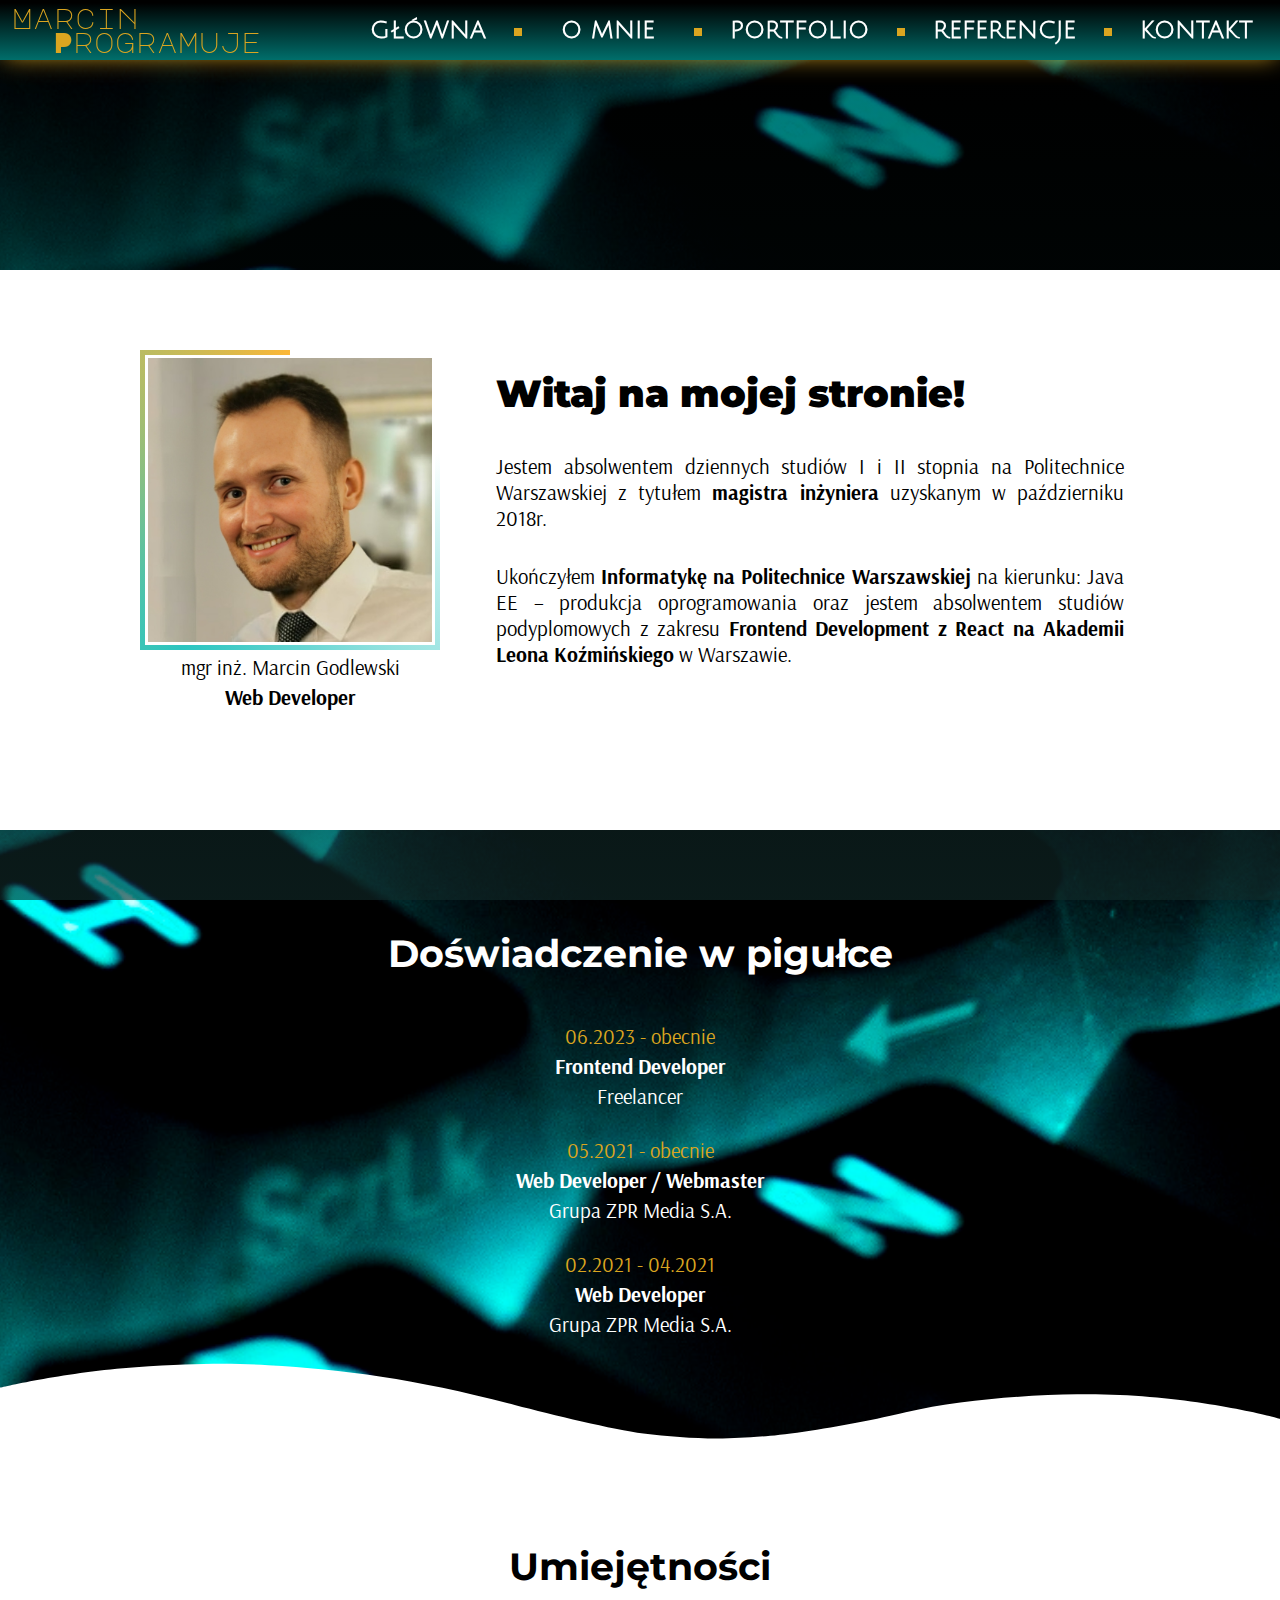
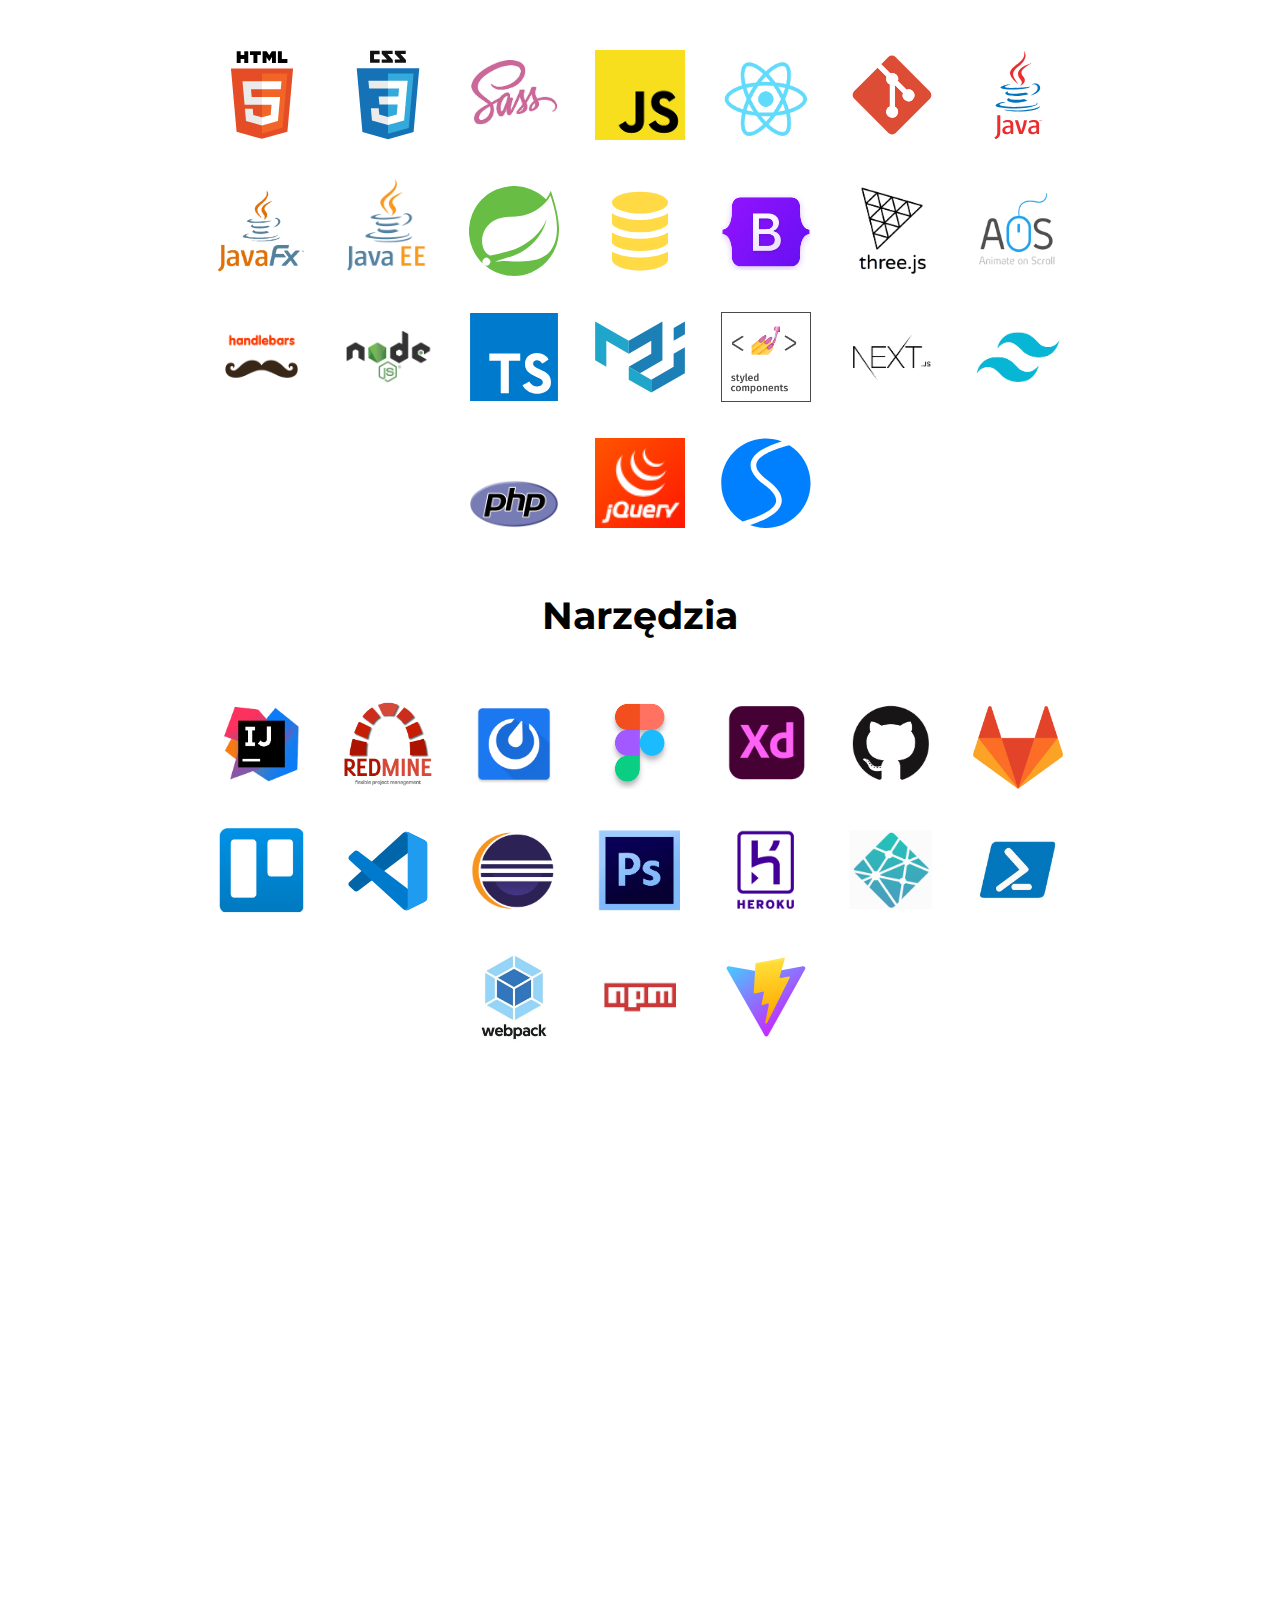
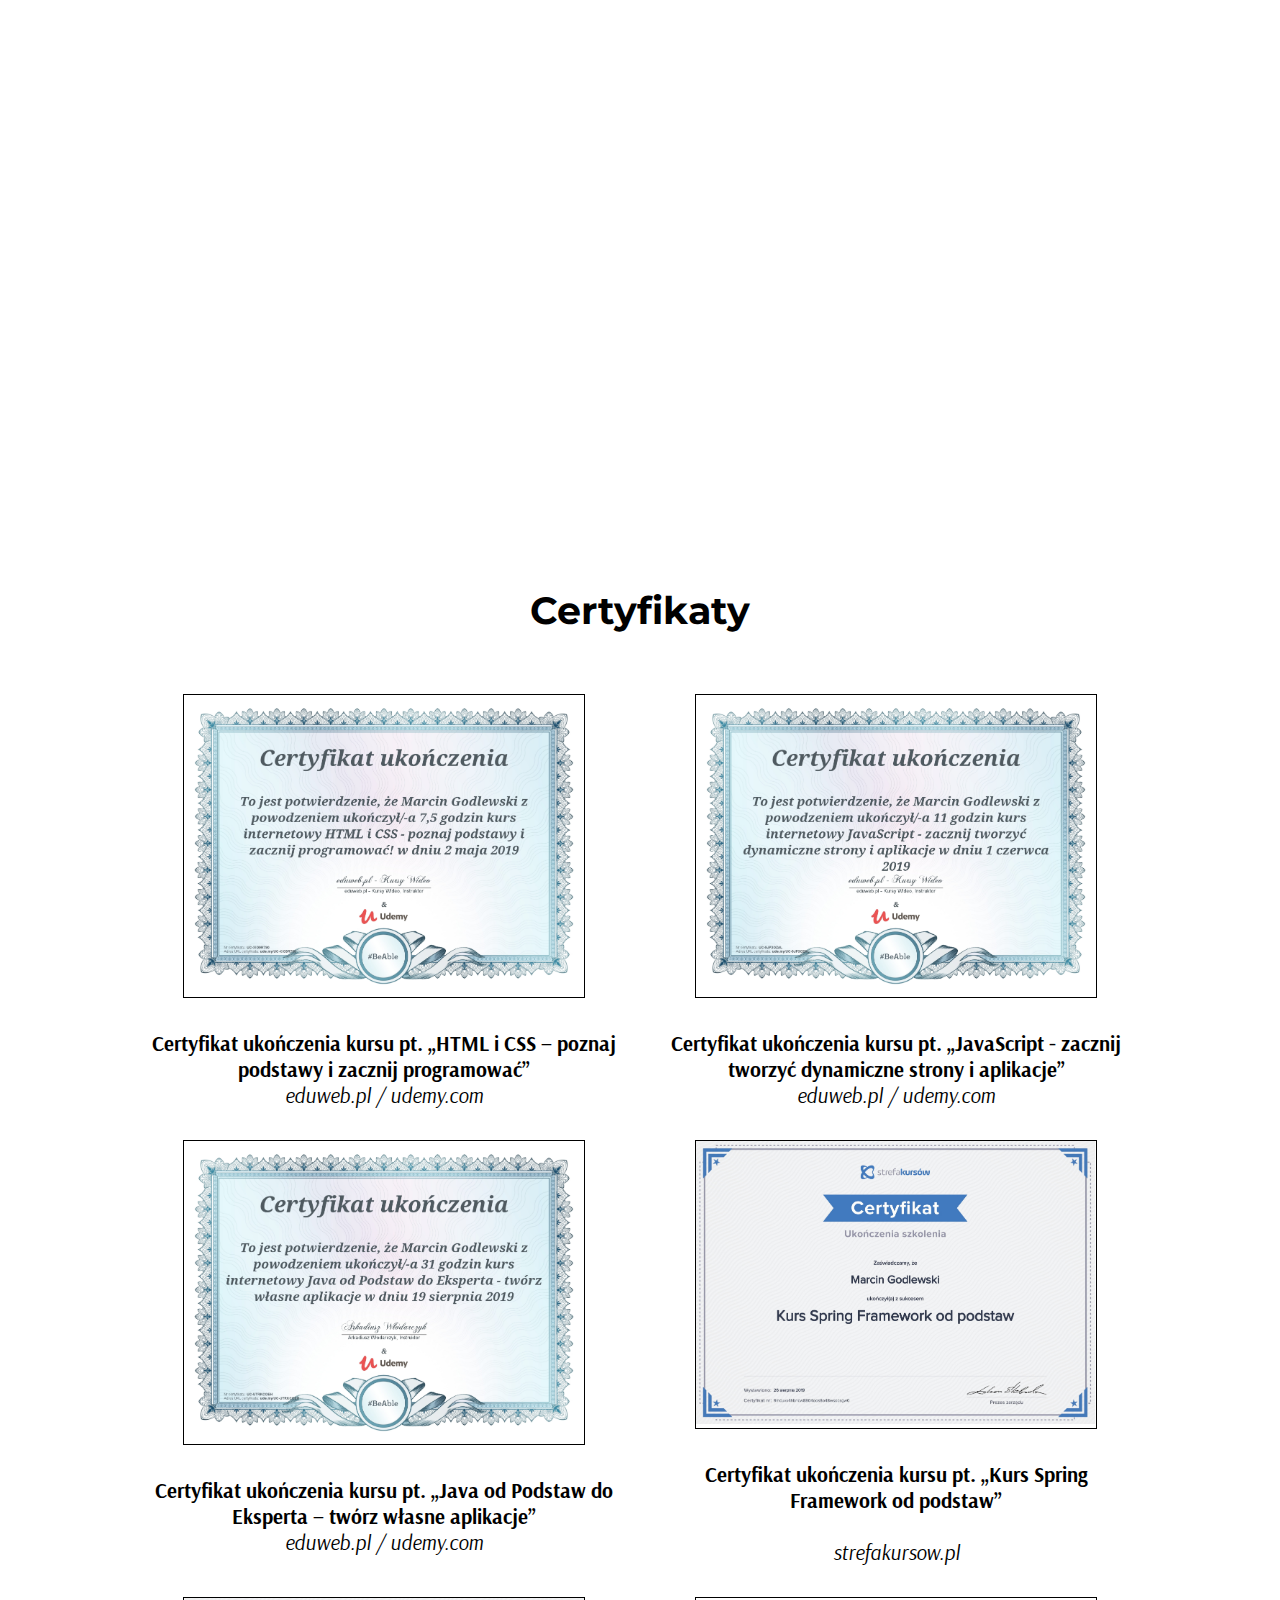
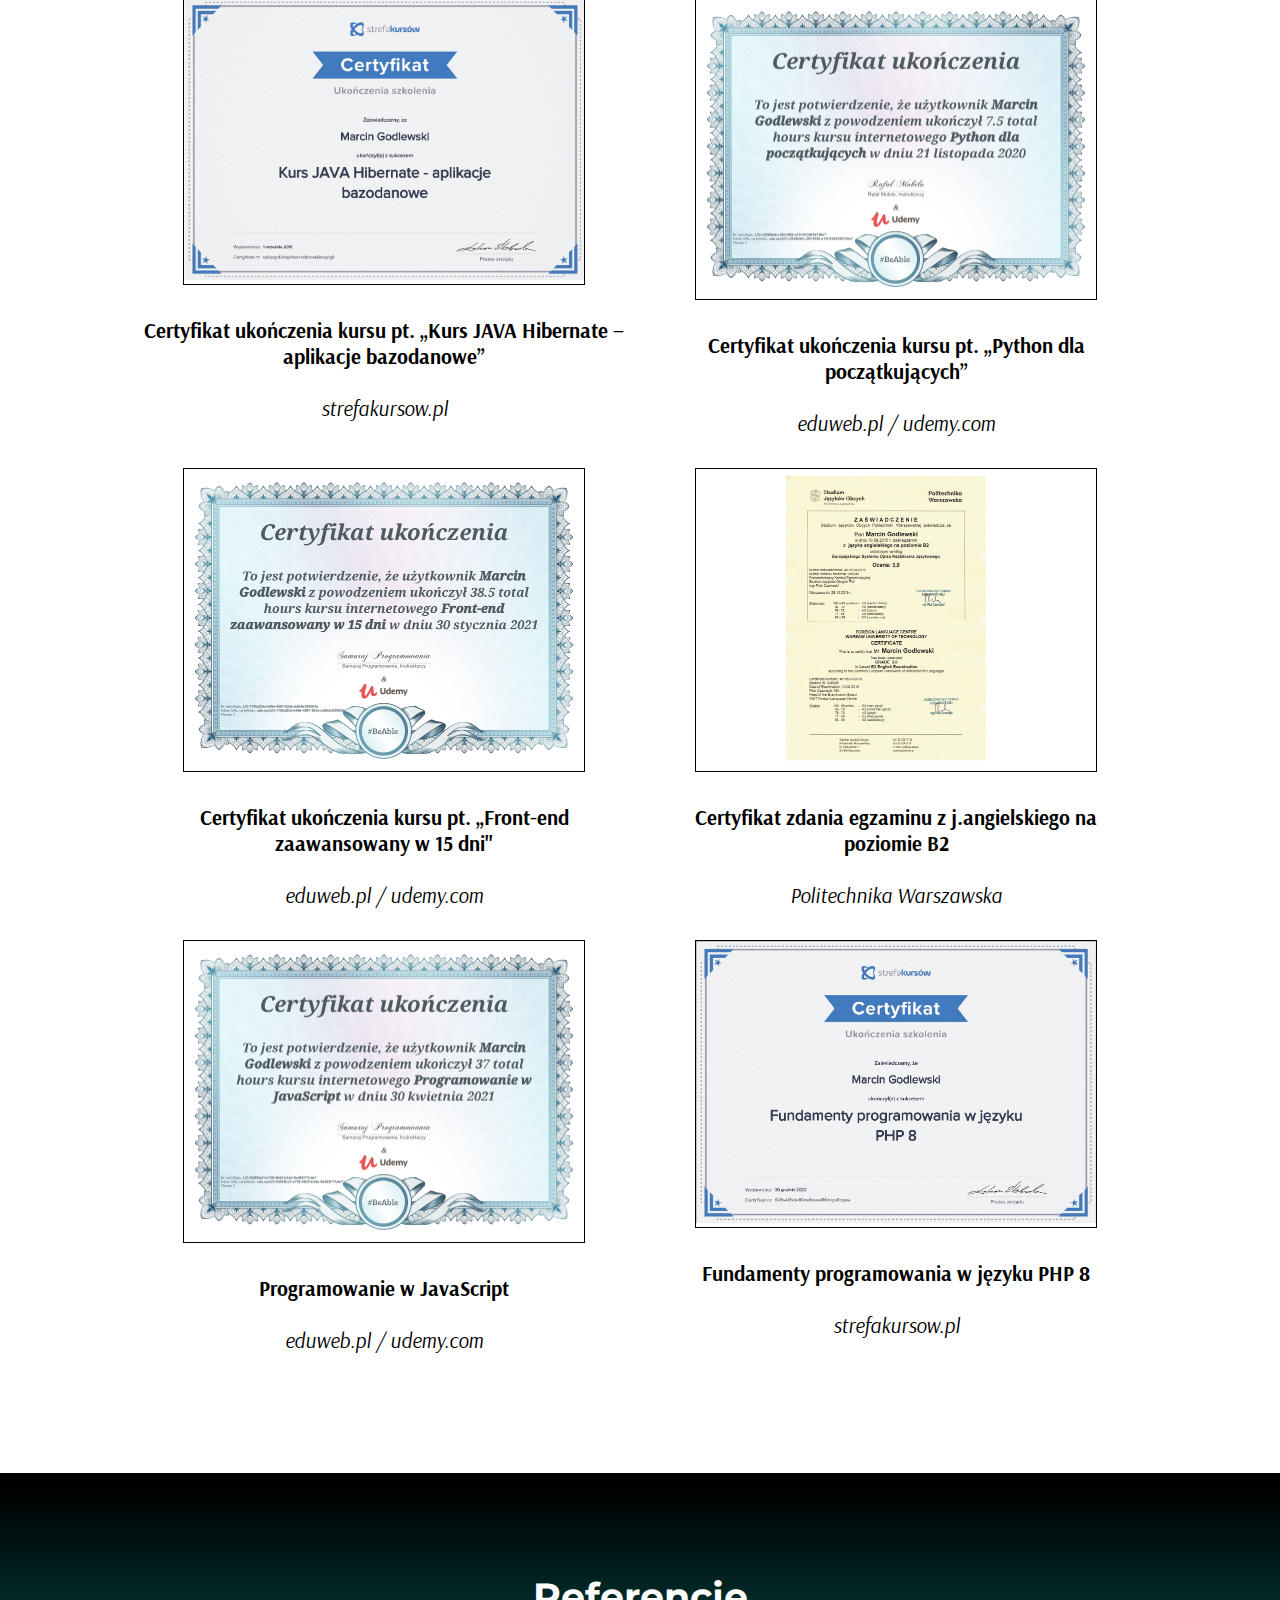
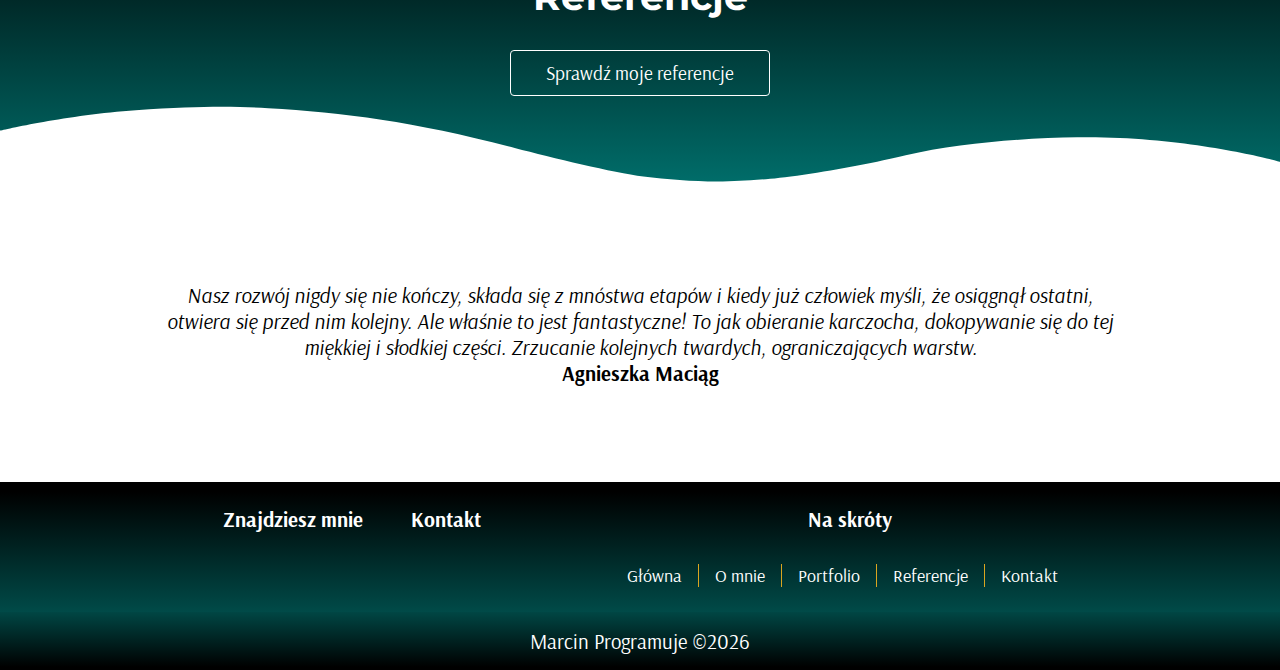
==== commit a41bd888: "add & styling keyboard sections" ====
--- a/aboutme.html
+++ b/aboutme.html
@@ -64,7 +64,7 @@
         </h1>
     </div>
     <!-- Section 1 -->
-    <section class="whiteSection" id="section01">
+    <section class="white-section" id="section01">
         <div class="about_me_container">
             <div class="about_me_container-left">
                 <div class="image">
@@ -87,7 +87,7 @@
         </div>
     </section>
     <!-- Section 2 -->
-    <section class="colorSection" id="experience">
+    <section class="keyboard-section" id="experience">
         <h1 class="h1">Doświadczenie w pigułce</h1>
         <div class="experience-slot">
             <p class="golden-text">06.2023 - obecnie</p>
@@ -106,7 +106,7 @@
         </div>
     </section>
     <!-- Section 3 -->
-    <section class="whiteSection">
+    <section class="white-section">
         <h1 class="h1">Umiejętności</h1>
         <div class="icons-section check-slide-item slide-left">
             <img width="90" height="90" class="tech-logo-img" src="./img/html5.svg" alt="html5 logo" />
@@ -157,7 +157,7 @@
     </section>
 
     <!-- Section 4 -->
-    <section class="colorSection">
+    <section class="keyboard-section">
         <h1>Wykształcenie</h1>
         <div>
             <p>
@@ -178,7 +178,7 @@
     </section>
 
     <!-- Section 5 -->
-    <section class="whiteSection" id="certificate">
+    <section class="white-section" id="certificate">
         <h1>Certyfikaty</h1>
         <div class="certificates_container">
             <div class="certificate_slot">
@@ -263,7 +263,7 @@
     </section>
 
     <!-- Section 6 -->
-    <section class="colorSection">
+    <section class="color-section">
         <h1>Referencje</h1>
         <button class="button-white">
             <a class="button-white-link" href="./reference.html">Sprawdź moje referencje</a>
@@ -271,7 +271,7 @@
     </section>
 
     <!-- Section 7 -->
-    <section class="whiteSection">
+    <section class="white-section">
         <blockquote>
             <p><i>Nasz rozwój nigdy się nie kończy, składa się z mnóstwa etapów i kiedy już człowiek myśli, że osiągnął
                     ostatni, otwiera się przed nim kolejny. Ale właśnie to jest fantastyczne! To jak obieranie
@@ -280,7 +280,7 @@
         </blockquote>
     </section>
 
-    <footer class="colorSection footer-section">
+    <footer class="color-section footer-section">
         <div class="footer_container">
             <div class="footer_container-left">
                 <div class="footer_container-left-social">
--- a/css/style.css
+++ b/css/style.css
@@ -317,12 +317,12 @@
     opacity: 1;
   }
 }
-section.whiteSection.magicSquare {
+section.white-section.magicSquare {
   margin: 0;
   padding: 0;
 }
 
-section.whiteSection.magicSquare canvas {
+section.white-section.magicSquare canvas {
   height: auto !important;
   width: 100vw !important;
 }
@@ -541,11 +541,13 @@
   color: #ffffff;
 }
 
-.colorSection {
+.color-section,
+.keyboard-section {
   position: relative;
 }
 
-.colorSection::before {
+.color-section::before,
+.keyboard-section::before {
   position: absolute;
   bottom: 0;
   left: 0;
@@ -559,12 +561,14 @@
   display: block;
 }
 
-.colorSection.footer-section::before {
+.color-section.footer-section::before,
+.keyboard-section.footer-section::before {
   display: none;
 }
 
 @media (max-width: 800px) {
-  .colorSection::before {
+  .color-section::before,
+  .keyboard-section::before {
     background-size: 100vw 40px;
     height: 40px;
   }
@@ -1190,12 +1194,13 @@
 .hero {
   position: relative;
   height: 100dvh;
-  background-image: url("../img/background_image.jpeg");
+  background-image: linear-gradient(to top, rgba(0, 255, 247, 0.1294117647) -125%, rgba(0, 0, 0, 0.5294117647) 95%), url(../img/background_image.jpeg);
   color: #ffffff;
   margin-top: 0;
   background-position: bottom;
   background-repeat: no-repeat;
   background-size: 600vh;
+  background-attachment: fixed;
 }
 .hero.main-page {
   display: flex;
@@ -1230,7 +1235,7 @@
 }
 .hero.main-page .hero-left h2 span.typing {
   font-family: Arsenal, sans-serif;
-  background: -webkit-linear-gradient(rgba(0, 0, 0, 0.3568627451) 15%, rgb(231, 197, 0) 70%);
+  background: linear-gradient(rgba(0, 0, 0, 0.3568627451) 15%, rgb(231, 197, 0) 70%);
   background-clip: text;
   -webkit-background-clip: text;
   -webkit-text-fill-color: transparent;
@@ -1326,7 +1331,7 @@
     flex-direction: column;
   }
   .hero.main-page .hero-left .hero-buttons .hero-link {
-    width: 60vw;
+    width: auto;
     max-width: 240px;
     font-size: 15px;
     padding: 8px 24px;
@@ -1440,12 +1445,22 @@
   font-size: 1.3rem;
 }
 
-.whiteSection {
+.white-section {
   background-color: #ffffff;
   color: #000000;
 }
 
-.colorSection {
+.keyboard-section {
+  background-image: linear-gradient(to top, rgba(46, 116, 113, 0.5215686275) -125%, rgba(0, 0, 0, 0.662745098) 95%), url(../img/background_image.jpeg);
+  color: #ffffff;
+  margin-top: 0;
+  background-position: center;
+  background-repeat: no-repeat;
+  background-size: 600vh;
+  background-attachment: fixed;
+}
+
+.color-section {
   background: linear-gradient(to top, #00fff7 -125%, #000000 95%);
   color: #ffffff;
 }
@@ -1465,14 +1480,14 @@
 }
 
 /* SOCIAL MEDIA ICONS - FOOTER */
-.colorSection .fab {
+.color-section .fab {
   font-size: 35px;
   padding-bottom: 20px;
   padding-left: 10px;
   padding-right: 10px;
 }
 
-.colorSection .far {
+.color-section .far {
   font-size: 35px;
   padding-bottom: 20px;
   padding-left: 10px;
